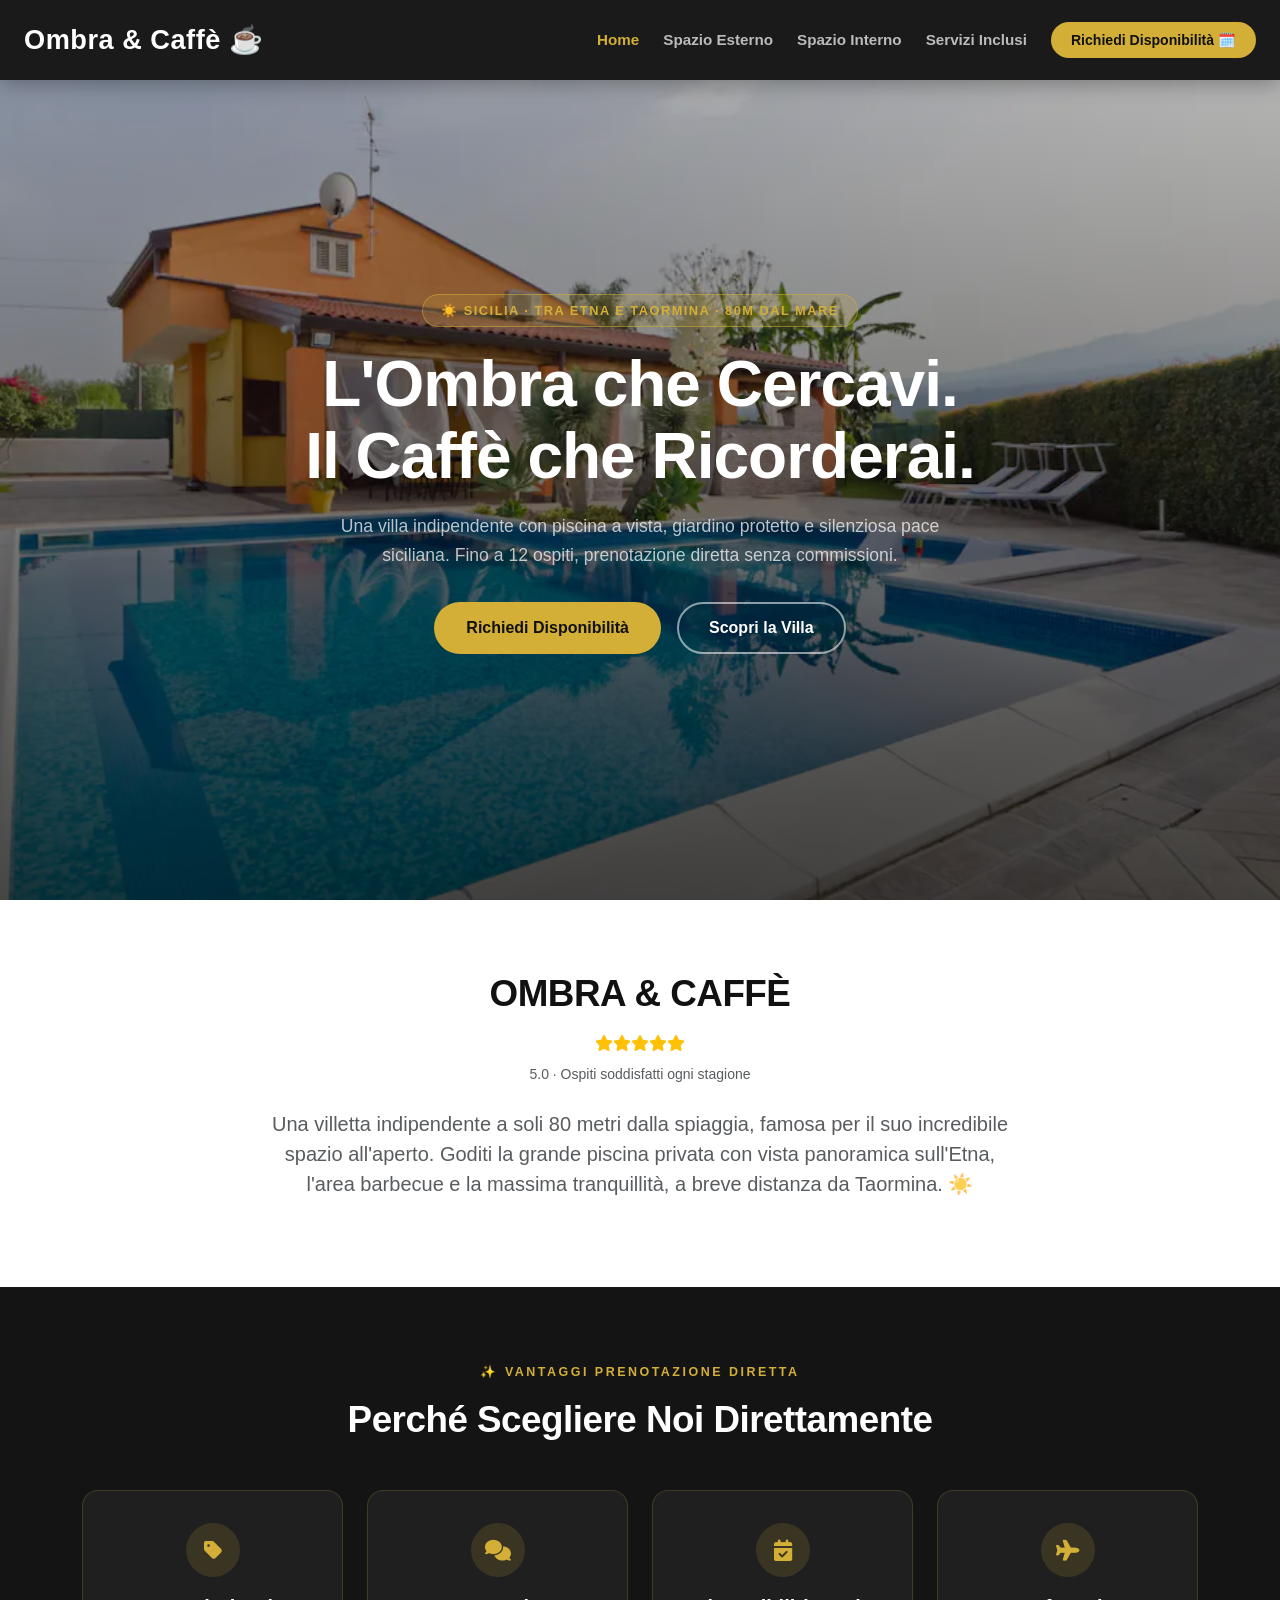
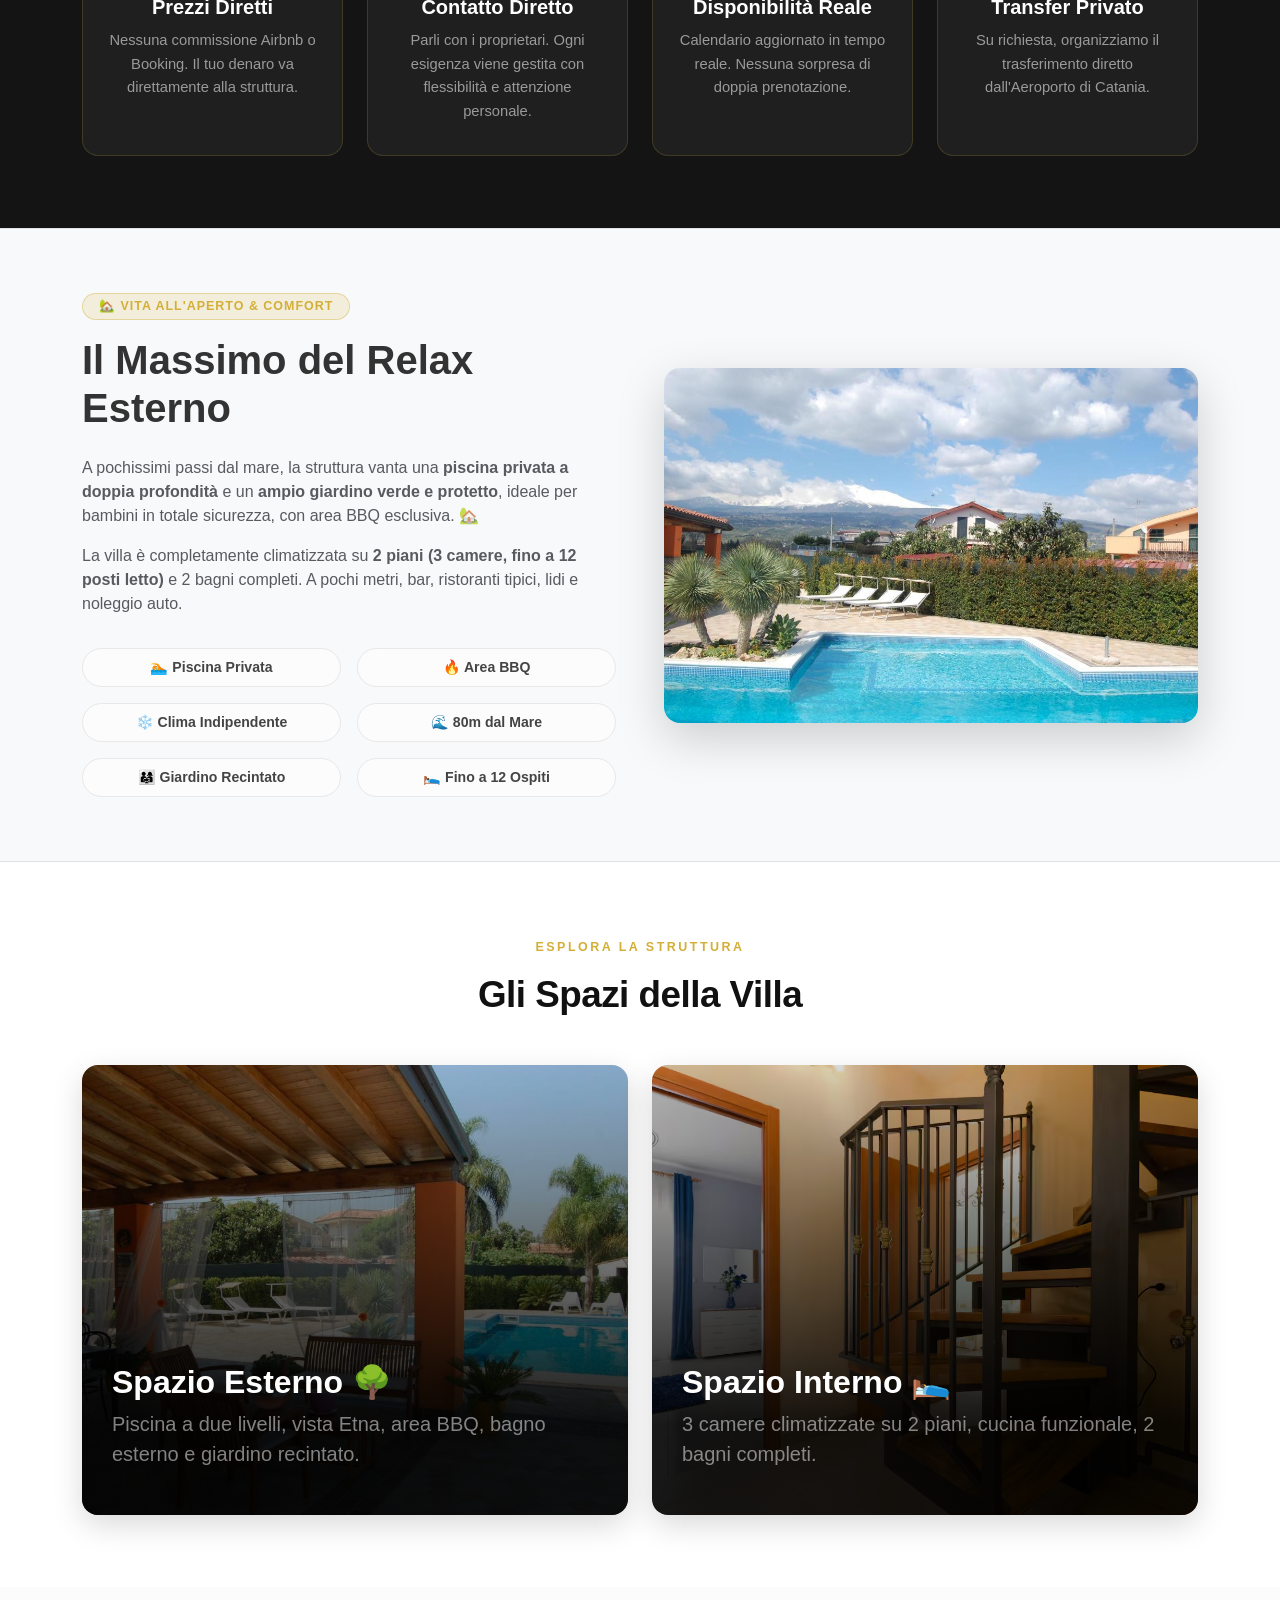
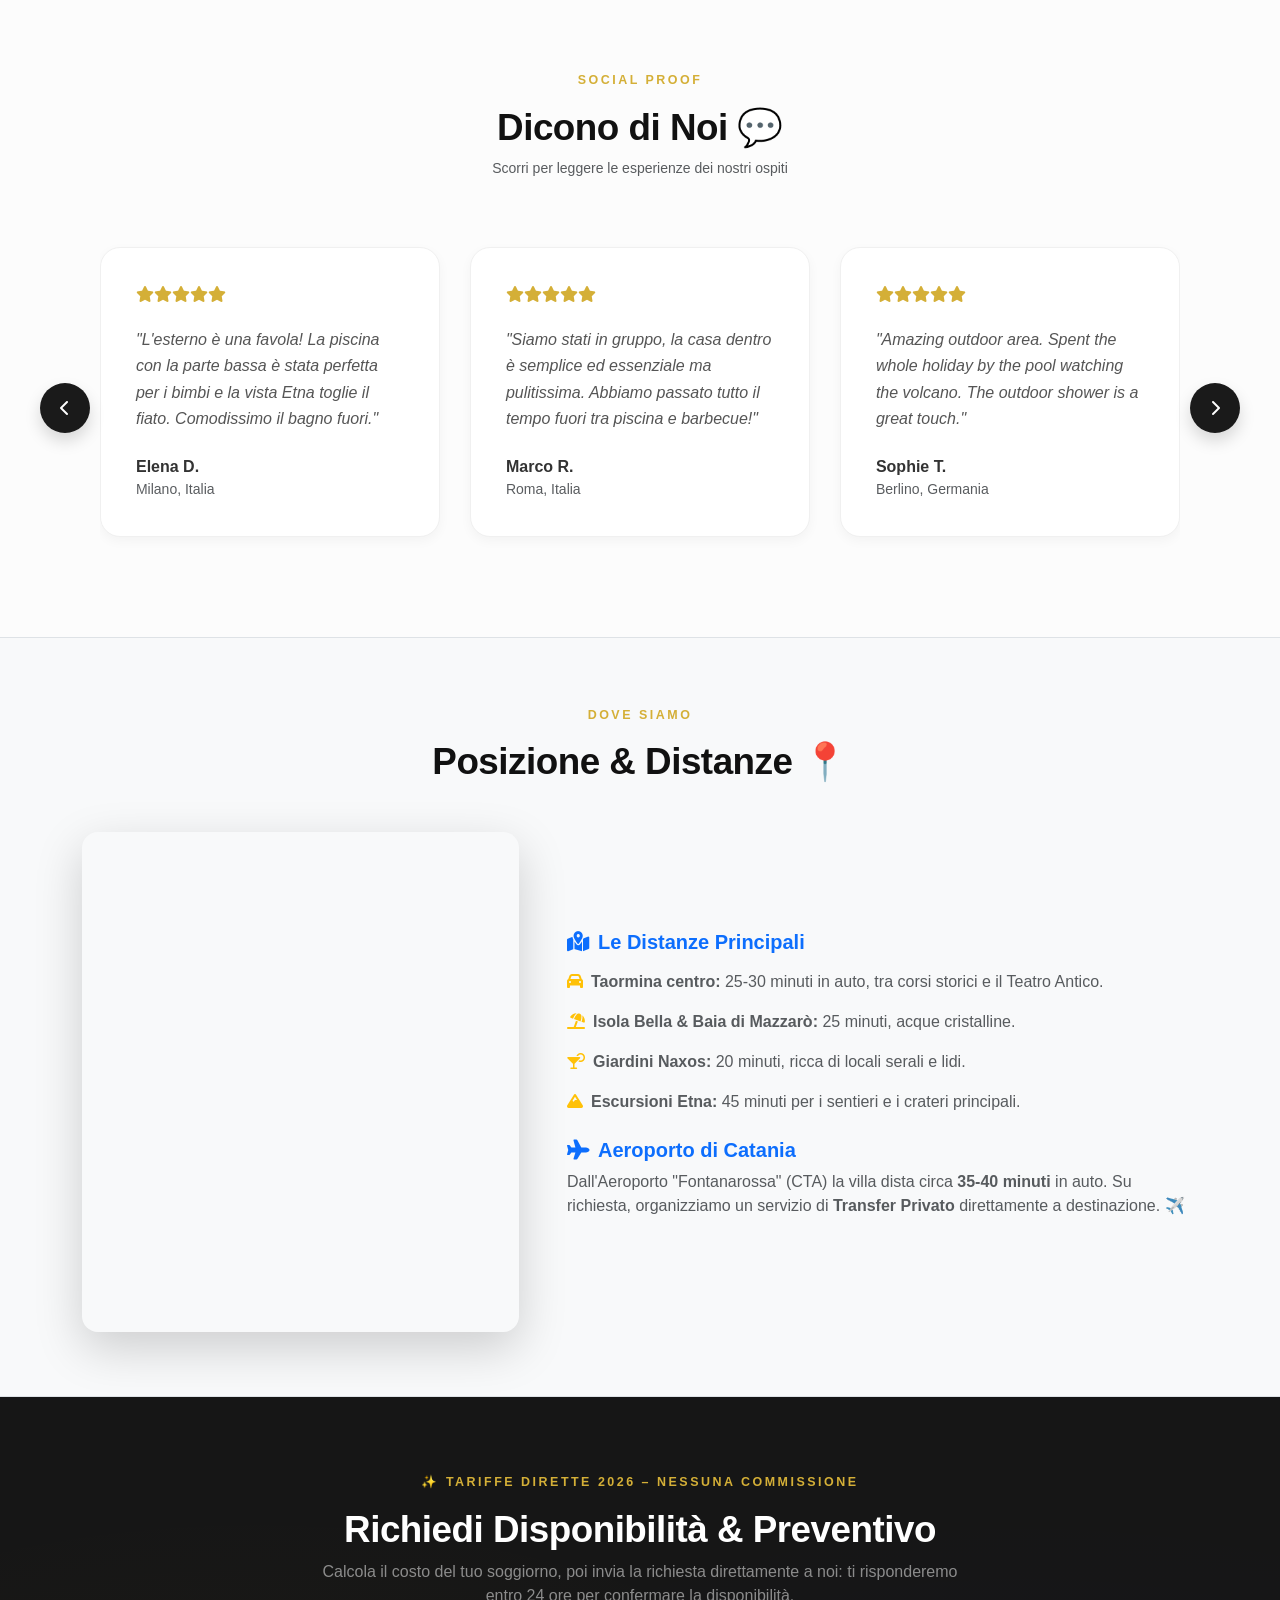
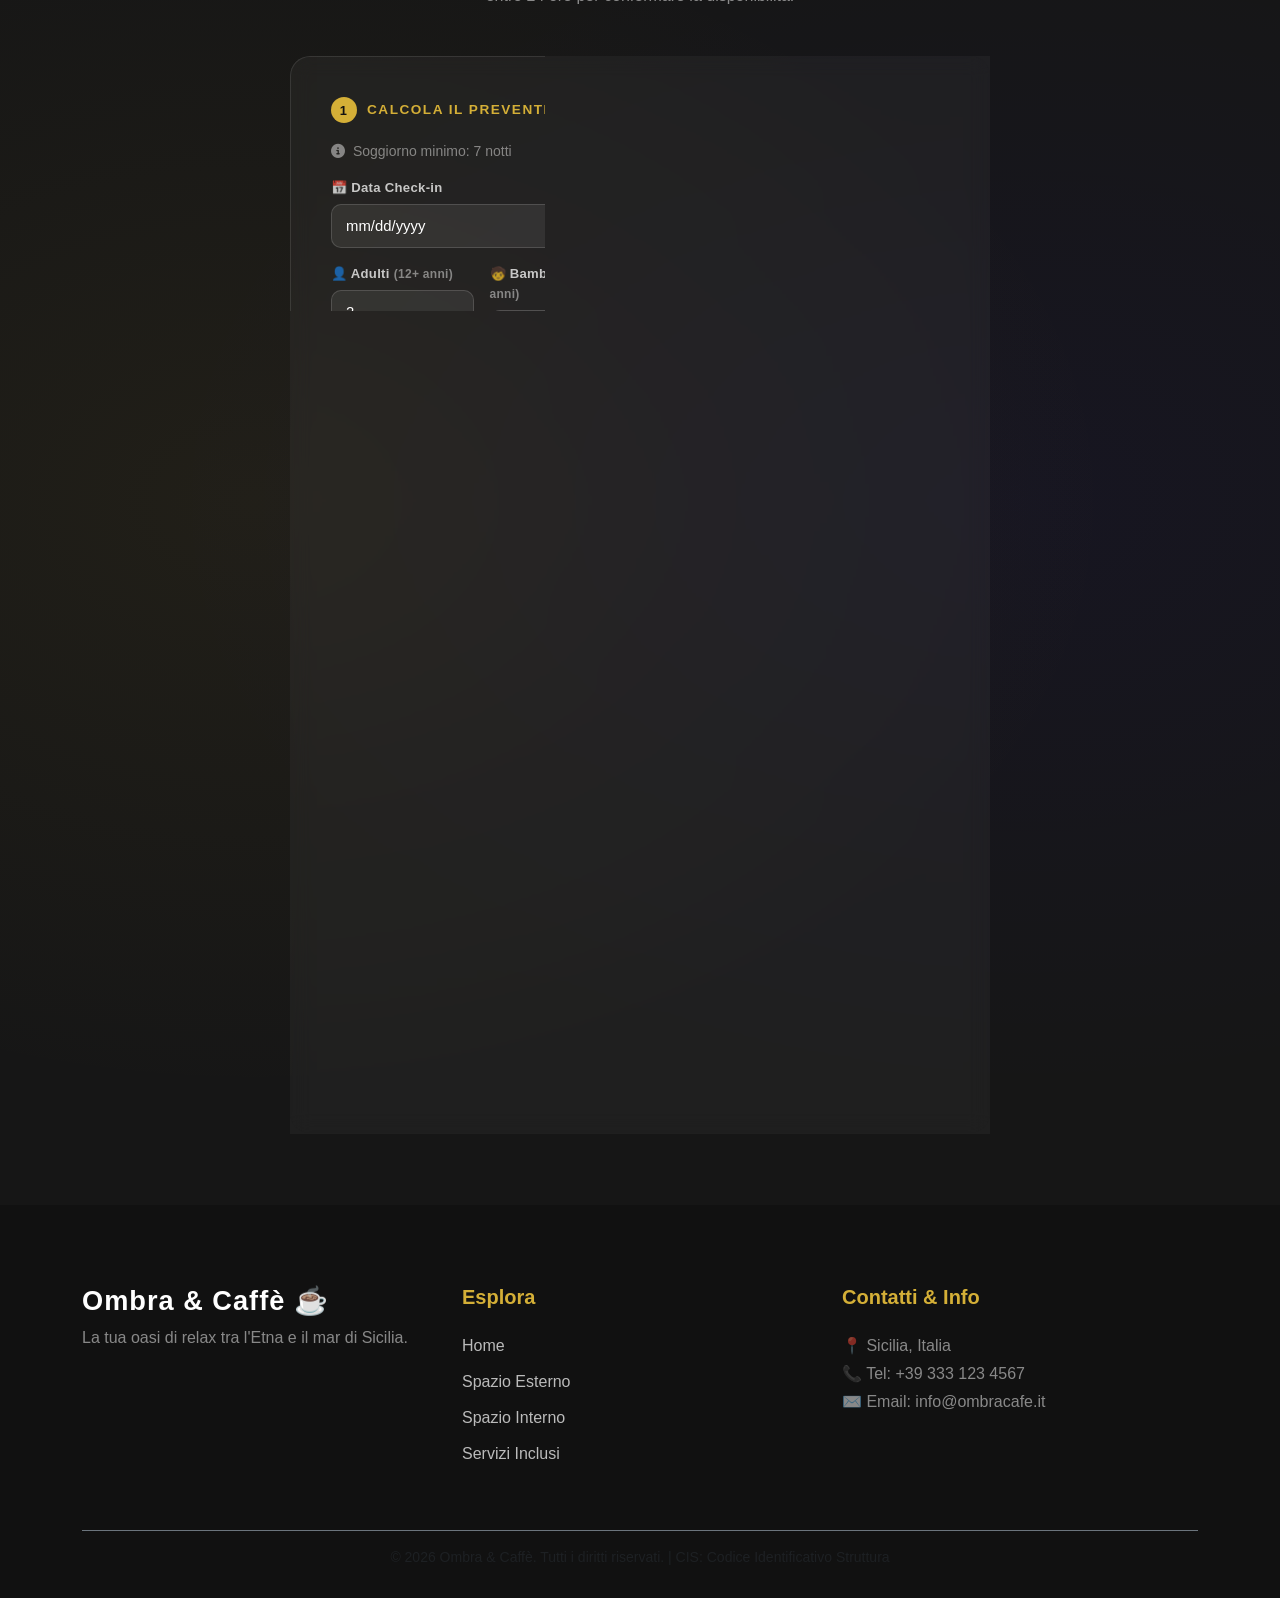
==== index.html @ 619bd46b "Update index.html" ====
<!DOCTYPE html>
<html lang="it" translate="no">
<head>
    <meta charset="UTF-8">
    <meta name="viewport" content="width=device-width, initial-scale=1.0">
    <title>Ombra & Caffè – Villa con Piscina, Vista Etna | Sicilia</title>
    <meta name="description" content="Villa esclusiva con piscina a doppia profondità, vista Etna, a 80 metri dal mare in Sicilia. Tra Taormina e l'Etna, fino a 12 ospiti. Prenota direttamente senza commissioni.">
    <link href="https://cdn.jsdelivr.net/npm/bootstrap@5.3.3/dist/css/bootstrap.min.css" rel="stylesheet">
    <link rel="stylesheet" href="https://cdnjs.cloudflare.com/ajax/libs/font-awesome/6.4.0/css/all.min.css">
    <link rel="stylesheet" href="css/style.css">
</head>
<body>

    <!-- NAVBAR -->
    <header class="main-header">
        <div class="nav-container">
            <div class="logo"><a href="index.html" translate="no">Ombra &amp; Caffè ☕</a></div>
            <button class="hamburger" id="hamburger" aria-label="Apri menu" aria-expanded="false">
                <span></span><span></span><span></span>
            </button>
            <nav class="navbar" id="mainNav">
                <ul>
                    <li><a href="index.html" class="active">Home</a></li>
                    <li><a href="pagine/spazio-esterno.html">Spazio Esterno</a></li>
                    <li><a href="pagine/spazio-interno.html">Spazio Interno</a></li>
                    <li><a href="pagine/servizi-inclusi.html">Servizi Inclusi</a></li>
                    <li><a href="#richiesta" class="nav-btn">Richiedi Disponibilità 🗓️</a></li>
                </ul>
            </nav>
        </div>
    </header>

    <!-- HERO -->
    <section class="hero-house-section" style="background-image: url('img/1.webp');">
        <div class="hero-overlay-dark d-flex align-items-center justify-content-center">
            <div class="text-center text-white px-3 mt-5 hero-content">
                <span class="hero-eyebrow">☀️ Sicilia · Tra Etna e Taormina · 80m dal Mare</span>
                <h1 class="hero-title">L'Ombra che Cercavi.<br>Il Caffè che Ricorderai.</h1>
                <p class="hero-sub">Una villa indipendente con piscina a vista, giardino protetto e silenziosa pace siciliana. Fino a 12 ospiti, prenotazione diretta senza commissioni.</p>
                <div class="hero-actions">
                    <a href="#richiesta" class="btn-gold">Richiedi Disponibilità</a>
                    <a href="#servizi" class="btn-ghost">Scopri la Villa</a>
                </div>
            </div>
        </div>
    </section>

    <!-- BRAND INTRO -->
    <section class="py-5 bg-white">
        <div class="container text-center py-4">
            <h2 class="section-title mb-3" translate="no">OMBRA &amp; CAFFÈ</h2>
            <div class="mb-2 text-warning">
                <i class="fas fa-star"></i><i class="fas fa-star"></i><i class="fas fa-star"></i><i class="fas fa-star"></i><i class="fas fa-star"></i>
            </div>
            <p class="text-muted small mb-4">5.0 · Ospiti soddisfatti ogni stagione</p>
            <p class="lead text-muted px-lg-5 mx-auto" style="max-width:850px;">
                Una villetta indipendente a soli <strong>80 metri dalla spiaggia</strong>, famosa per il suo incredibile spazio all'aperto. Goditi la grande piscina privata con vista panoramica sull'<strong>Etna</strong>, l'area barbecue e la massima tranquillità, a breve distanza da <strong>Taormina</strong>. ☀️
            </p>
        </div>
    </section>

    <!-- PUNTI DI FORZA (PERCHÉ PRENOTARE DIRETTO) -->
    <section class="py-5 bg-dark-brand text-white">
        <div class="container py-4 text-center">
            <span class="section-eyebrow-light">✨ Vantaggi Prenotazione Diretta</span>
            <h2 class="section-title-light mb-5 mt-2">Perché Scegliere Noi Direttamente</h2>
            <div class="row g-4 justify-content-center">
                <div class="col-md-3 col-sm-6">
                    <div class="perk-card">
                        <div class="perk-icon"><i class="fas fa-tag"></i></div>
                        <h5>Prezzi Diretti</h5>
                        <p>Nessuna commissione Airbnb o Booking. Il tuo denaro va direttamente alla struttura.</p>
                    </div>
                </div>
                <div class="col-md-3 col-sm-6">
                    <div class="perk-card">
                        <div class="perk-icon"><i class="fas fa-comments"></i></div>
                        <h5>Contatto Diretto</h5>
                        <p>Parli con i proprietari. Ogni esigenza viene gestita con flessibilità e attenzione personale.</p>
                    </div>
                </div>
                <div class="col-md-3 col-sm-6">
                    <div class="perk-card">
                        <div class="perk-icon"><i class="fas fa-calendar-check"></i></div>
                        <h5>Disponibilità Reale</h5>
                        <p>Calendario aggiornato in tempo reale. Nessuna sorpresa di doppia prenotazione.</p>
                    </div>
                </div>
                <div class="col-md-3 col-sm-6">
                    <div class="perk-card">
                        <div class="perk-icon"><i class="fas fa-plane"></i></div>
                        <h5>Transfer Privato</h5>
                        <p>Su richiesta, organizziamo il trasferimento diretto dall'Aeroporto di Catania.</p>
                    </div>
                </div>
            </div>
        </div>
    </section>

    <!-- DESCRIZIONE VILLA -->
    <section id="servizi" class="py-5 bg-light border-top border-bottom">
        <div class="container py-3">
            <div class="row align-items-center g-5">
                <div class="col-lg-6">
                    <span class="badge badge-gold mb-3">🏡 Vita all'Aperto & Comfort</span>
                    <h3 class="fw-bold display-6 mb-4">Il Massimo del Relax Esterno</h3>
                    <p class="text-muted">A pochissimi passi dal mare, la struttura vanta una <strong>piscina privata a doppia profondità</strong> e un <strong>ampio giardino verde e protetto</strong>, ideale per bambini in totale sicurezza, con area BBQ esclusiva. 🏡</p>
                    <p class="text-muted">La villa è completamente climatizzata su <strong>2 piani (3 camere, fino a 12 posti letto)</strong> e 2 bagni completi. A pochi metri, bar, ristoranti tipici, lidi e noleggio auto. </p>
                    <div class="row g-3 mt-3">
                        <div class="col-6"><div class="feature-pill">🏊 Piscina Privata</div></div>
                        <div class="col-6"><div class="feature-pill">🔥 Area BBQ</div></div>
                        <div class="col-6"><div class="feature-pill">❄️ Clima Indipendente</div></div>
                        <div class="col-6"><div class="feature-pill">🌊 80m dal Mare</div></div>
                        <div class="col-6"><div class="feature-pill">👨‍👩‍👧 Giardino Recintato</div></div>
                        <div class="col-6"><div class="feature-pill">🛌 Fino a 12 Ospiti</div></div>
                    </div>
                </div>
                <div class="col-lg-6">
                    <img src="img/3.png" alt="Villetta Vista Esterna" class="img-fluid rounded-4 shadow-lg w-100">
                </div>
            </div>
        </div>
    </section>

    <!-- GRIGLIA SPAZI -->
    <section class="py-5 bg-white">
        <div class="container py-4">
            <div class="text-center mb-5">
                <span class="section-eyebrow">Esplora la Struttura</span>
                <h2 class="section-title mt-2">Gli Spazi della Villa</h2>
            </div>
            <div class="row g-4">
                <div class="col-md-6">
                    <div class="space-card" style="background-image: url('img/4.png');">
                        <div class="card-overlay"></div>
                        <div class="card-content">
                            <h2><a href="pagine/spazio-esterno.html">Spazio Esterno 🌳</a></h2>
                            <p class="lead text-white-50 small">Piscina a due livelli, vista Etna, area BBQ, bagno esterno e giardino recintato.</p>
                        </div>
                    </div>
                </div>
                <div class="col-md-6">
                    <div class="space-card" style="background-image: url('img/5.png');">
                        <div class="card-overlay"></div>
                        <div class="card-content">
                            <h2><a href="pagine/spazio-interno.html">Spazio Interno 🛌</a></h2>
                            <p class="lead text-white-50 small">3 camere climatizzate su 2 piani, cucina funzionale, 2 bagni completi.</p>
                        </div>
                    </div>
                </div>
            </div>
        </div>
    </section>

    <!-- RECENSIONI -->
    <section class="reviews-section">
        <div class="container-fluid p-0">
            <div class="text-center mb-5">
                <span class="section-eyebrow">Social Proof</span>
                <h3 class="section-title mt-2">Dicono di Noi 💬</h3>
                <p class="text-muted small">Scorri per leggere le esperienze dei nostri ospiti</p>
            </div>
            <div class="reviews-container">
                <button id="review-btn-left" class="review-btn review-btn-left shadow" aria-label="Precedente"><i class="fas fa-chevron-left"></i></button>
                <button id="review-btn-right" class="review-btn review-btn-right shadow" aria-label="Successiva"><i class="fas fa-chevron-right"></i></button>
                <div class="review-viewport">
                    <div id="review-wrapper" class="review-wrapper">
                        <div class="review-card">
                            <div class="review-stars"><i class="fas fa-star"></i><i class="fas fa-star"></i><i class="fas fa-star"></i><i class="fas fa-star"></i><i class="fas fa-star"></i></div>
                            <p class="review-body">"L'esterno è una favola! La piscina con la parte bassa è stata perfetta per i bimbi e la vista Etna toglie il fiato. Comodissimo il bagno fuori."</p>
                            <h6 class="mb-0 fw-bold">Elena D.</h6>
                            <small class="text-muted">Milano, Italia</small>
                        </div>
                        <div class="review-card">
                            <div class="review-stars"><i class="fas fa-star"></i><i class="fas fa-star"></i><i class="fas fa-star"></i><i class="fas fa-star"></i><i class="fas fa-star"></i></div>
                            <p class="review-body">"Siamo stati in gruppo, la casa dentro è semplice ed essenziale ma pulitissima. Abbiamo passato tutto il tempo fuori tra piscina e barbecue!"</p>
                            <h6 class="mb-0 fw-bold">Marco R.</h6>
                            <small class="text-muted">Roma, Italia</small>
                        </div>
                        <div class="review-card">
                            <div class="review-stars"><i class="fas fa-star"></i><i class="fas fa-star"></i><i class="fas fa-star"></i><i class="fas fa-star"></i><i class="fas fa-star"></i></div>
                            <p class="review-body">"Amazing outdoor area. Spent the whole holiday by the pool watching the volcano. The outdoor shower is a great touch."</p>
                            <h6 class="mb-0 fw-bold">Sophie T.</h6>
                            <small class="text-muted">Berlino, Germania</small>
                        </div>
                        <div class="review-card">
                            <div class="review-stars"><i class="fas fa-star"></i><i class="fas fa-star"></i><i class="fas fa-star"></i><i class="fas fa-star"></i><i class="fas fa-star"></i></div>
                            <p class="review-body">"Abbiamo festeggiato il compleanno di nostro figlio qui con 10 persone. Spazio più che sufficiente, il BBQ è stato il protagonista della serata!"</p>
                            <h6 class="mb-0 fw-bold">Luca & Claudia B.</h6>
                            <small class="text-muted">Napoli, Italia</small>
                        </div>
                        <div class="review-card">
                            <div class="review-stars"><i class="fas fa-star"></i><i class="fas fa-star"></i><i class="fas fa-star"></i><i class="fas fa-star"></i><i class="fas fa-star"></i></div>
                            <p class="review-body">"Perfect location. 80 meters from the sea, 25 minutes from Taormina. We'll be back next summer without a doubt."</p>
                            <h6 class="mb-0 fw-bold">James & Sarah M.</h6>
                            <small class="text-muted">Londra, UK</small>
                        </div>
                    </div>
                </div>
            </div>
        </div>
    </section>

    <!-- POSIZIONE -->
    <section id="posizione" class="py-5 bg-light border-top border-bottom">
        <div class="container py-3">
            <div class="text-center mb-5">
                <span class="section-eyebrow">Dove Siamo</span>
                <h3 class="section-title mt-2">Posizione & Distanze 📍</h3>
            </div>
            <div class="row g-5 align-items-center">
                <div class="col-lg-5">
                    <div class="shadow-lg rounded-4 overflow-hidden" style="height:500px;">
                        <iframe src="https://www.google.com/maps/embed?pb=!1m18!1m12!1m3!1d2320.755101946723!2d15.204894009947283!3d37.752904313305145!2m3!1f0!2f0!3f0!3m2!1i1024!2i768!4f13.1!3m3!1m2!1s0x131405fac966bba5%3A0xd2f08422884482f2!2sOmbra%20E%20Caffe&#39;!5e1!3m2!1sit!2sit!4v1780174091628!5m2!1sit!2sit" width="100%" height="100%" style="border:0;" allowfullscreen="" loading="lazy" referrerpolicy="no-referrer-when-downgrade"></iframe>
                    </div>
                </div>
                <div class="col-lg-7">
                    <h4 class="text-primary fw-bold h5 mb-3"><i class="fas fa-map-marked-alt me-2"></i>Le Distanze Principali</h4>
                    <ul class="list-unstyled text-muted mb-4">
                        <li class="mb-3"><i class="fas fa-car text-warning me-2"></i><strong>Taormina centro:</strong> 25-30 minuti in auto, tra corsi storici e il Teatro Antico.</li>
                        <li class="mb-3"><i class="fas fa-umbrella-beach text-warning me-2"></i><strong>Isola Bella & Baia di Mazzarò:</strong> 25 minuti, acque cristalline.</li>
                        <li class="mb-3"><i class="fas fa-cocktail text-warning me-2"></i><strong>Giardini Naxos:</strong> 20 minuti, ricca di locali serali e lidi.</li>
                        <li class="mb-3"><i class="fas fa-mountain text-warning me-2"></i><strong>Escursioni Etna:</strong> 45 minuti per i sentieri e i crateri principali.</li>
                    </ul>
                    <h4 class="text-primary fw-bold h5 mb-2"><i class="fas fa-plane me-2"></i>Aeroporto di Catania</h4>
                    <p class="text-muted">Dall'Aeroporto "Fontanarossa" (CTA) la villa dista circa <strong>35-40 minuti</strong> in auto. Su richiesta, organizziamo un servizio di <strong>Transfer Privato</strong> direttamente a destinazione. ✈️</p>
                </div>
            </div>
        </div>
    </section>

    <!-- FORM RICHIESTA + PREVENTIVO UNIFICATI -->
    <section id="richiesta" class="py-5 booking-section text-white">
        <div class="container py-4">
            <div class="text-center mx-auto mb-5" style="max-width:650px;">
                <span class="section-eyebrow-light">✨ Tariffe Dirette 2026 – Nessuna Commissione</span>
                <h3 class="section-title-light mt-2">Richiedi Disponibilità &amp; Preventivo</h3>
                <p class="text-white-50">Calcola il costo del tuo soggiorno, poi invia la richiesta direttamente a noi: ti risponderemo entro 24 ore per confermare la disponibilità.</p>
            </div>

            <form id="bookingForm" class="booking-card mx-auto" style="max-width:700px;" action="https://api.web3forms.com/submit" method="POST">

                <!-- CONFIGURAZIONE WEB3FORMS -->
                <input type="hidden" name="access_key" value="8a60b6bf-a972-461e-a8af-70504431ed6b">
                <input type="hidden" name="subject" value="Nuova Richiesta di Disponibilità - Ombra & Caffè">
                <input type="hidden" name="from_name" value="Sito Ombra & Caffè">
                <!-- Honeypot anti-spam: campo invisibile, deve restare vuoto -->
                <input type="checkbox" name="botcheck" style="display:none" tabindex="-1" autocomplete="off">

                <!-- STEP 1: PREVENTIVO -->
                <div class="booking-step-label">
                    <span class="step-number">1</span> Calcola il Preventivo
                </div>
                <p class="small mb-3" style="color: rgba(255,255,255,0.45);"><i class="fas fa-info-circle me-1"></i> Soggiorno minimo: 7 notti</p>
                <div class="row g-3 mb-3">
                    <div class="col-md-6">
                        <label class="form-label-dark">📅 Data Check-in</label>
                        <input type="date" id="checkin" name="checkin" class="form-control form-dark" required>
                    </div>
                    <div class="col-md-6">
                        <label class="form-label-dark">📅 Data Check-out</label>
                        <input type="date" id="checkout" name="checkout" class="form-control form-dark" required>
                    </div>
                    <div class="col-md-3 col-6">
                        <label class="form-label-dark">👤 Adulti <span style="color:rgba(255,255,255,0.45);font-size:0.75rem;">(12+ anni)</span></label>
                        <select id="adulti" name="adulti" class="form-select form-dark">
                            <option value="1">1</option>
                            <option value="2" selected>2</option>
                            <option value="3">3</option>
                            <option value="4">4</option>
                            <option value="5">5</option>
                            <option value="6">6</option>
                            <option value="7">7</option>
                            <option value="8">8</option>
                            <option value="9">9</option>
                            <option value="10">10</option>
                            <option value="11">11</option>
                            <option value="12">12</option>
                        </select>
                    </div>
                    <div class="col-md-3 col-6">
                        <label class="form-label-dark">🧒 Bambini <span style="color:rgba(255,255,255,0.45);font-size:0.75rem;">(2–11 anni)</span></label>
                        <select id="bambini" name="bambini" class="form-select form-dark">
                            <option value="0" selected>0</option>
                            <option value="1">1</option>
                            <option value="2">2</option>
                            <option value="3">3</option>
                            <option value="4">4</option>
                            <option value="5">5</option>
                            <option value="6">6</option>
                            <option value="7">7</option>
                            <option value="8">8</option>
                        </select>
                    </div>
                    <div class="col-md-3 col-6">
                        <label class="form-label-dark">👶 Neonati <span style="color:#a0c4a0;font-size:0.75rem;">(&lt;2 anni · gratis!)</span></label>
                        <select id="bambini-gratis" name="bambini_sotto_2anni" class="form-select form-dark">
                            <option value="0" selected>0</option>
                            <option value="1">1</option>
                            <option value="2">2</option>
                            <option value="3">3</option>
                            <option value="4">4</option>
                        </select>
                    </div>
                    <div class="col-md-3 col-6">
                        <label class="form-label-dark">🐾 Animali</label>
                        <select id="animali" name="animali" class="form-select form-dark">
                            <option value="no" selected>No</option>
                            <option value="si">Sì (+€100)</option>
                        </select>
                    </div>
                    <div class="col-12">
                        <div id="ospiti-counter" class="ospiti-counter-info"></div>
                        <p class="small mb-0" style="color:rgba(255,255,255,0.4);margin-top:6px;">ℹ️ Tariffa base per 1–4 persone · Ogni persona in più: +€20/notte · Max 12 ospiti (esclusi neonati &lt;2 anni)</p>
                    </div>
                </div>

                <button type="button" id="btnCalcola" class="btn-calcola w-100 mb-3">
                    <i class="fas fa-calculator me-2"></i> Calcola Tariffa Stimata
                </button>

                <!-- RISULTATO PREVENTIVO -->
                <div id="risultatoBox" class="d-none preventivo-result mb-4">
                    <div class="d-flex align-items-center gap-2 mb-2">
                        <i class="fas fa-check-circle text-success"></i>
                        <strong>Stima Calcolata</strong>
                    </div>
                    <p id="dettaglioNotti" class="small mb-2 text-muted-dark"></p>
                    <div class="preventivo-total" id="prezzoFinale"></div>
                    <p class="small text-muted-dark mt-2 mb-0">💡 Questa è una stima. Il prezzo definitivo sarà confermato via email.</p>
                </div>
                <div id="erroreBox" class="alert alert-danger d-none mb-3 text-center"></div>

                <hr class="booking-divider">

                <!-- STEP 2: DATI PERSONALI -->
                <div class="booking-step-label">
                    <span class="step-number">2</span> I Tuoi Dati per la Richiesta
                </div>
                <div class="row g-3 mb-3">
                    <div class="col-md-6">
                        <label class="form-label-dark">Nome *</label>
                        <input type="text" id="req-nome" name="nome" class="form-control form-dark" placeholder="Il tuo nome" required>
                    </div>
                    <div class="col-md-6">
                        <label class="form-label-dark">Cognome *</label>
                        <input type="text" id="req-cognome" name="cognome" class="form-control form-dark" placeholder="Il tuo cognome" required>
                    </div>
                    <div class="col-md-6">
                        <label class="form-label-dark">Email *</label>
                        <input type="email" id="req-email" name="email" class="form-control form-dark" placeholder="tuaemail@esempio.com" required>
                    </div>
                    <div class="col-md-6">
                        <label class="form-label-dark">Telefono</label>
                        <input type="tel" id="req-tel" name="telefono" class="form-control form-dark" placeholder="+39 333 123 4567">
                    </div>
                    <div class="col-12">
                        <label class="form-label-dark">Richieste Speciali o Note</label>
                        <textarea id="req-note" name="note" class="form-control form-dark" rows="3" placeholder="Culla, transfer aeroporto, allergie, orario di arrivo previsto..."></textarea>
                    </div>
                    <!-- Campo nascosto: riepilogo preventivo calcolato, compilato via JS prima dell'invio -->
                    <input type="hidden" id="preventivo-riepilogo" name="preventivo_calcolato" value="Non calcolato">
                    <div class="col-12">
                        <label class="form-check-label-dark">
                            <input type="checkbox" id="req-privacy" class="me-2" required>
                            Accetto la <a href="#" class="link-gold">Privacy Policy</a> e il trattamento dei dati per la gestione della richiesta. *
                        </label>
                    </div>
                </div>

                <button type="submit" id="btnInvia" class="btn-gold-solid w-100">
                    <i class="fas fa-paper-plane me-2"></i> Invia Richiesta di Disponibilità
                </button>

                <!-- FEEDBACK INVIO -->
                <div id="successoInvio" class="d-none mt-4 successo-box text-center">
                    <i class="fas fa-check-circle fa-2x text-success mb-3"></i>
                    <h5 class="fw-bold mb-1">Richiesta Inviata!</h5>
                    <p class="small mb-0">Ti risponderemo entro 24 ore all'indirizzo email indicato per confermare disponibilità e dettagli.</p>
                </div>
                <div id="errorInvio" class="alert alert-danger d-none mt-3 text-center"></div>

                <p class="small text-center mt-4" style="color: rgba(255,255,255,0.35);">
                    🔒 Prenotazione diretta · Nessuna commissione · Risposta garantita entro 24h
                </p>
            </form>
        </div>
    </section>

    <!-- FOOTER -->
    <footer class="main-footer">
        <div class="container footer-grid">
            <div class="row g-4">
                <div class="col-lg-4 footer-brand text-start">
                    <h4 translate="no">Ombra &amp; Caffè ☕</h4>
                    <p class="text-white-50">La tua oasi di relax tra l'Etna e il mar di Sicilia.</p>
                </div>
                <div class="col-lg-4 text-start">
                    <h5>Esplora</h5>
                    <ul class="list-unstyled">
                        <li><a href="index.html">Home</a></li>
                        <li><a href="pagine/spazio-esterno.html">Spazio Esterno</a></li>
                        <li><a href="pagine/spazio-interno.html">Spazio Interno</a></li>
                        <li><a href="pagine/servizi-inclusi.html">Servizi Inclusi</a></li>
                    </ul>
                </div>
                <div class="col-lg-4 text-start">
                    <h5>Contatti & Info</h5>
                    <p class="text-white-50 mb-1">📍 Sicilia, Italia</p>
                    <p class="text-white-50 mb-1">📞 Tel: +39 333 123 4567</p>
                    <p class="text-white-50">✉️ Email: info@ombracafe.it</p>
                </div>
            </div>
            <div class="text-center mt-5 pt-3 border-top border-secondary">
                <p class="small text-muted mb-0">© 2026 Ombra & Caffè. Tutti i diritti riservati. | CIS: Codice Identificativo Struttura</p>
            </div>
        </div>
    </footer>

    <script src="https://cdn.jsdelivr.net/npm/bootstrap@5.3.3/dist/js/bootstrap.bundle.min.js"></script>
    <script src="js/script.js"></script>
</body>
</html>
---- css/style.css ----
/* ================================================
   OMBRA & CAFFÈ — CSS MIGLIORATO
   ================================================ */

:root {
    --gold: #d4af37;
    --gold-light: #e8c84a;
    --dark-bg: #111111;
    --dark-nav: #1a1a1a;
    --dark-booking: #161616;
    --dark-card: #222222;
    --blue-cta: rgb(37, 14, 246);
    --text-muted-nav: #bbbbbb;
    --white: #ffffff;
    --off-white: #fcfcfc;
}

/* ---- BASE ---- */
*, *::before, *::after { box-sizing: border-box; }
html { scroll-behavior: smooth; }

body {
    font-family: 'Segoe UI', Roboto, Helvetica, Arial, sans-serif;
    color: #333;
    overflow-x: hidden;
    background-color: var(--white);
}

/* ---- NAVBAR ---- */
.main-header {
    background-color: var(--dark-nav);
    position: fixed;
    top: 0; left: 0;
    width: 100%;
    height: 80px;
    z-index: 1050;
    box-shadow: 0 4px 20px rgba(0,0,0,0.3);
}

.nav-container {
    max-width: 1300px;
    margin: 0 auto;
    padding: 0 24px;
    height: 100%;
    display: flex;
    justify-content: space-between;
    align-items: center;
}

.logo a {
    font-size: 1.7rem;
    font-weight: 800;
    color: var(--white);
    text-decoration: none;
    letter-spacing: 0.5px;
}

.navbar ul {
    list-style: none;
    display: flex;
    align-items: center;
    gap: 24px;
    margin: 0; padding: 0;
}

.navbar ul li a {
    text-decoration: none;
    color: var(--text-muted-nav);
    font-weight: 600;
    font-size: 0.95rem;
    transition: color 0.3s ease;
}

.navbar ul li a:hover,
.navbar ul li a.active {
    color: var(--gold);
}

.navbar ul li a.nav-btn {
    background-color: var(--gold);
    color: var(--dark-bg) !important;
    padding: 10px 20px;
    border-radius: 50px;
    font-weight: 700;
    font-size: 0.88rem;
    transition: all 0.3s ease;
    white-space: nowrap;
}

.navbar ul li a.nav-btn:hover {
    background-color: var(--gold-light);
    transform: translateY(-2px);
    box-shadow: 0 6px 20px rgba(212, 175, 55, 0.35);
}

/* Hamburger */
.hamburger {
    display: none;
    flex-direction: column;
    justify-content: space-between;
    width: 28px; height: 20px;
    background: none; border: none;
    cursor: pointer; padding: 0;
    z-index: 1060;
}
.hamburger span {
    display: block;
    width: 100%; height: 2px;
    background: var(--white);
    border-radius: 2px;
    transition: all 0.3s ease;
}
.hamburger.open span:nth-child(1) { transform: translateY(9px) rotate(45deg); }
.hamburger.open span:nth-child(2) { opacity: 0; }
.hamburger.open span:nth-child(3) { transform: translateY(-9px) rotate(-45deg); }

/* ---- HERO ---- */
.hero-house-section {
    position: relative;
    height: 100vh;
    min-height: 600px;
    background-size: cover;
    background-position: center;
    background-repeat: no-repeat;
}

.hero-overlay-dark {
    position: absolute;
    inset: 0;
    background: linear-gradient(to bottom, rgba(0,0,0,0.25) 0%, rgba(0,0,0,0.72) 100%);
}

.hero-content { max-width: 780px; }

.hero-eyebrow {
    display: inline-block;
    background: rgba(212,175,55,0.18);
    border: 1px solid rgba(212,175,55,0.5);
    color: var(--gold);
    padding: 6px 18px;
    border-radius: 50px;
    font-size: 0.8rem;
    font-weight: 700;
    letter-spacing: 1.5px;
    text-transform: uppercase;
    margin-bottom: 22px;
}

.hero-title {
    font-size: clamp(2.4rem, 5vw, 4rem);
    font-weight: 800;
    line-height: 1.12;
    letter-spacing: -1px;
    color: var(--white);
    margin-bottom: 20px;
}

.hero-sub {
    font-size: 1.1rem;
    color: rgba(255,255,255,0.72);
    max-width: 600px;
    margin: 0 auto 32px;
    line-height: 1.65;
}

.hero-actions {
    display: flex;
    gap: 16px;
    justify-content: center;
    flex-wrap: wrap;
}

.btn-gold {
    display: inline-block;
    background: var(--gold);
    color: var(--dark-bg);
    padding: 14px 32px;
    border-radius: 50px;
    font-weight: 700;
    text-decoration: none;
    font-size: 1rem;
    transition: all 0.3s ease;
}
.btn-gold:hover {
    background: var(--gold-light);
    transform: translateY(-2px);
    box-shadow: 0 8px 24px rgba(212,175,55,0.4);
    color: var(--dark-bg);
}

.btn-ghost {
    display: inline-block;
    border: 2px solid rgba(255,255,255,0.55);
    color: var(--white);
    padding: 12px 30px;
    border-radius: 50px;
    font-weight: 600;
    text-decoration: none;
    font-size: 1rem;
    transition: all 0.3s ease;
}
.btn-ghost:hover {
    border-color: var(--white);
    background: rgba(255,255,255,0.12);
    color: var(--white);
}

.hero-trust { display: flex; gap: 10px; align-items: center; justify-content: center; }
.hero-trust-text { color: rgba(255,255,255,0.65); font-size: 0.88rem; }

/* ---- SECTION TITLES ---- */
.section-eyebrow {
    display: inline-block;
    color: var(--gold);
    font-size: 0.78rem;
    font-weight: 700;
    letter-spacing: 2.5px;
    text-transform: uppercase;
    margin-bottom: 8px;
}
.section-eyebrow-light {
    display: inline-block;
    color: var(--gold);
    font-size: 0.78rem;
    font-weight: 700;
    letter-spacing: 2.5px;
    text-transform: uppercase;
    margin-bottom: 8px;
}
.section-title {
    font-size: clamp(1.7rem, 3vw, 2.3rem);
    font-weight: 800;
    letter-spacing: -0.5px;
    color: #111;
}
.section-title-light {
    font-size: clamp(1.7rem, 3vw, 2.3rem);
    font-weight: 800;
    letter-spacing: -0.5px;
    color: var(--white);
}

/* ---- PERK CARDS (PRENOTAZIONE DIRETTA) ---- */
.bg-dark-brand { background: #141414; }

.perk-card {
    background: rgba(255,255,255,0.05);
    border: 1px solid rgba(212,175,55,0.18);
    border-radius: 16px;
    padding: 32px 24px;
    text-align: center;
    transition: all 0.3s ease;
    height: 100%;
}
.perk-card:hover {
    background: rgba(212,175,55,0.07);
    border-color: rgba(212,175,55,0.45);
    transform: translateY(-5px);
}
.perk-icon {
    width: 54px; height: 54px;
    border-radius: 50%;
    background: rgba(212,175,55,0.15);
    color: var(--gold);
    font-size: 1.3rem;
    display: flex; align-items: center; justify-content: center;
    margin: 0 auto 18px;
}
.perk-card h5 { color: var(--white); font-weight: 700; margin-bottom: 10px; }
.perk-card p { color: rgba(255,255,255,0.55); font-size: 0.92rem; margin: 0; line-height: 1.6; }

/* ---- BADGE & PILLS ---- */
.badge-gold {
    background: rgba(212,175,55,0.15);
    color: var(--gold);
    border: 1px solid rgba(212,175,55,0.4);
    border-radius: 50px;
    padding: 6px 16px;
    font-size: 0.78rem;
    font-weight: 700;
    letter-spacing: 1px;
    text-transform: uppercase;
}

.feature-pill {
    background: var(--off-white);
    border: 1px solid #e8e8e8;
    border-radius: 50px;
    padding: 8px 16px;
    font-size: 0.88rem;
    font-weight: 600;
    color: #444;
    text-align: center;
    transition: all 0.2s;
}
.feature-pill:hover {
    border-color: var(--gold);
    color: #111;
}

/* ---- SPACE CARDS ---- */
.space-card {
    position: relative;
    height: 450px;
    background-size: cover;
    background-position: center;
    border-radius: 16px;
    overflow: hidden;
    box-shadow: 0 10px 30px rgba(0,0,0,0.15);
    transition: transform 0.4s ease;
}
.space-card:hover { transform: translateY(-8px); }
.card-overlay {
    position: absolute;
    inset: 0;
    background: linear-gradient(to top, rgba(0,0,0,0.9) 20%, rgba(0,0,0,0.15));
    z-index: 1;
}
.card-content {
    position: absolute;
    bottom: 0; left: 0;
    width: 100%;
    padding: 30px;
    z-index: 2;
}
.card-content h2 a {
    color: var(--white);
    text-decoration: none;
    font-size: 2rem;
    font-weight: 700;
}
.card-content h2 a:hover { color: var(--gold); }

/* ---- REVIEWS ---- */
.reviews-section {
    padding: 80px 0;
    background-color: var(--off-white);
    overflow: hidden;
}
.reviews-container {
    max-width: 1200px;
    margin: 0 auto;
    position: relative;
    padding: 0 60px;
}
.review-viewport { overflow: hidden; width: 100%; }
.review-wrapper {
    display: flex;
    gap: 30px;
    padding: 20px 0;
}
.review-card {
    flex: 0 0 calc((100% - 60px) / 3);
    background: var(--white);
    padding: 35px;
    border-radius: 20px;
    border: 1px solid #f0f0f0;
    transition: transform 0.4s ease, box-shadow 0.4s ease, border-color 0.4s ease;
    box-shadow: 0 4px 12px rgba(0,0,0,0.04);
    box-sizing: border-box;
}
.review-card:hover {
    transform: translateY(-5px);
    box-shadow: 0 20px 40px rgba(0,0,0,0.08);
    border-color: var(--gold);
}
.review-stars { color: var(--gold); margin-bottom: 20px; font-size: 1rem; }
.review-body { font-style: italic; line-height: 1.65; color: #555; margin-bottom: 25px; }
.review-btn {
    position: absolute;
    top: 55%;
    transform: translateY(-50%);
    background: var(--dark-nav);
    color: var(--white);
    border: none;
    width: 50px; height: 50px;
    border-radius: 50%;
    display: flex; align-items: center; justify-content: center;
    cursor: pointer;
    z-index: 10;
    transition: all 0.3s ease;
    box-shadow: 0 4px 15px rgba(0,0,0,0.15);
}
.review-btn:hover { background: var(--gold); transform: translateY(-50%) scale(1.1); }
.review-btn-left { left: 0; }
.review-btn-right { right: 0; }

/* ---- BOOKING SECTION ---- */
.booking-section {
    background: var(--dark-booking);
    background-image: radial-gradient(ellipse at 20% 50%, rgba(212,175,55,0.06) 0%, transparent 60%),
                      radial-gradient(ellipse at 80% 50%, rgba(37,14,246,0.05) 0%, transparent 60%);
}

.booking-card {
    background: rgba(255,255,255,0.04);
    border: 1px solid rgba(255,255,255,0.1);
    border-radius: 20px;
    padding: 40px;
    backdrop-filter: blur(10px);
}

.booking-step-label {
    color: var(--gold);
    font-size: 0.85rem;
    font-weight: 700;
    letter-spacing: 1.5px;
    text-transform: uppercase;
    margin-bottom: 18px;
    display: flex;
    align-items: center;
    gap: 10px;
}

.step-number {
    width: 26px; height: 26px;
    background: var(--gold);
    color: #111;
    border-radius: 50%;
    font-size: 0.8rem;
    font-weight: 800;
    display: inline-flex;
    align-items: center;
    justify-content: center;
    flex-shrink: 0;
}

.form-label-dark {
    display: block;
    color: rgba(255,255,255,0.75);
    font-size: 0.82rem;
    font-weight: 600;
    margin-bottom: 6px;
    letter-spacing: 0.3px;
}

.form-dark {
    background: rgba(255,255,255,0.07) !important;
    border: 1px solid rgba(255,255,255,0.15) !important;
    color: var(--white) !important;
    border-radius: 10px !important;
    padding: 10px 14px !important;
    transition: border-color 0.3s ease !important;
    font-size: 0.93rem !important;
}
.form-dark:focus {
    background: rgba(255,255,255,0.1) !important;
    border-color: var(--gold) !important;
    box-shadow: 0 0 0 3px rgba(212,175,55,0.15) !important;
    outline: none !important;
    color: var(--white) !important;
}
.form-dark option {
    background: #222;
    color: var(--white);
}

.btn-calcola {
    background: transparent;
    border: 2px solid rgba(212,175,55,0.6);
    color: var(--gold);
    padding: 12px 24px;
    border-radius: 12px;
    font-weight: 700;
    font-size: 0.95rem;
    cursor: pointer;
    transition: all 0.3s ease;
    display: flex;
    align-items: center;
    justify-content: center;
    gap: 8px;
}
.btn-calcola:hover {
    background: rgba(212,175,55,0.1);
    border-color: var(--gold);
    transform: translateY(-1px);
}

.preventivo-result {
    background: rgba(212,175,55,0.08);
    border: 1px solid rgba(212,175,55,0.3);
    border-radius: 14px;
    padding: 20px 24px;
}
.text-muted-dark { color: rgba(255,255,255,0.5); }

.preventivo-total {
    font-size: 2.2rem;
    font-weight: 800;
    color: var(--gold);
    letter-spacing: -1px;
}

.booking-divider {
    border-color: rgba(255,255,255,0.1);
    margin: 30px 0;
}

.form-check-label-dark {
    color: rgba(255,255,255,0.6);
    font-size: 0.85rem;
    cursor: pointer;
}
.form-check-label-dark a.link-gold { color: var(--gold); }

.btn-gold-solid {
    background: var(--gold);
    color: #111;
    border: none;
    padding: 16px 24px;
    border-radius: 14px;
    font-weight: 800;
    font-size: 1rem;
    cursor: pointer;
    transition: all 0.3s ease;
    display: flex;
    align-items: center;
    justify-content: center;
    gap: 10px;
    width: 100%;
}
.btn-gold-solid:hover {
    background: var(--gold-light);
    transform: translateY(-2px);
    box-shadow: 0 8px 28px rgba(212,175,55,0.35);
}

.successo-box {
    background: rgba(16,185,129,0.1);
    border: 1px solid rgba(16,185,129,0.35);
    border-radius: 14px;
    padding: 28px 24px;
    color: var(--white);
}

/* ---- FOOTER ---- */
.main-footer {
    background-color: var(--dark-bg);
    color: var(--white);
    padding: 80px 0 30px;
}
.main-footer h4 { font-size: 1.7rem; font-weight: 700; letter-spacing: 1px; }
.main-footer h5 { color: var(--gold); font-weight: 600; margin-bottom: 25px; }
.main-footer ul li { margin-bottom: 12px; }
.main-footer a { color: var(--text-muted-nav); text-decoration: none; transition: color 0.3s; }
.main-footer a:hover { color: var(--white); }

/* ---- RESPONSIVE ---- */
@media (max-width: 991px) {
    .review-card { flex: 0 0 calc((100% - 30px) / 2); }
}

@media (max-width: 767px) {
    .hamburger { display: flex; }

    .navbar {
        display: none;
        position: fixed;
        top: 80px; left: 0;
        width: 100%;
        background: var(--dark-nav);
        padding: 24px;
        border-top: 1px solid rgba(255,255,255,0.08);
        box-shadow: 0 10px 30px rgba(0,0,0,0.4);
    }
    .navbar.open { display: block; }
    .navbar ul {
        flex-direction: column;
        gap: 0;
        align-items: flex-start;
    }
    .navbar ul li { width: 100%; padding: 10px 0; border-bottom: 1px solid rgba(255,255,255,0.07); }
    .navbar ul li:last-child { border-bottom: none; padding-top: 16px; }
    .navbar ul li a.nav-btn { display: inline-block; }

    .hero-title { font-size: 2.1rem; }
    .hero-sub { font-size: 1rem; }
    .hero-actions { flex-direction: column; align-items: center; }
    .btn-gold, .btn-ghost { width: 100%; max-width: 300px; text-align: center; }

    .reviews-container { padding: 0 15px; }
    .review-card { flex: 0 0 100%; }
    .review-btn { display: none; }
    .review-viewport { overflow-x: auto; }

    .booking-card { padding: 24px 18px; }
    .space-card { height: 340px; }
}

@media (max-width: 480px) {
    .perk-card { padding: 24px 16px; }
    .feature-pill { font-size: 0.82rem; padding: 7px 12px; }
}
/* ================================================
   OSPITI COUNTER INFO
   ================================================ */
.ospiti-counter-info {
    background: rgba(255,255,255,0.08);
    border: 1px solid rgba(255,255,255,0.15);
    border-radius: 8px;
    padding: 10px 14px;
    font-size: 0.875rem;
    color: #a0c4a0;
    min-height: 42px;
    transition: all 0.3s ease;
}
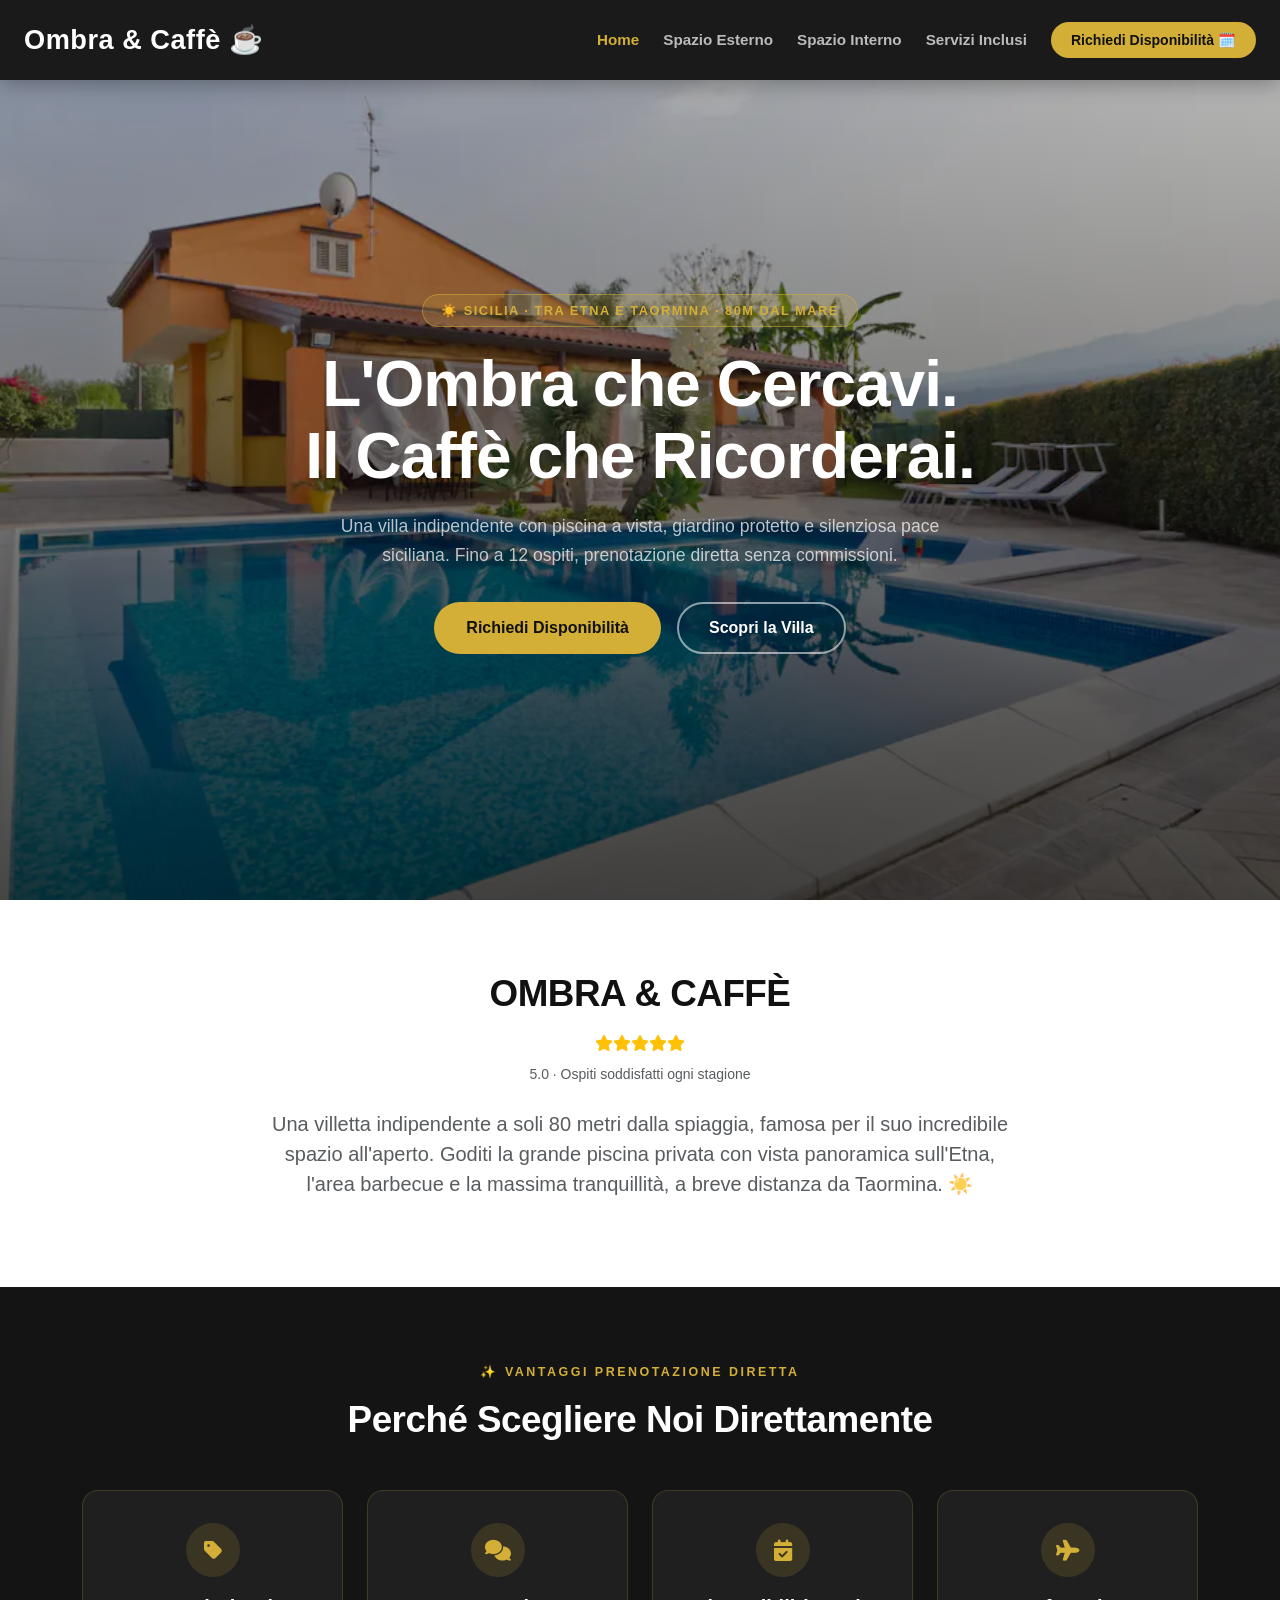
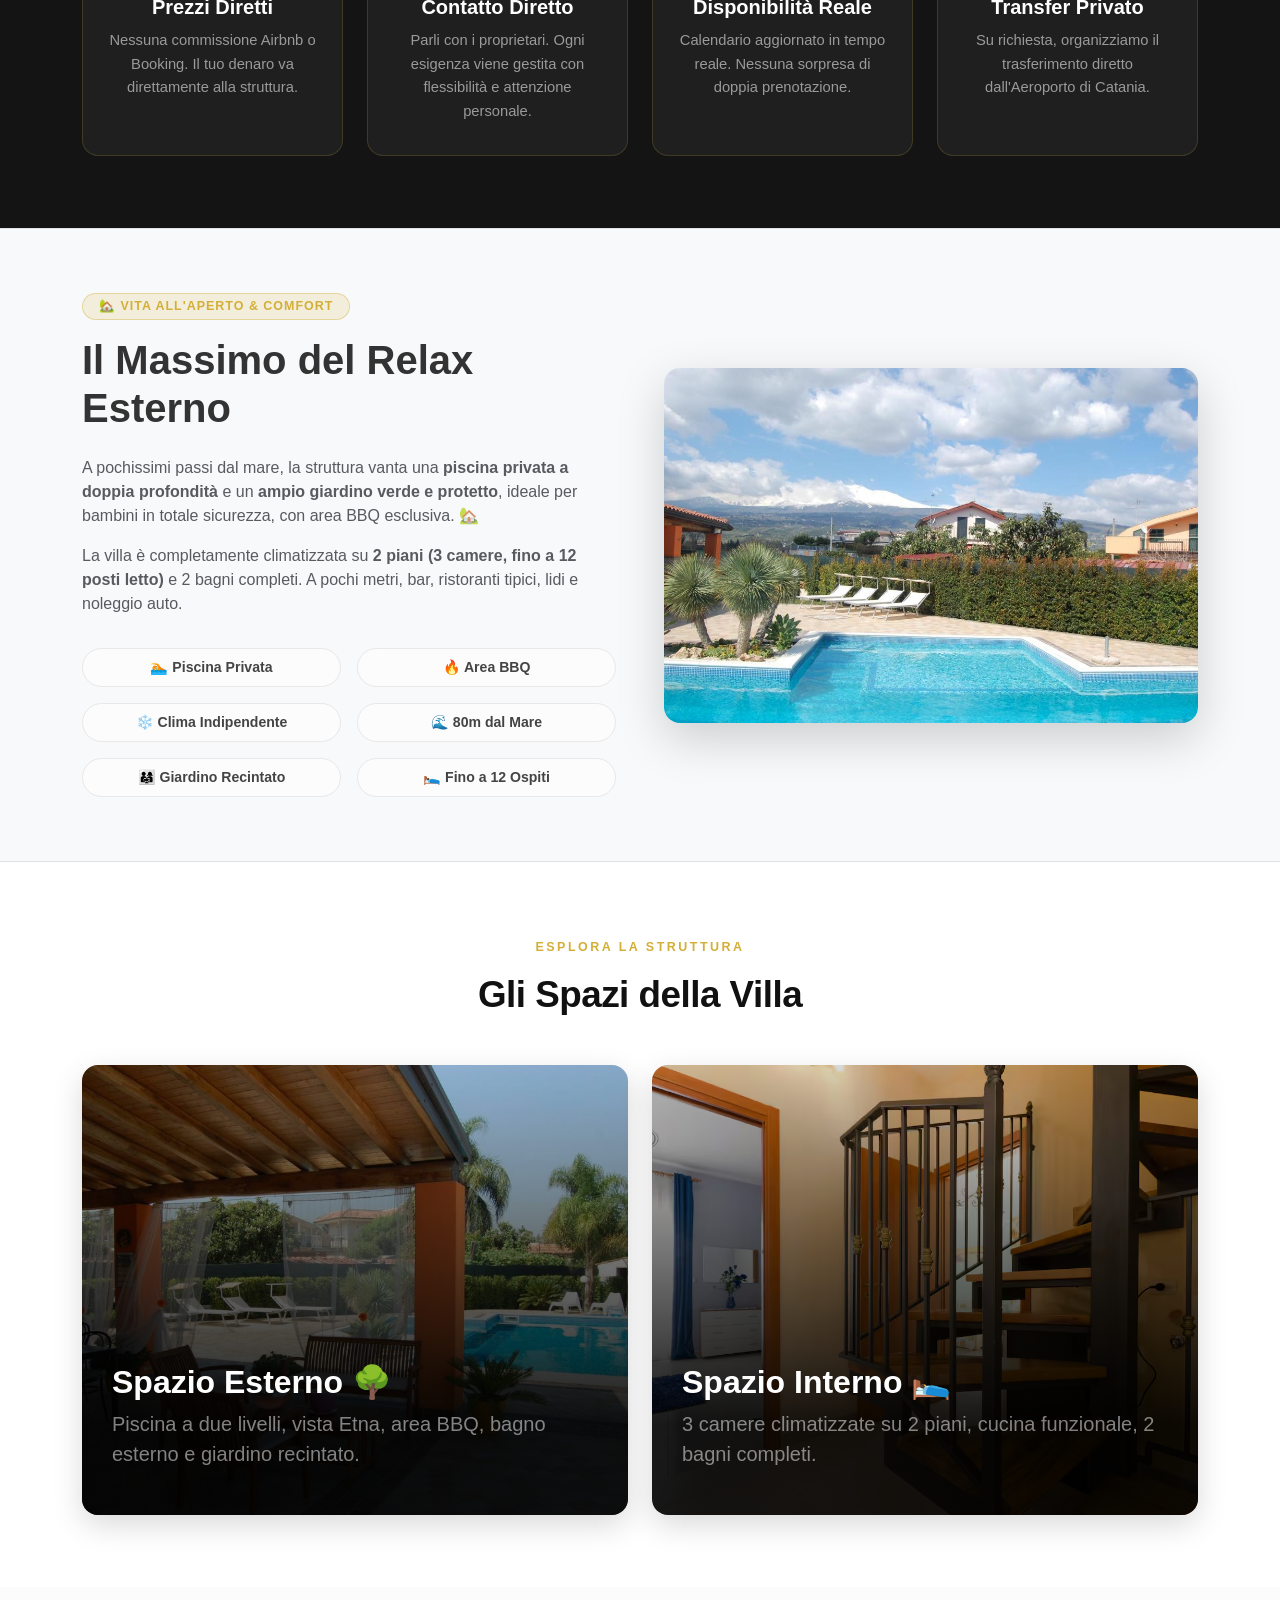
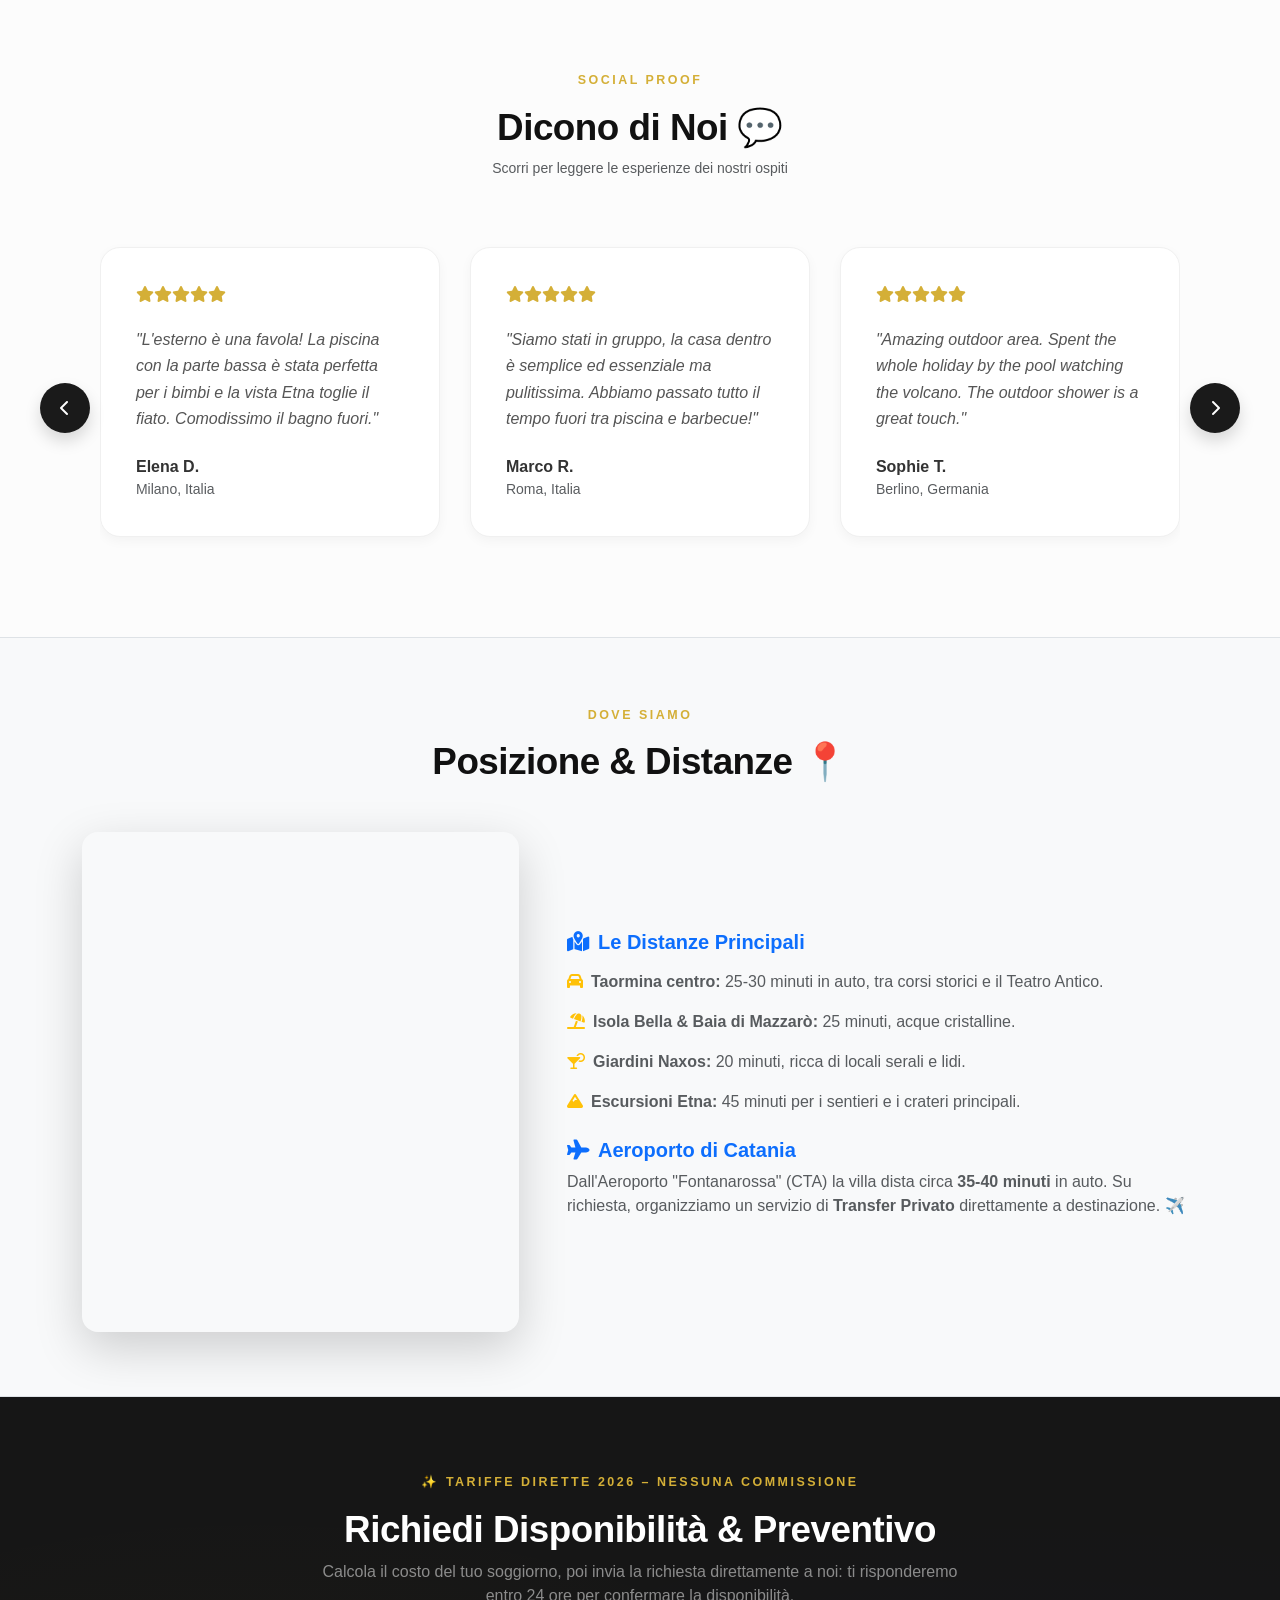
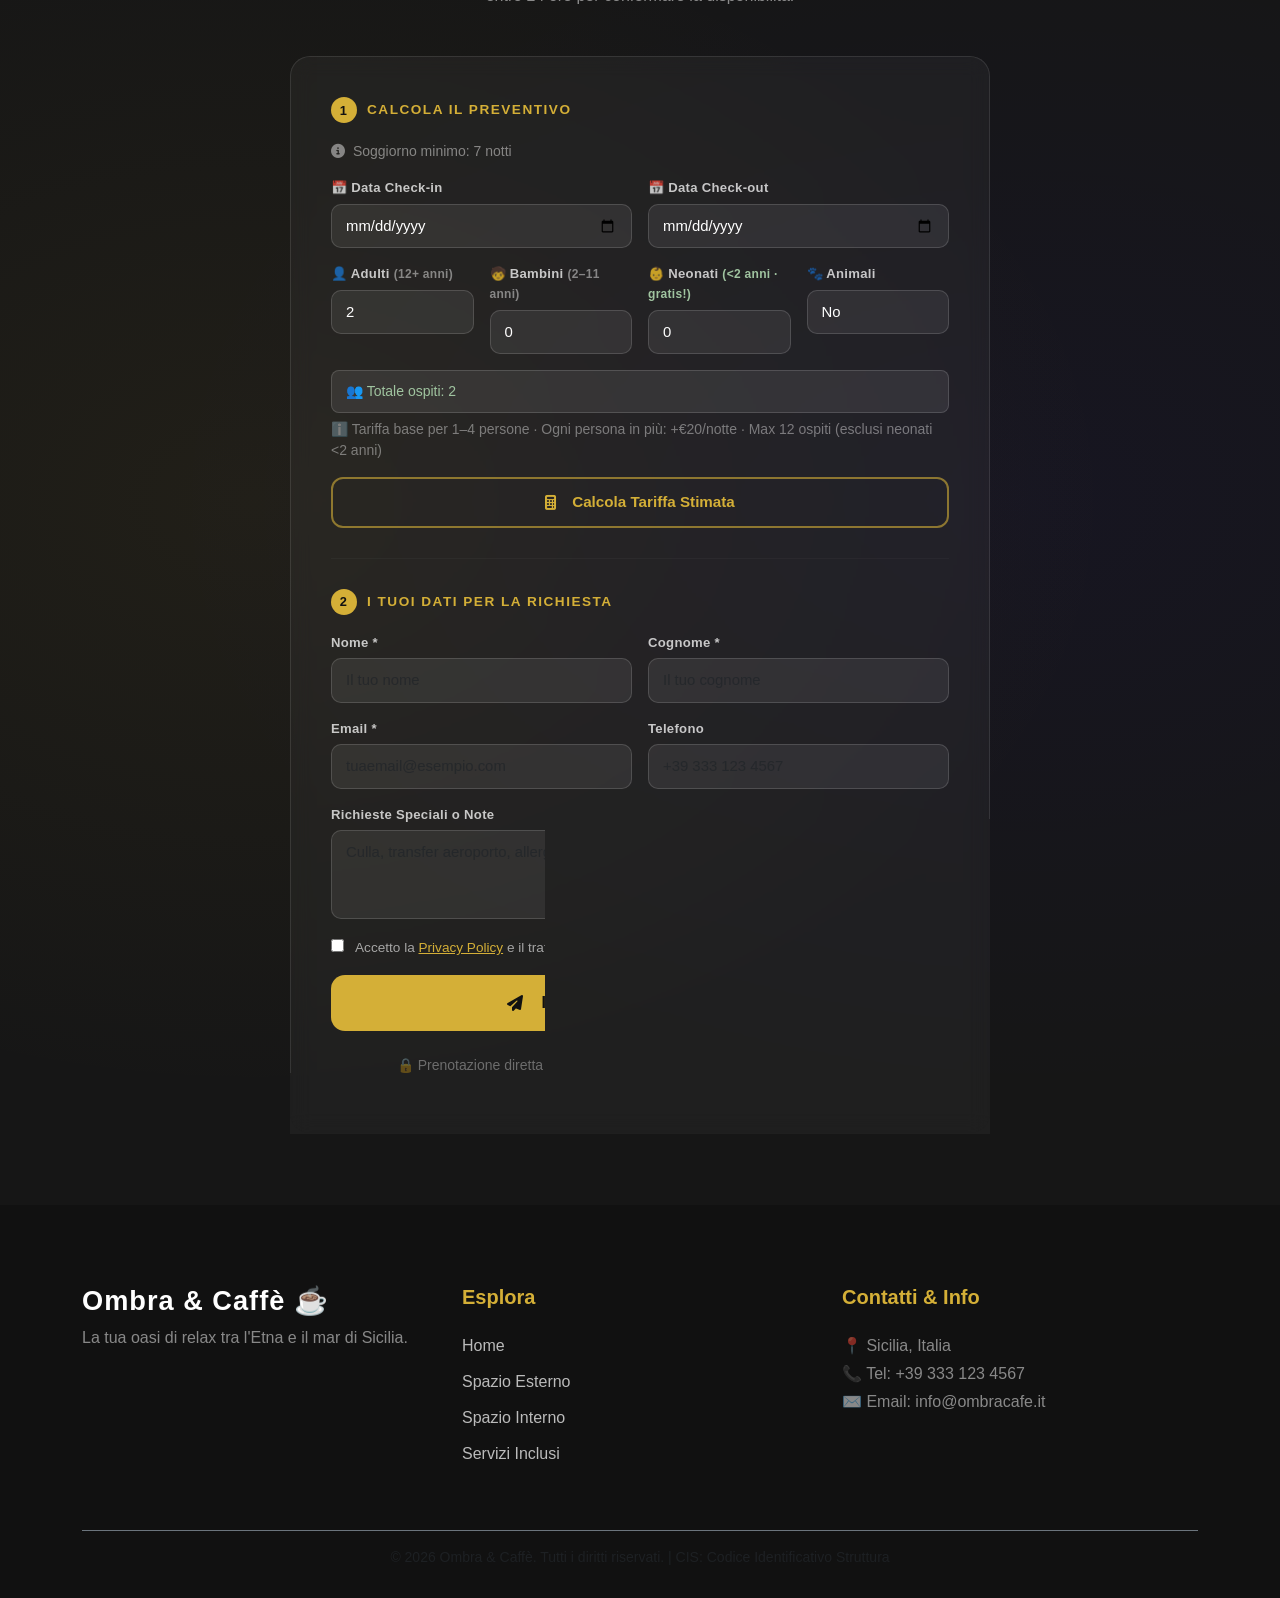
==== commit 1fd236e7: "Update index.html" ====
--- a/index.html
+++ b/index.html
@@ -238,14 +238,14 @@
                 <p class="text-white-50">Calcola il costo del tuo soggiorno, poi invia la richiesta direttamente a noi: ti risponderemo entro 24 ore per confermare la disponibilità.</p>
             </div>
 
-            <form id="bookingForm" class="booking-card mx-auto" style="max-width:700px;" action="https://api.web3forms.com/submit" method="POST">
+            <form id="bookingForm" class="booking-card mx-auto" style="max-width:700px;">
 
                 <!-- CONFIGURAZIONE WEB3FORMS -->
-                <input type="hidden" name="access_key" value="8a60b6bf-a972-461e-a8af-70504431ed6b">
+                <input type="hidden" name="access_key" value="LA_TUA_ACCESS_KEY_QUI">
                 <input type="hidden" name="subject" value="Nuova Richiesta di Disponibilità - Ombra & Caffè">
                 <input type="hidden" name="from_name" value="Sito Ombra & Caffè">
                 <!-- Honeypot anti-spam: campo invisibile, deve restare vuoto -->
-                <input type="checkbox" name="botcheck" style="display:none" tabindex="-1" autocomplete="off">
+                <input type="hidden" name="botcheck" value="">
 
                 <!-- STEP 1: PREVENTIVO -->
                 <div class="booking-step-label">
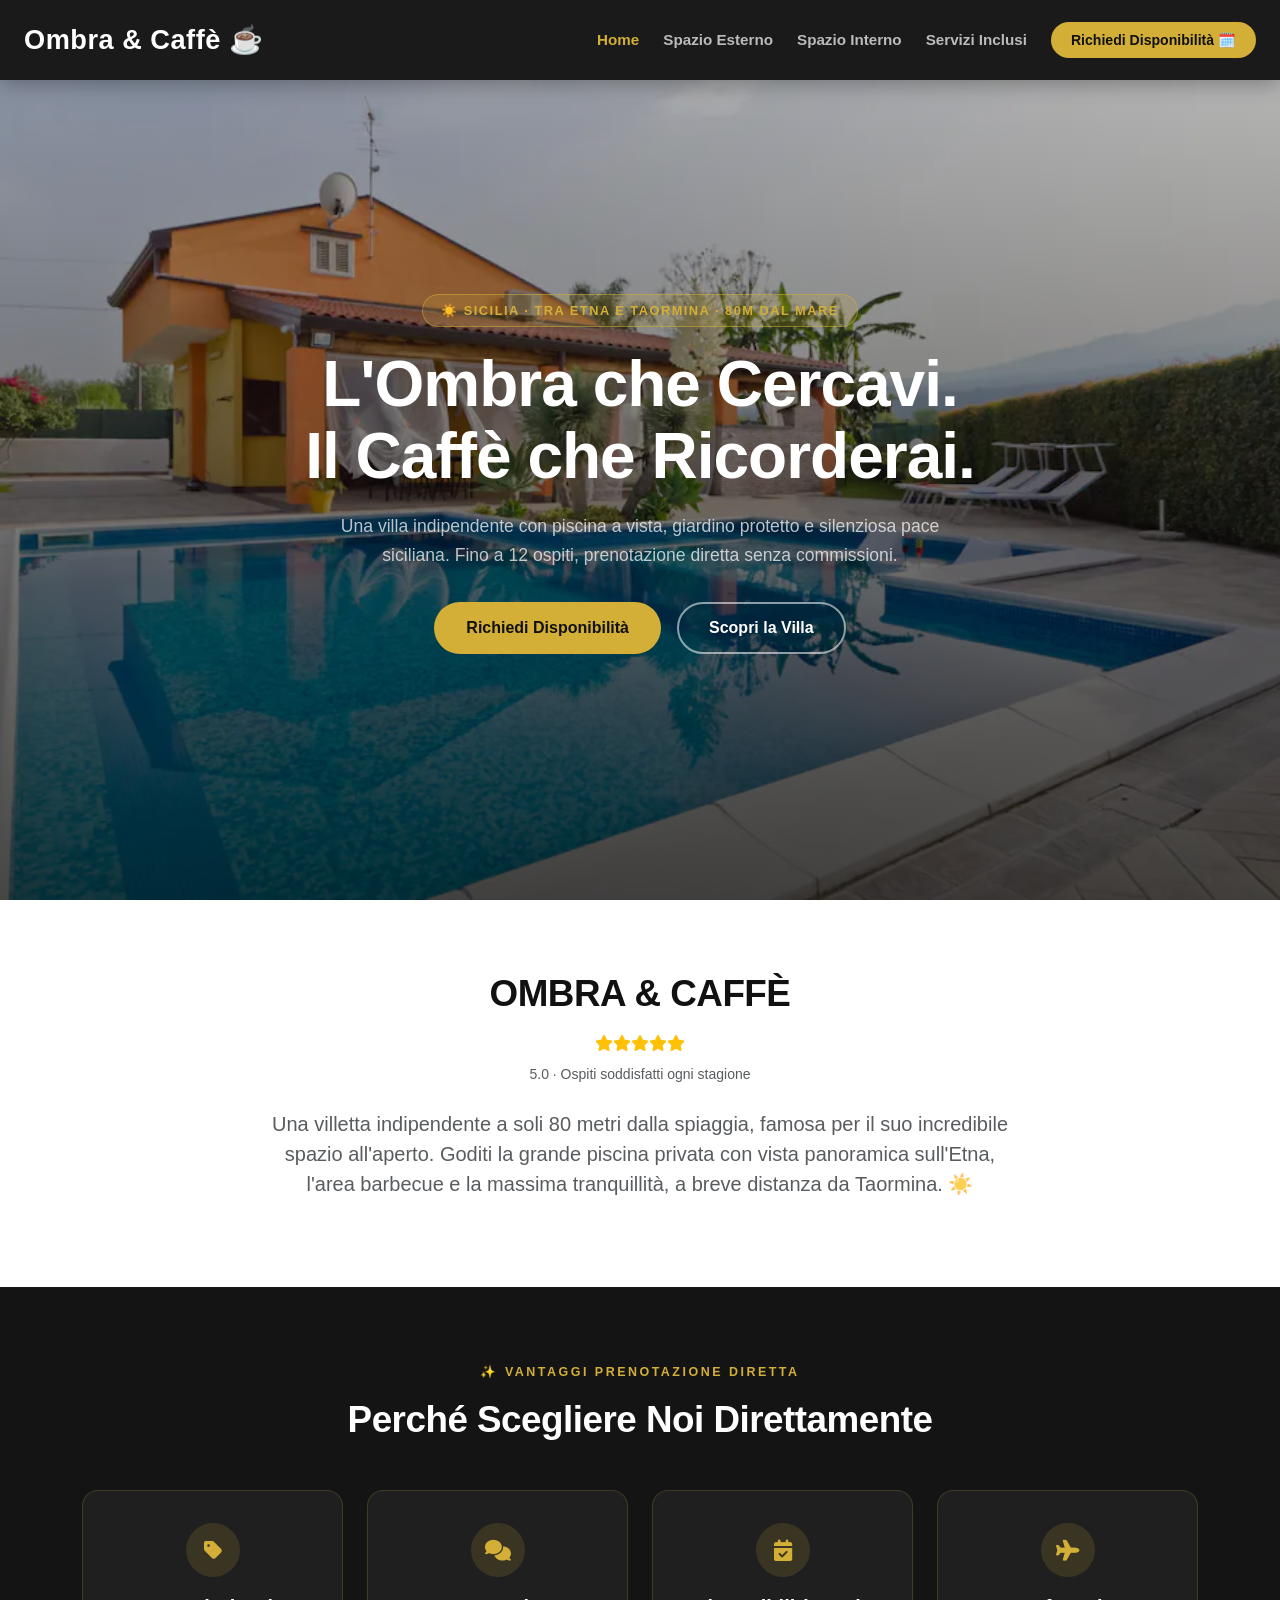
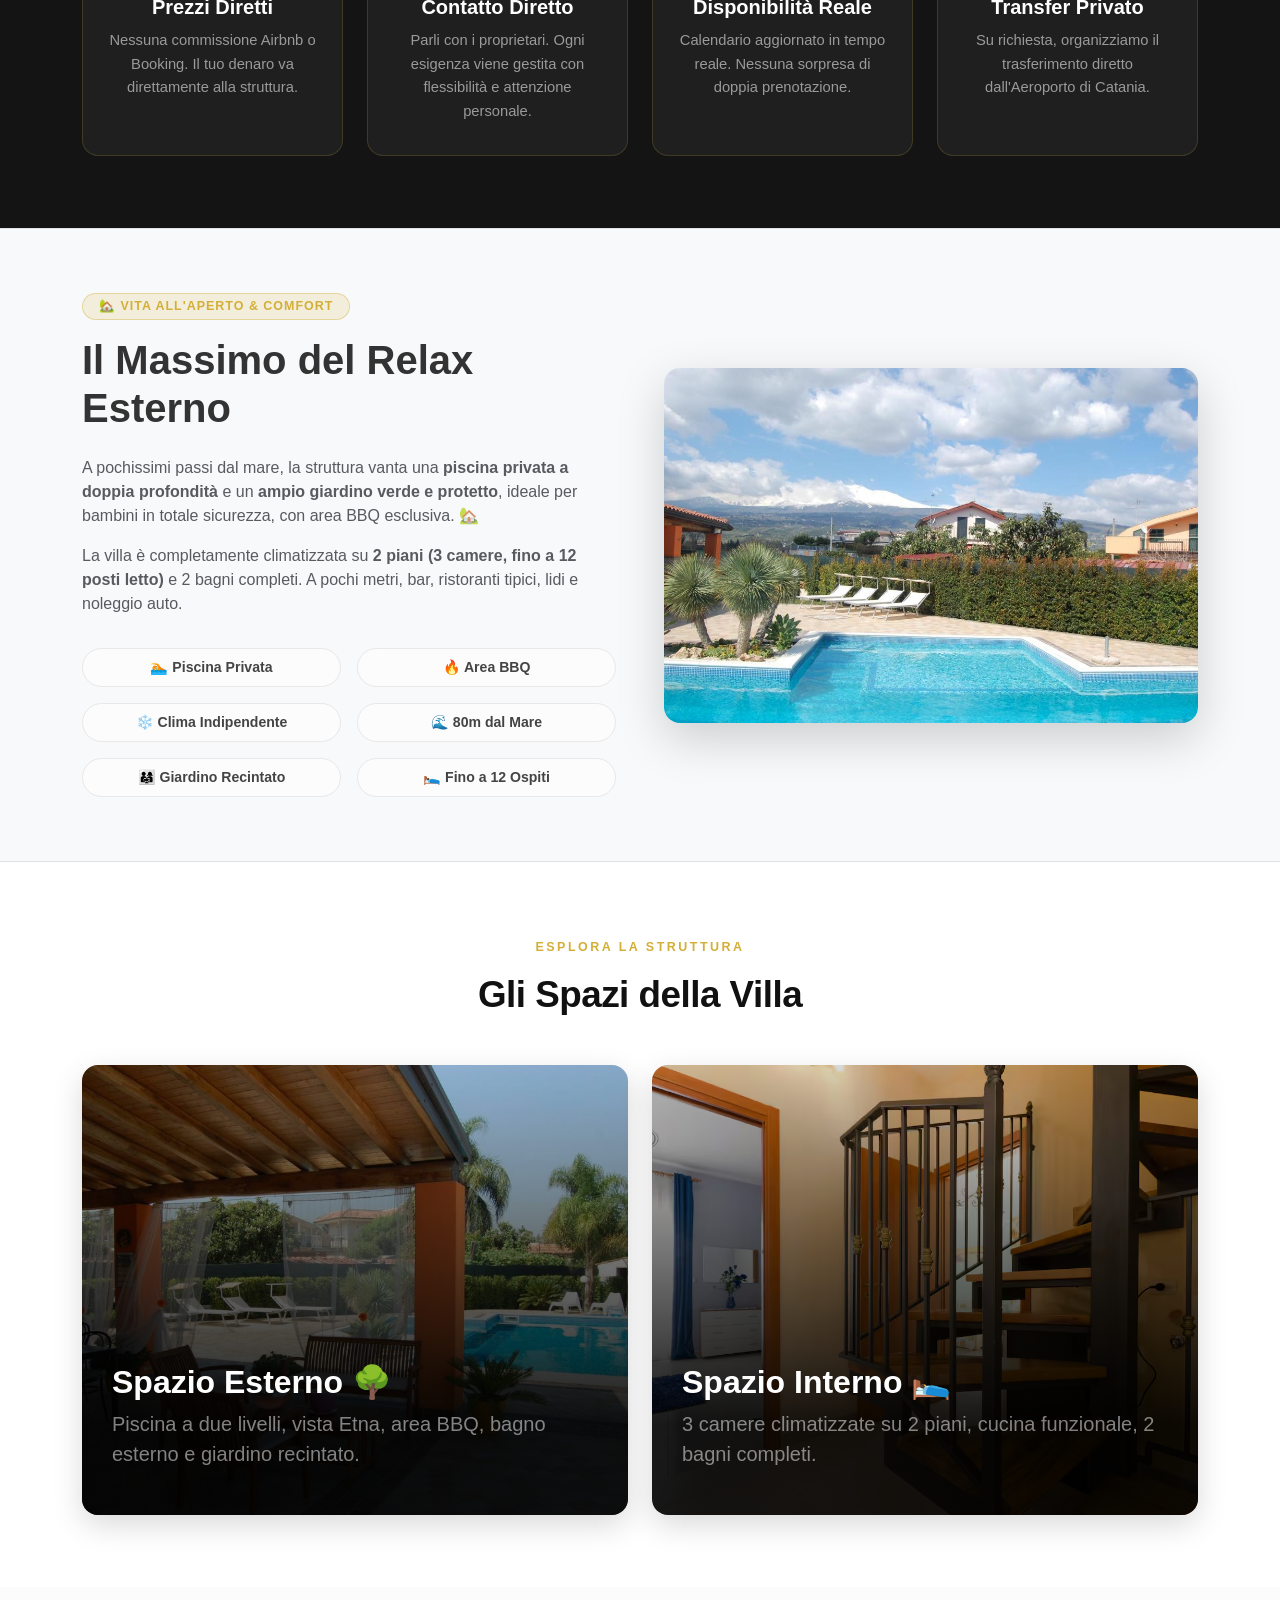
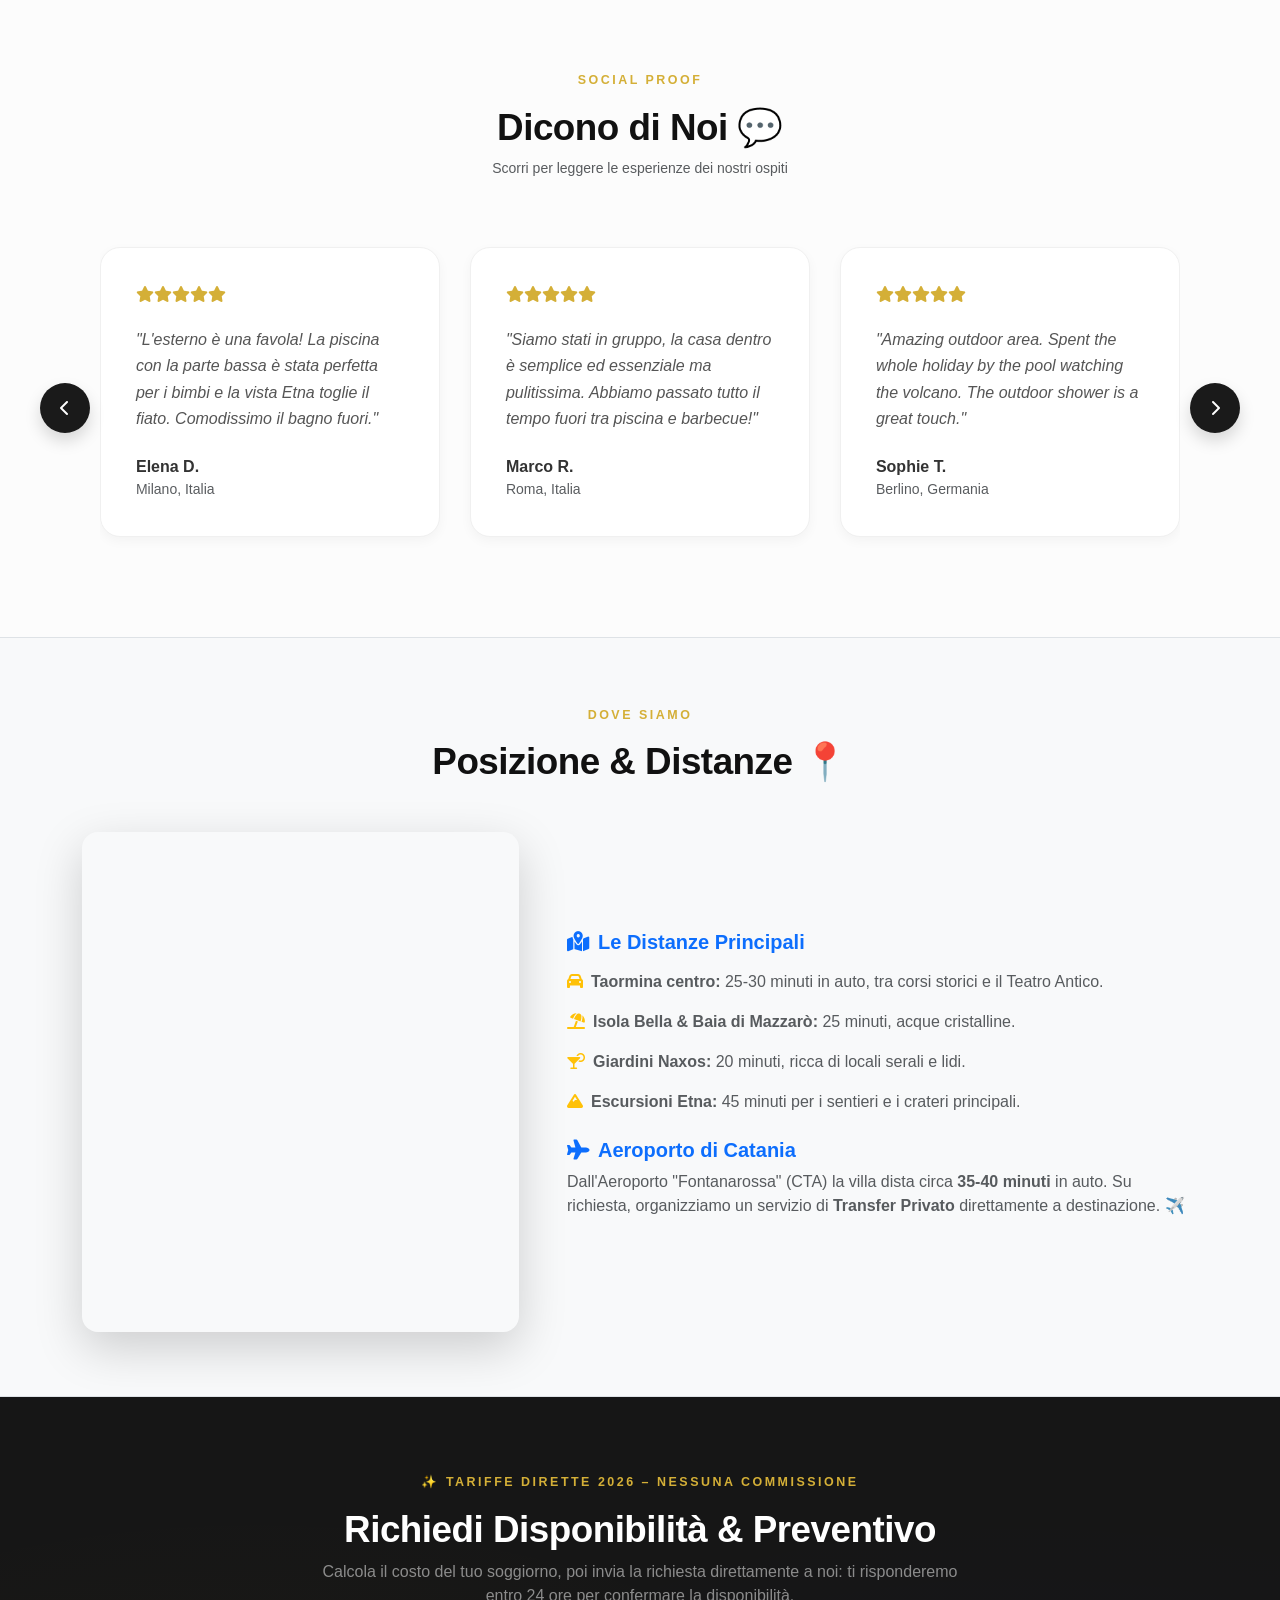
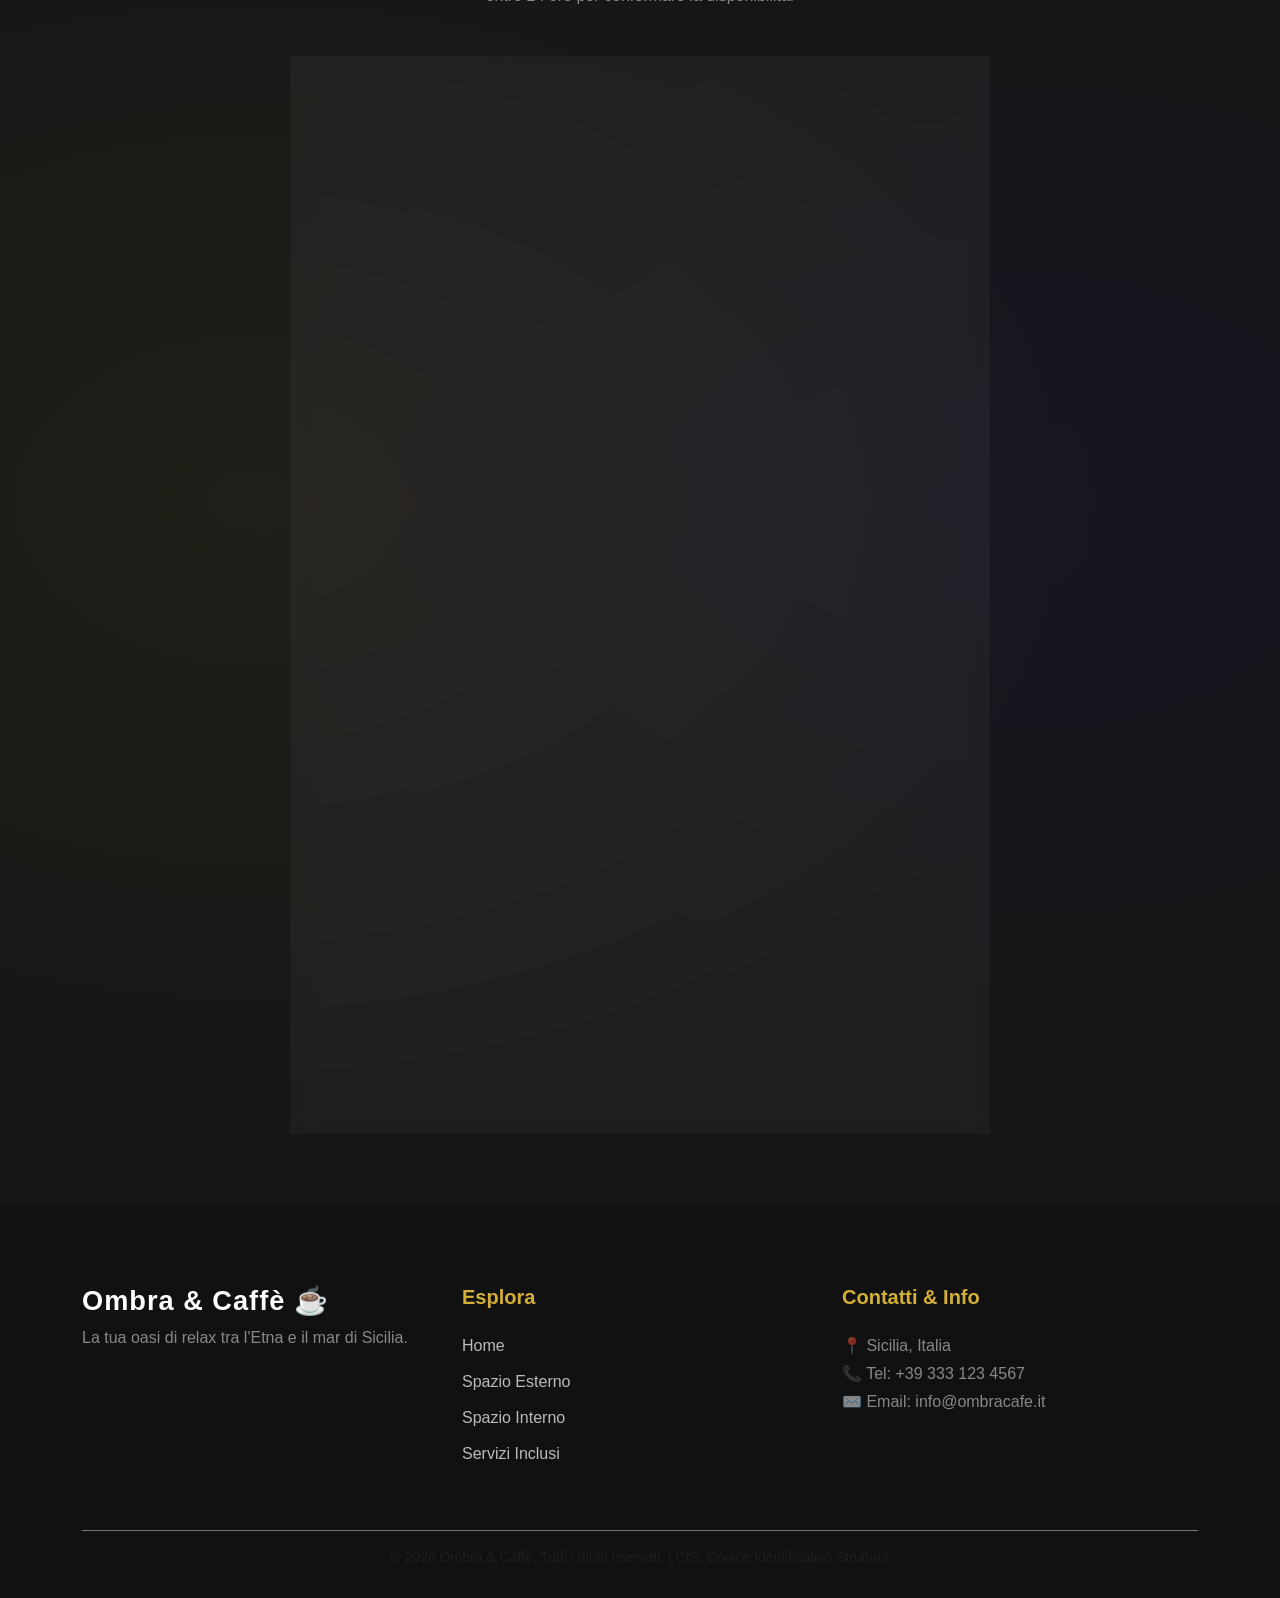
==== commit b84141cc: "Update index.html" ====
--- a/index.html
+++ b/index.html
@@ -2,6 +2,7 @@
 <html lang="it" translate="no">
 <head>
     <meta charset="UTF-8">
+    <meta http-equiv="Content-Security-Policy" content="default-src 'self'; script-src 'self' 'unsafe-inline' https://cdn.jsdelivr.net https://cdnjs.cloudflare.com; style-src 'self' 'unsafe-inline' https://cdn.jsdelivr.net https://cdnjs.cloudflare.com https://fonts.googleapis.com; font-src 'self' https://cdnjs.cloudflare.com https://fonts.gstatic.com; connect-src 'self' https://api.web3forms.com; img-src 'self' data: https:; media-src 'self';">
     <meta name="viewport" content="width=device-width, initial-scale=1.0">
     <title>Ombra & Caffè – Villa con Piscina, Vista Etna | Sicilia</title>
     <meta name="description" content="Villa esclusiva con piscina a doppia profondità, vista Etna, a 80 metri dal mare in Sicilia. Tra Taormina e l'Etna, fino a 12 ospiti. Prenota direttamente senza commissioni.">
@@ -241,7 +242,7 @@
             <form id="bookingForm" class="booking-card mx-auto" style="max-width:700px;">
 
                 <!-- CONFIGURAZIONE WEB3FORMS -->
-                <input type="hidden" name="access_key" value="LA_TUA_ACCESS_KEY_QUI">
+                <input type="hidden" name="access_key" value="8a60b6bf-a972-461e-a8af-70504431ed6b">
                 <input type="hidden" name="subject" value="Nuova Richiesta di Disponibilità - Ombra & Caffè">
                 <input type="hidden" name="from_name" value="Sito Ombra & Caffè">
                 <!-- Honeypot anti-spam: campo invisibile, deve restare vuoto -->
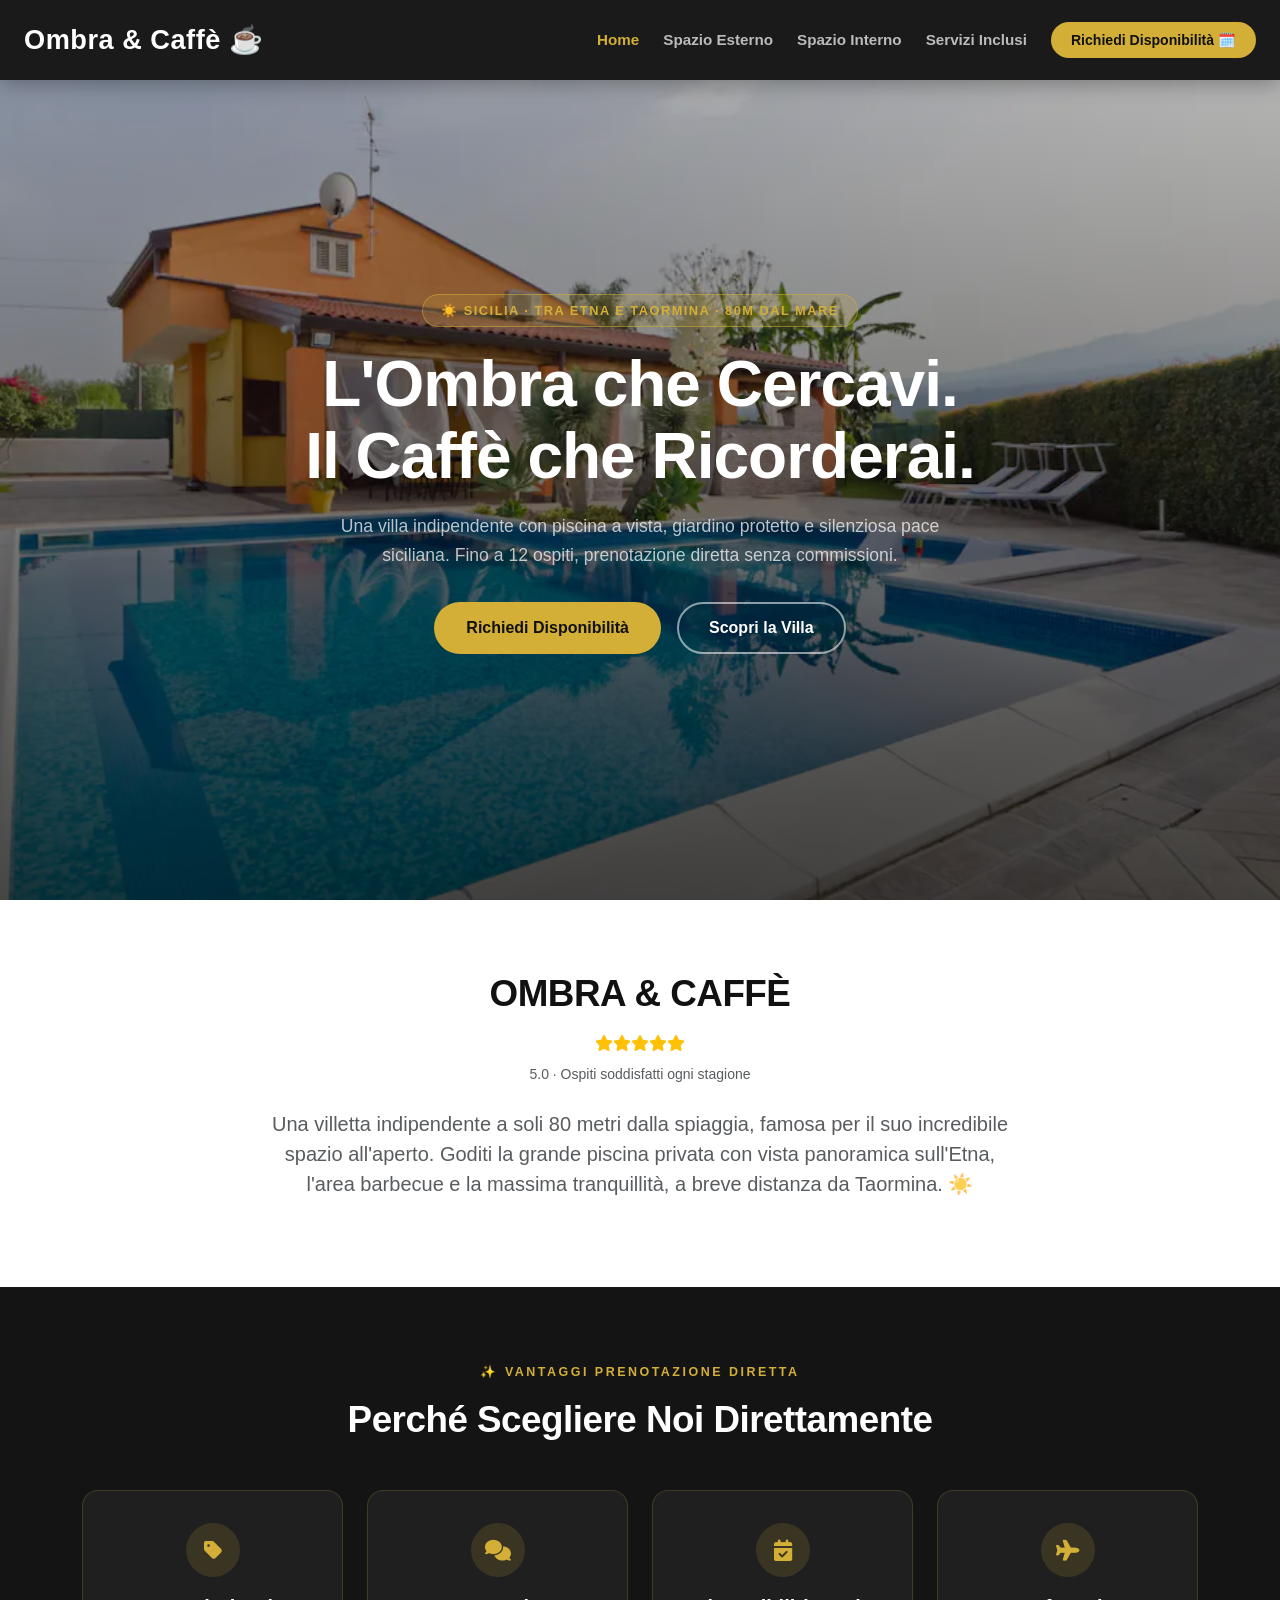
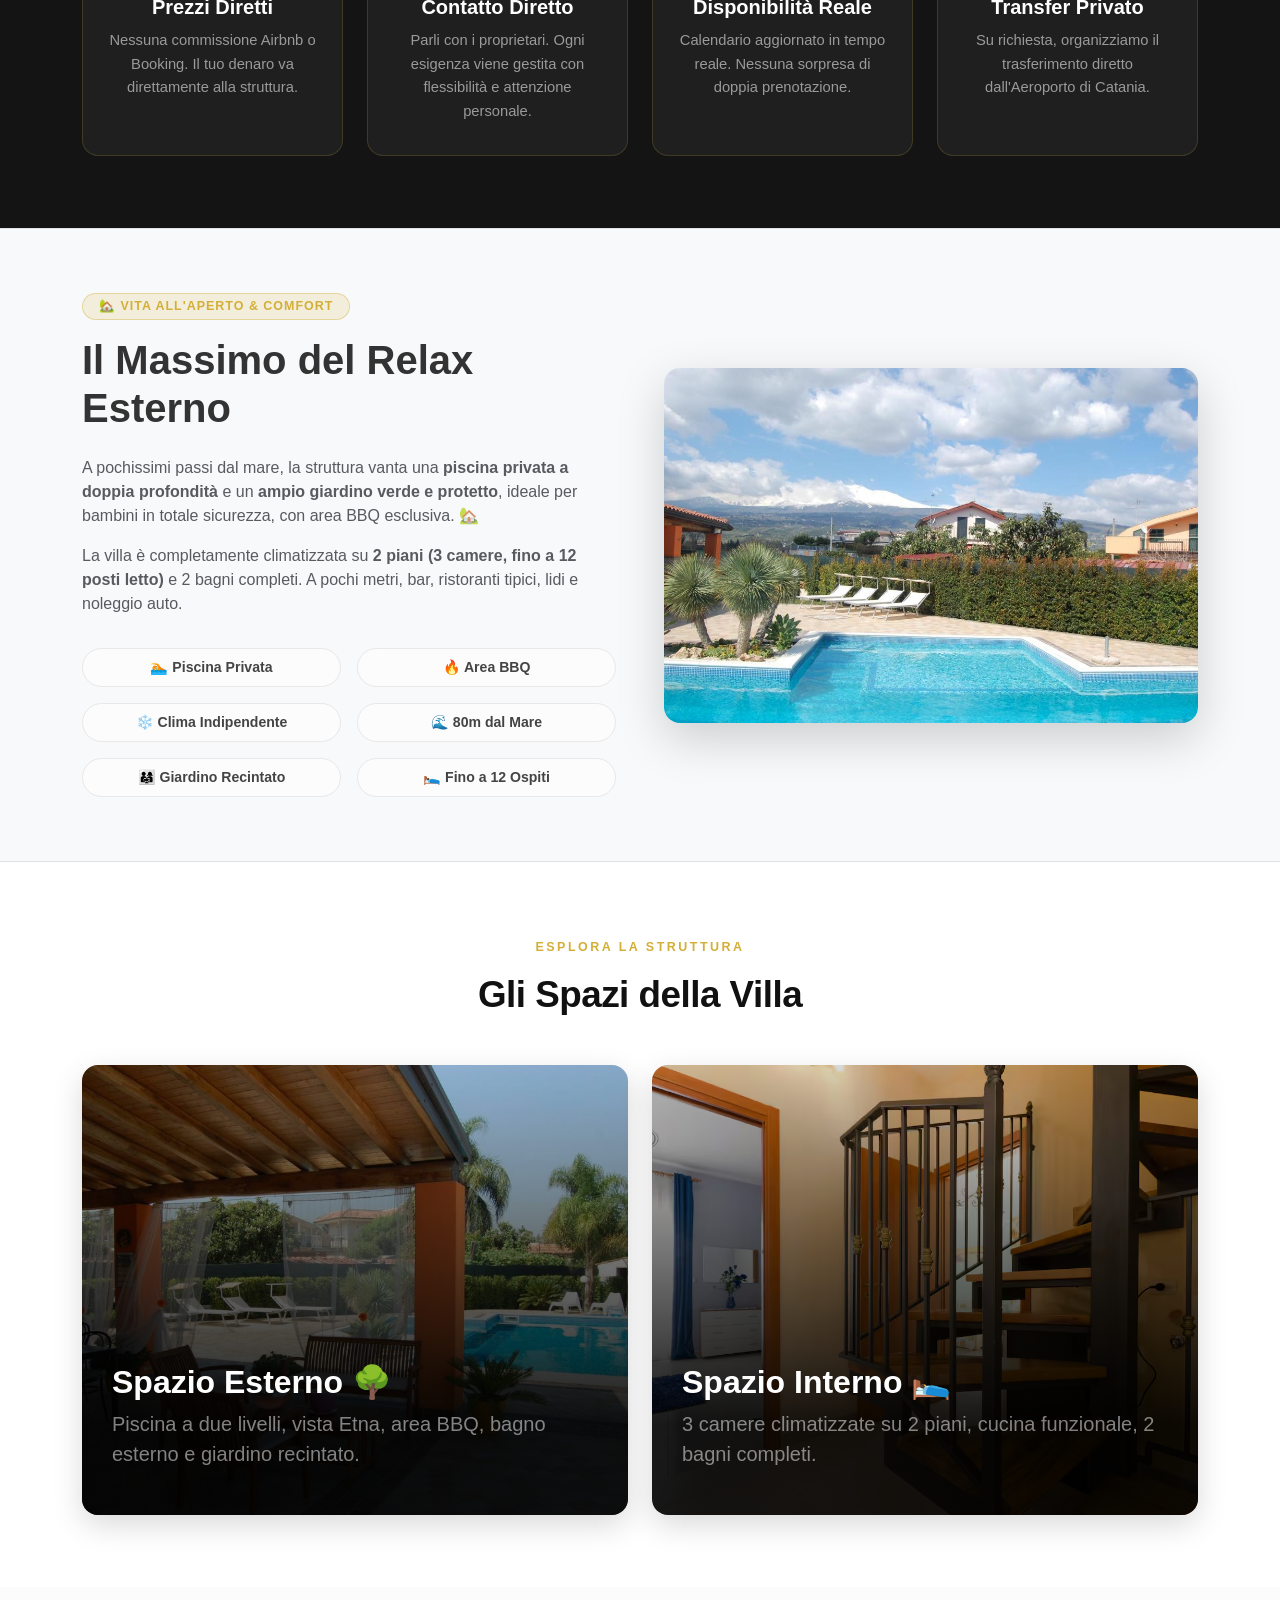
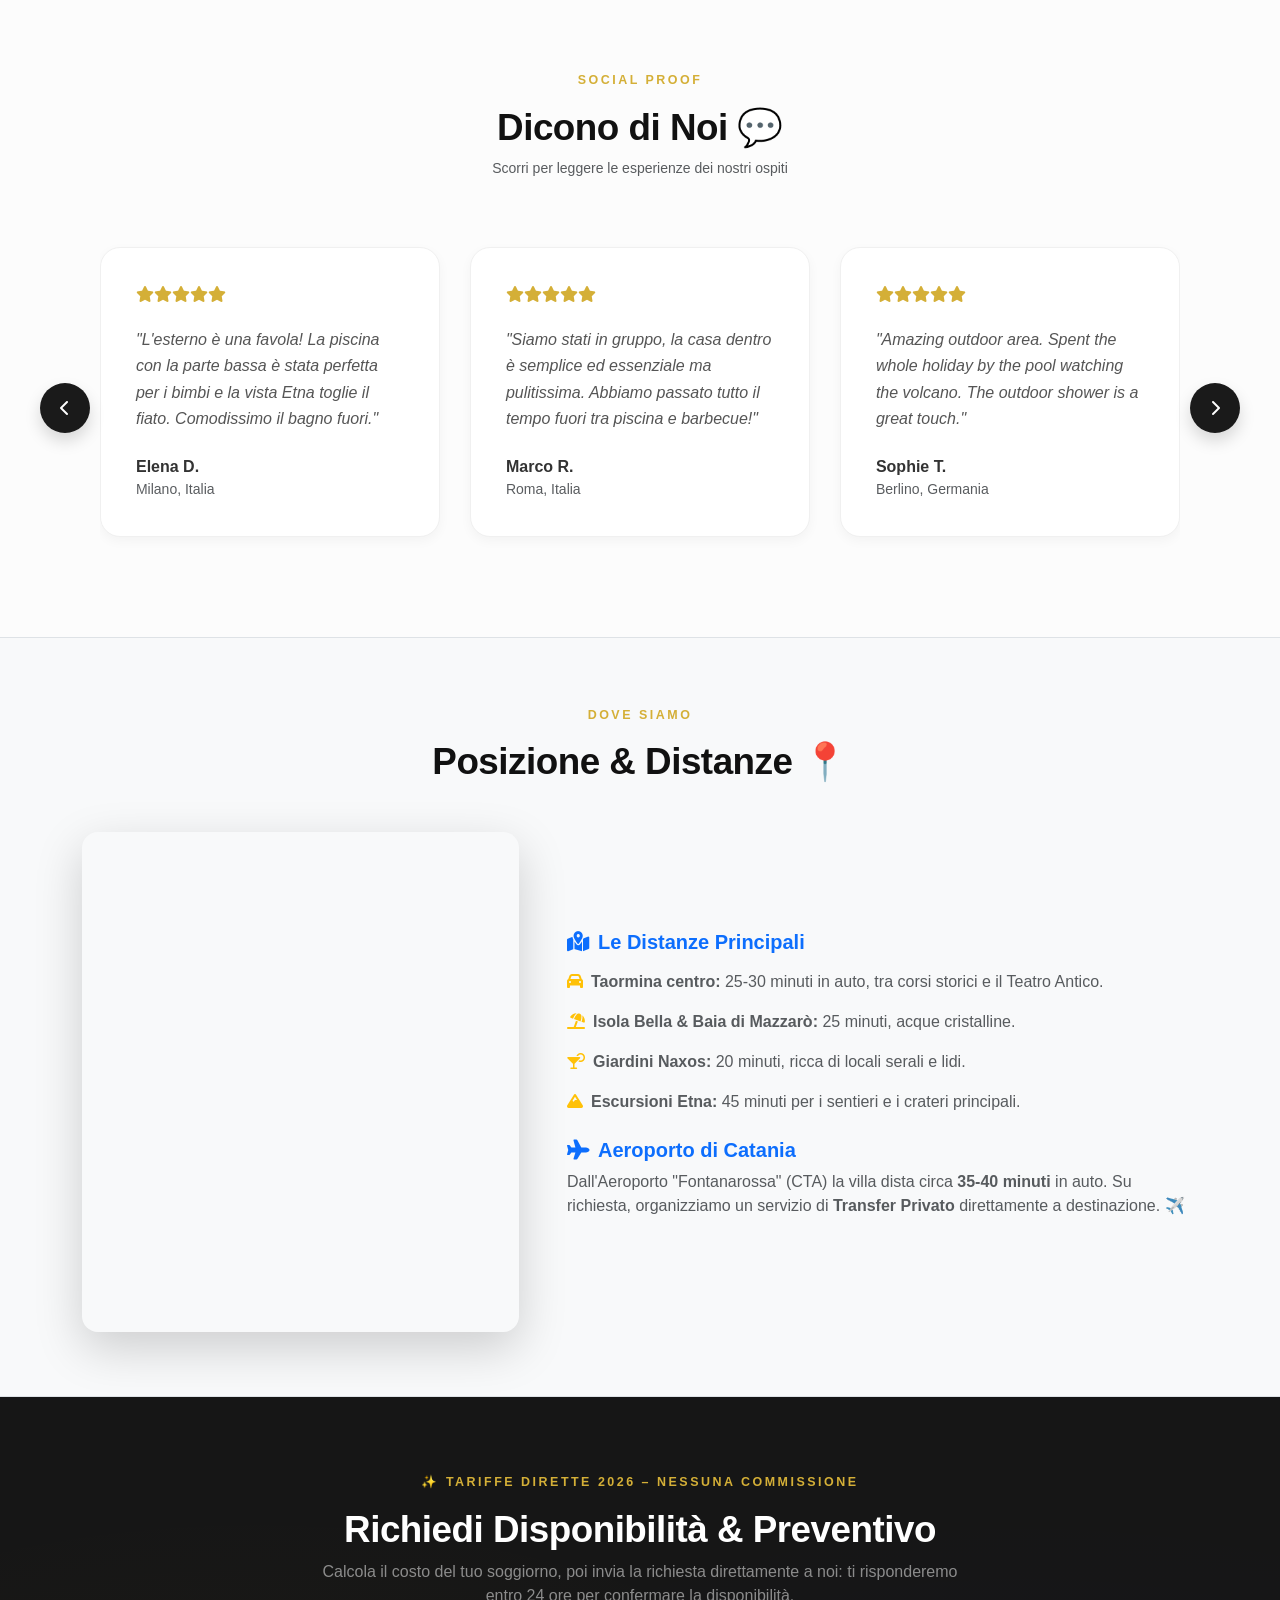
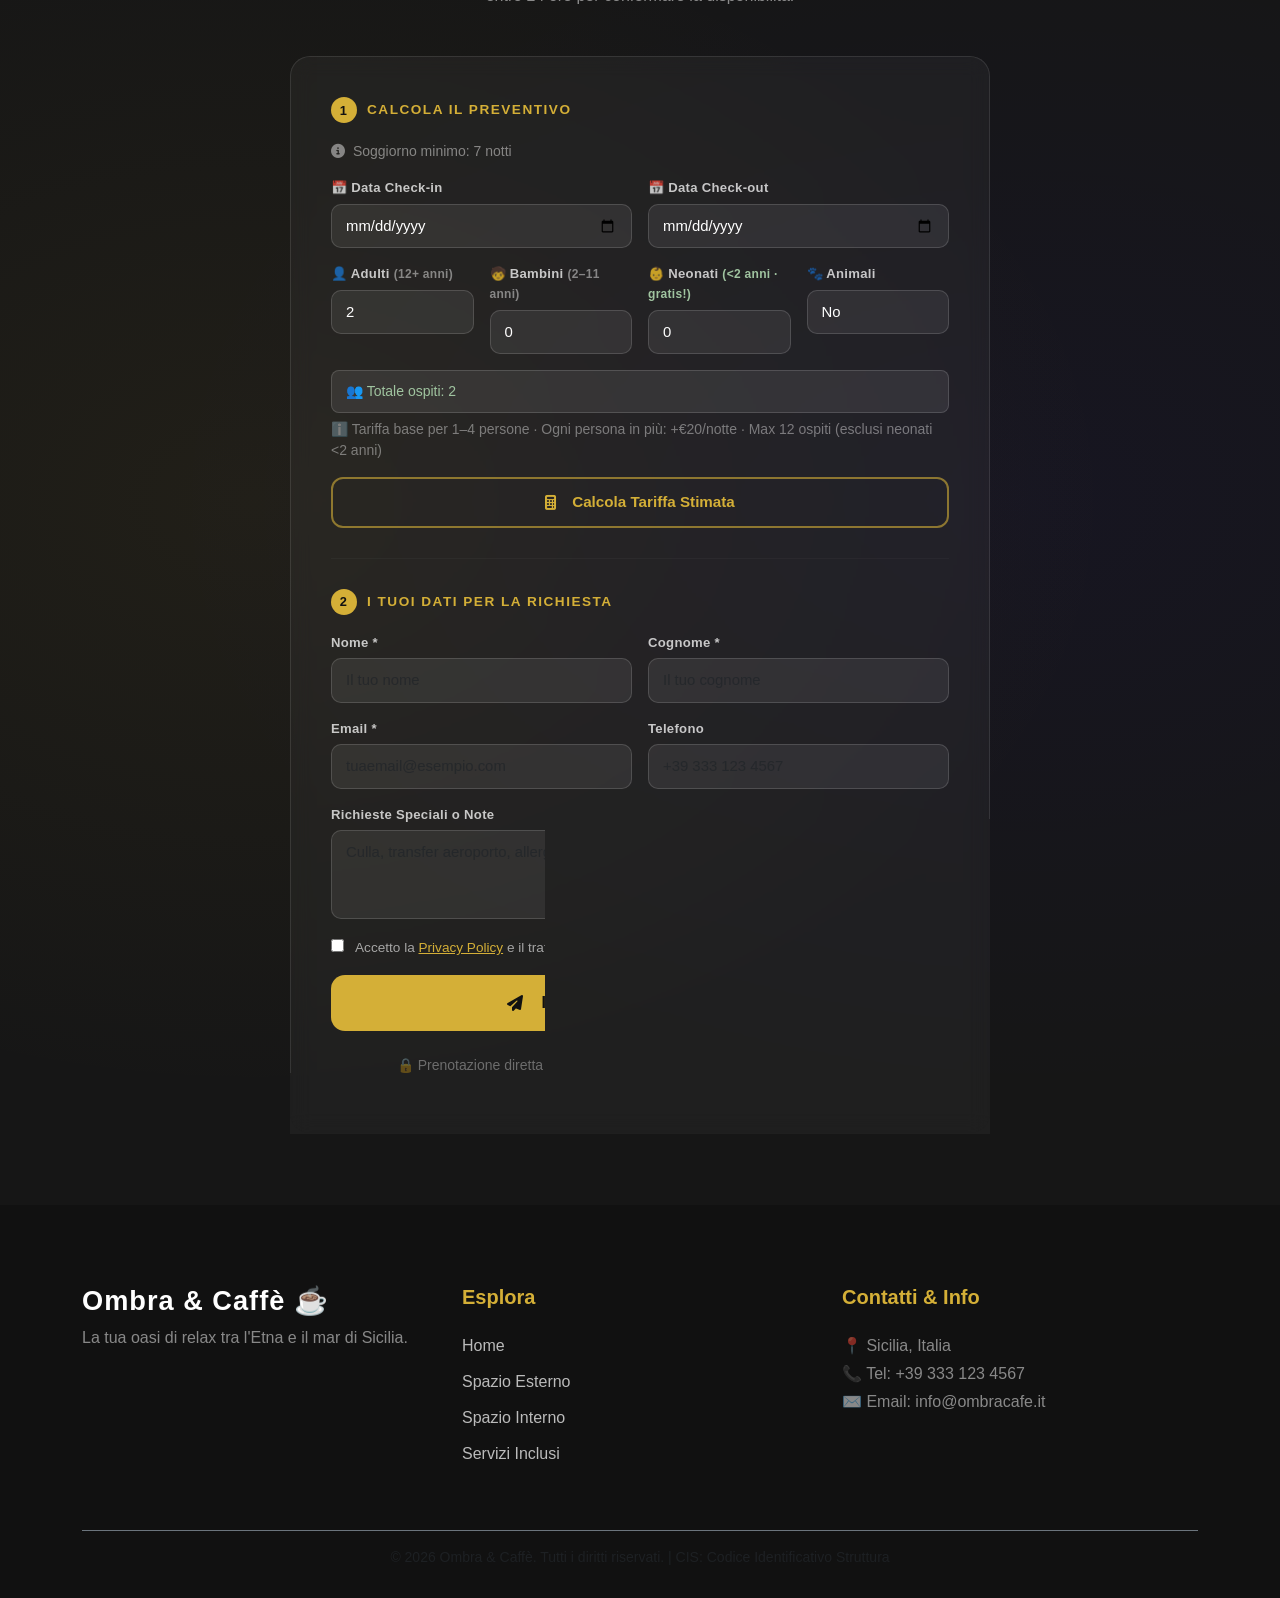
==== commit 1c2834b5: "Update index.html" ====
--- a/index.html
+++ b/index.html
@@ -4,8 +4,11 @@
     <meta charset="UTF-8">
     <meta http-equiv="Content-Security-Policy" content="default-src 'self'; script-src 'self' 'unsafe-inline' https://cdn.jsdelivr.net https://cdnjs.cloudflare.com; style-src 'self' 'unsafe-inline' https://cdn.jsdelivr.net https://cdnjs.cloudflare.com https://fonts.googleapis.com; font-src 'self' https://cdnjs.cloudflare.com https://fonts.gstatic.com; connect-src 'self' https://api.web3forms.com; img-src 'self' data: https:; media-src 'self';">
     <meta name="viewport" content="width=device-width, initial-scale=1.0">
+    <meta name="description" content="Ombra e Caffè - Casa vacanze a [città]. Prenota il tuo soggiorno immerso nella natura. Fino a 12 ospiti.">
+<meta name="keywords" content="casa vacanze, Ombra e Caffè, affitto vacanze, [città], [regione]">
+<meta property="og:title" content="Ombra e Caffè ☕ - Casa Vacanze">
+<meta property="og:description" content="Prenota la tua vacanza ad Ombra e Caffè...">
     <title>Ombra & Caffè – Villa con Piscina, Vista Etna | Sicilia</title>
-    <meta name="description" content="Villa esclusiva con piscina a doppia profondità, vista Etna, a 80 metri dal mare in Sicilia. Tra Taormina e l'Etna, fino a 12 ospiti. Prenota direttamente senza commissioni.">
     <link href="https://cdn.jsdelivr.net/npm/bootstrap@5.3.3/dist/css/bootstrap.min.css" rel="stylesheet">
     <link rel="stylesheet" href="https://cdnjs.cloudflare.com/ajax/libs/font-awesome/6.4.0/css/all.min.css">
     <link rel="stylesheet" href="css/style.css">
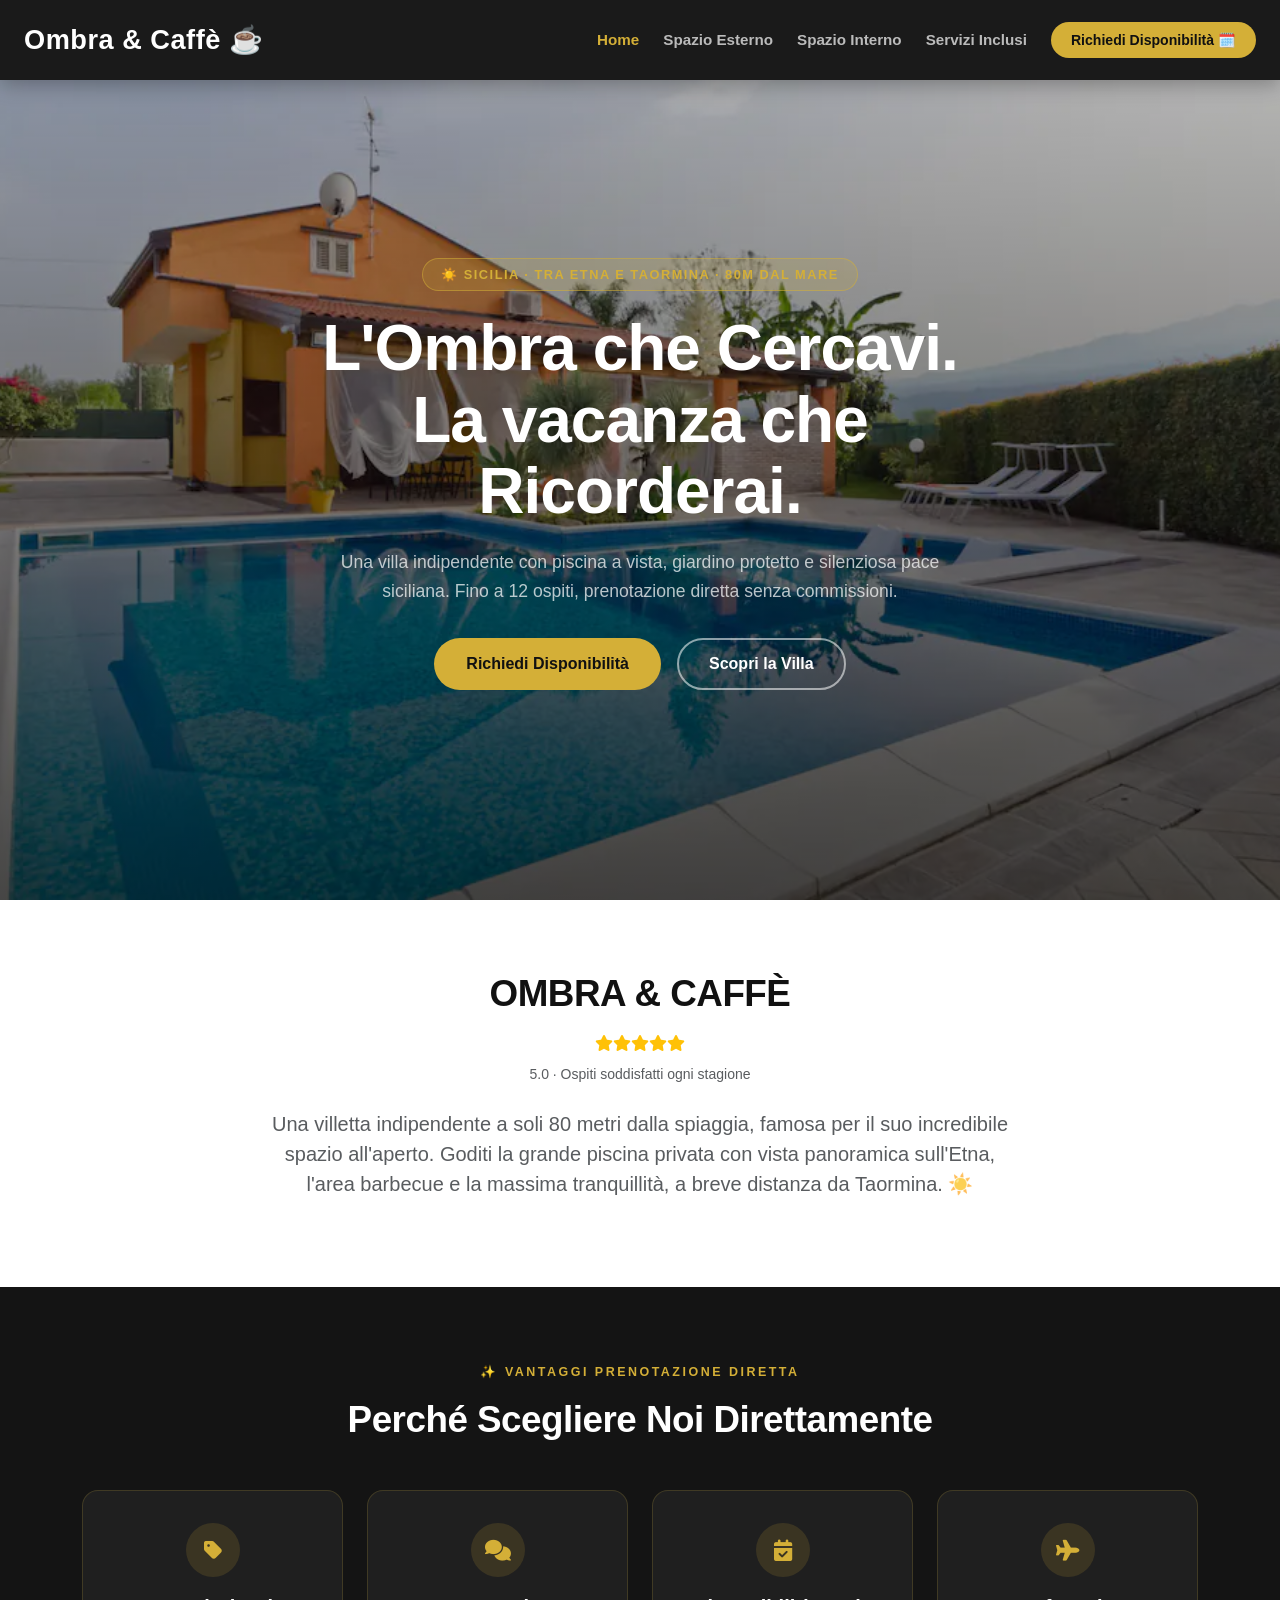
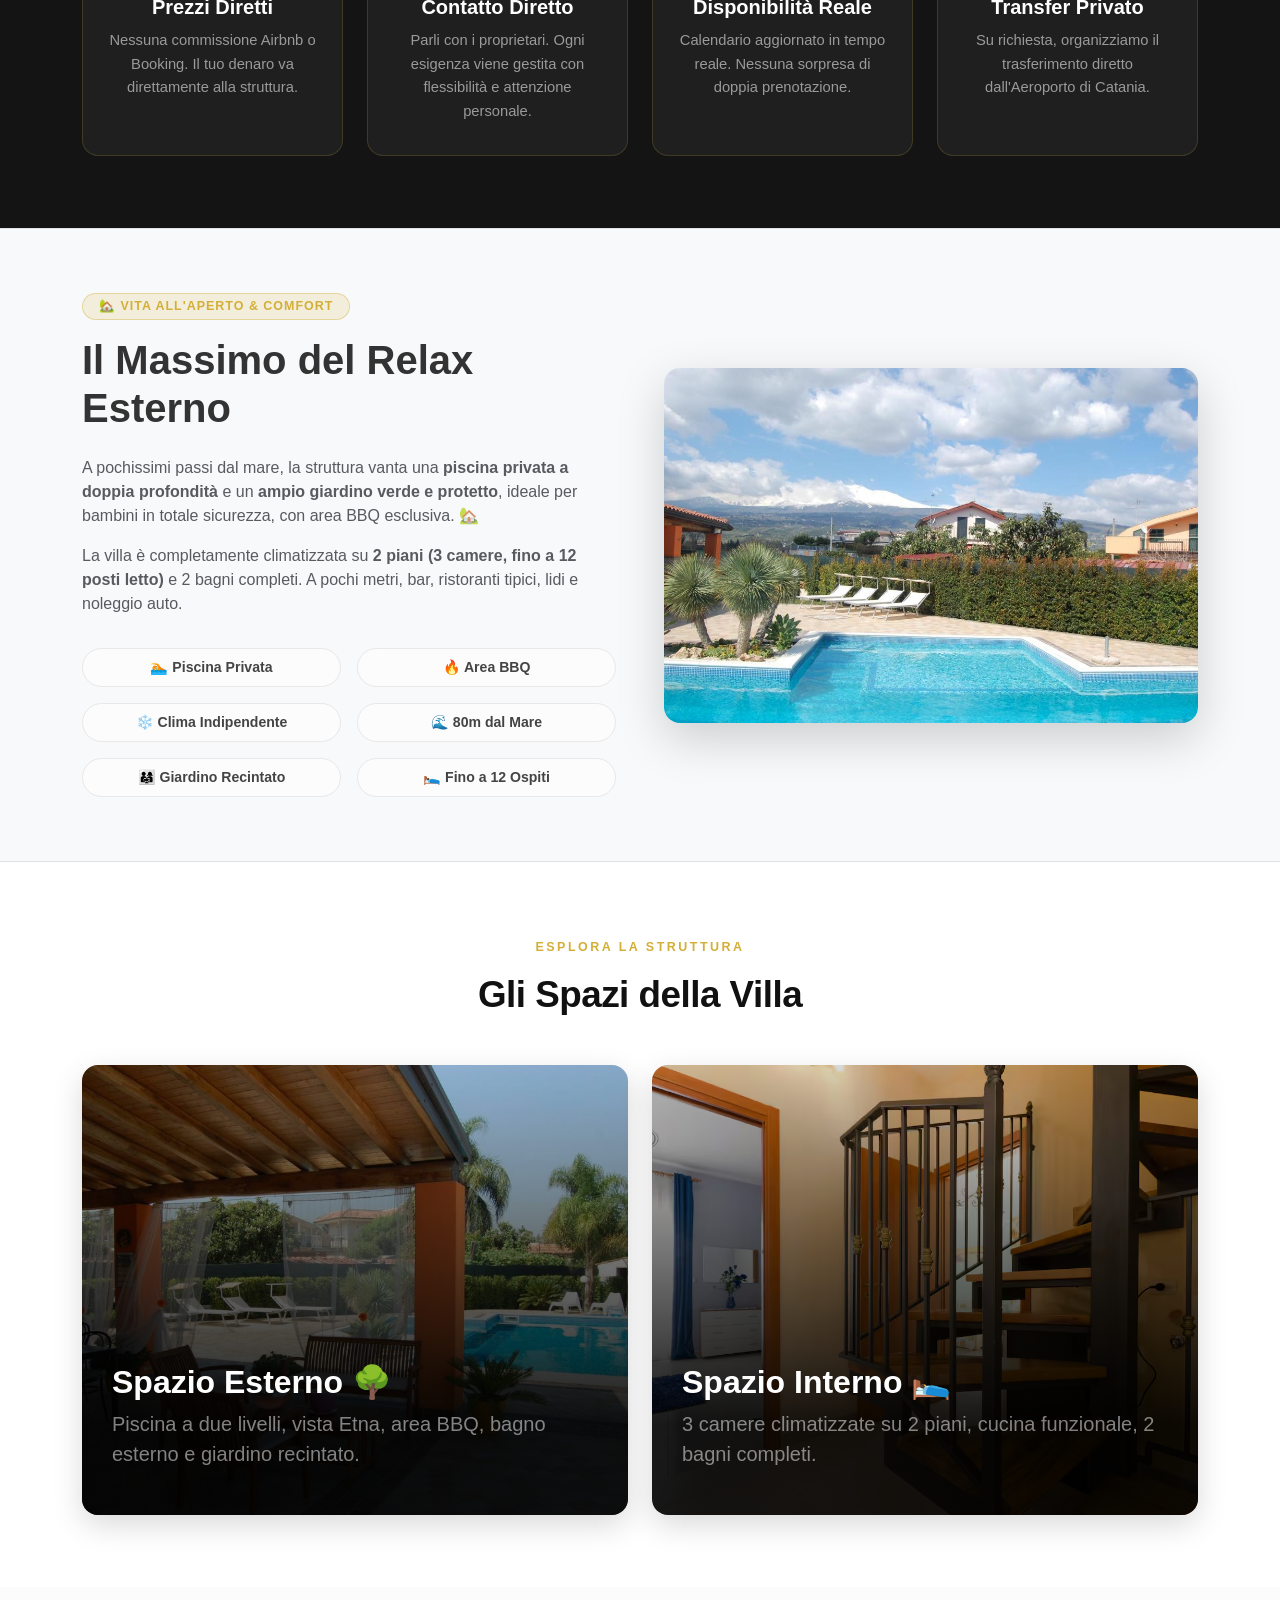
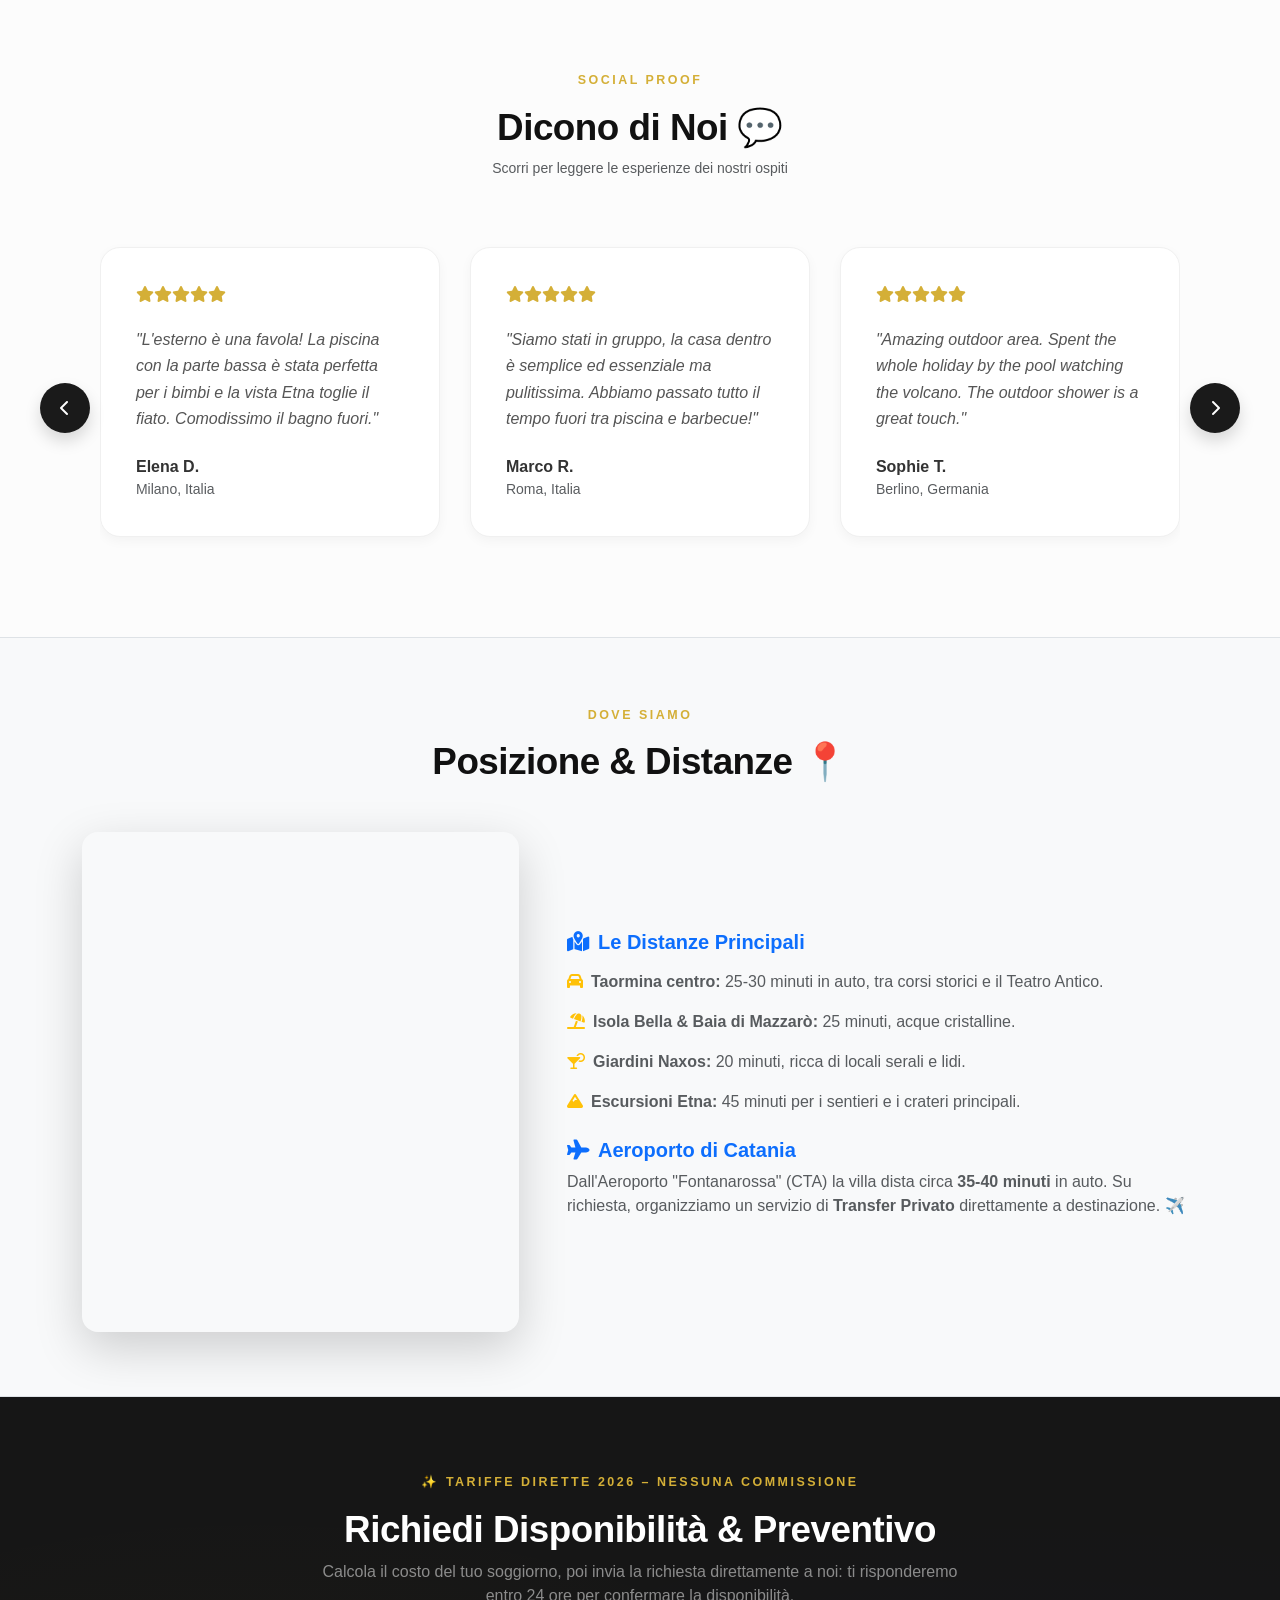
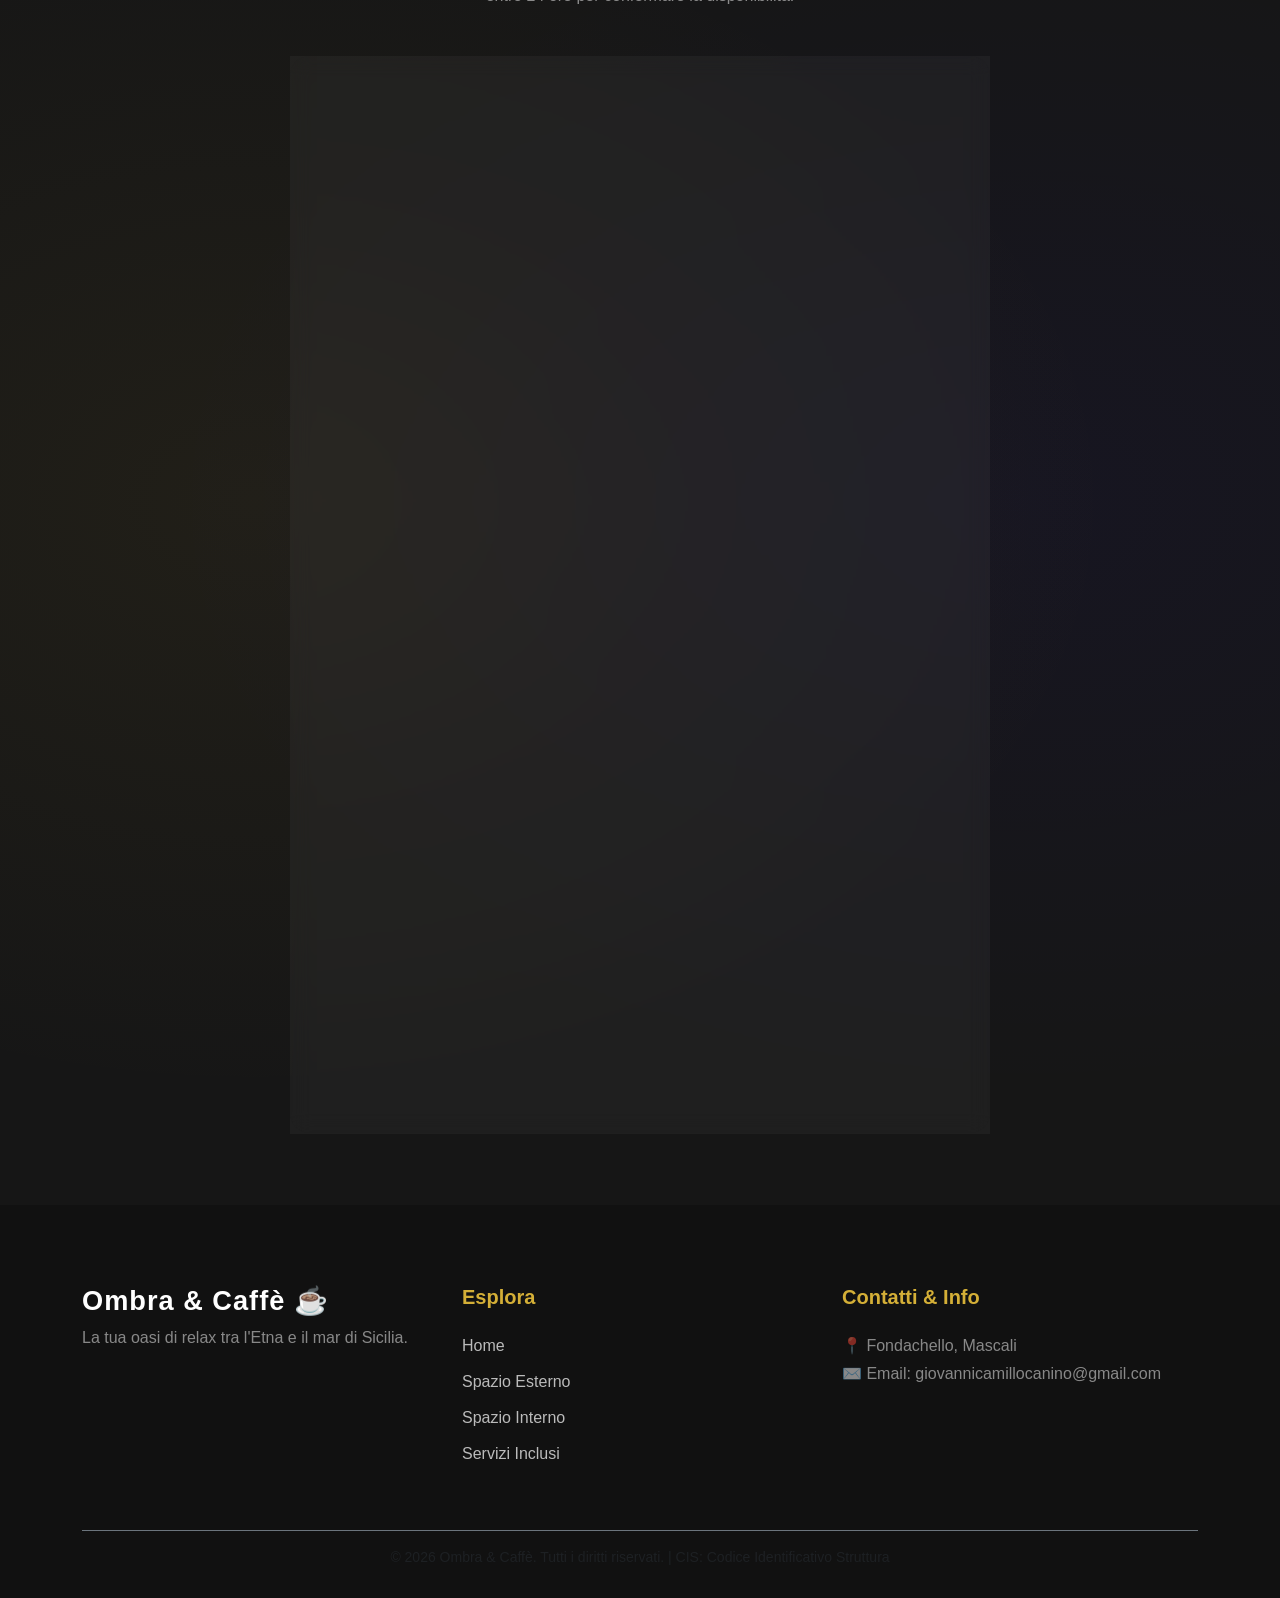
==== commit 5c2a44b2: "Update index.html" ====
--- a/index.html
+++ b/index.html
@@ -1,5 +1,5 @@
 <!DOCTYPE html>
-<html lang="it" translate="no">
+<html lang="it">
 <head>
     <meta charset="UTF-8">
     <meta http-equiv="Content-Security-Policy" content="default-src 'self'; script-src 'self' 'unsafe-inline' https://cdn.jsdelivr.net https://cdnjs.cloudflare.com; style-src 'self' 'unsafe-inline' https://cdn.jsdelivr.net https://cdnjs.cloudflare.com https://fonts.googleapis.com; font-src 'self' https://cdnjs.cloudflare.com https://fonts.gstatic.com; connect-src 'self' https://api.web3forms.com; img-src 'self' data: https:; media-src 'self';">
@@ -39,7 +39,7 @@
         <div class="hero-overlay-dark d-flex align-items-center justify-content-center">
             <div class="text-center text-white px-3 mt-5 hero-content">
                 <span class="hero-eyebrow">☀️ Sicilia · Tra Etna e Taormina · 80m dal Mare</span>
-                <h1 class="hero-title">L'Ombra che Cercavi.<br>Il Caffè che Ricorderai.</h1>
+                <h1 class="hero-title">L'Ombra che Cercavi.<br>La vacanza che Ricorderai.</h1>
                 <p class="hero-sub">Una villa indipendente con piscina a vista, giardino protetto e silenziosa pace siciliana. Fino a 12 ospiti, prenotazione diretta senza commissioni.</p>
                 <div class="hero-actions">
                     <a href="#richiesta" class="btn-gold">Richiedi Disponibilità</a>
@@ -410,9 +410,8 @@
                 </div>
                 <div class="col-lg-4 text-start">
                     <h5>Contatti & Info</h5>
-                    <p class="text-white-50 mb-1">📍 Sicilia, Italia</p>
-                    <p class="text-white-50 mb-1">📞 Tel: +39 333 123 4567</p>
-                    <p class="text-white-50">✉️ Email: info@ombracafe.it</p>
+                    <p class="text-white-50 mb-1">📍 Fondachello, Mascali</p>
+                    <p class="text-white-50">✉️ Email: giovannicamillocanino@gmail.com </p>
                 </div>
             </div>
             <div class="text-center mt-5 pt-3 border-top border-secondary">
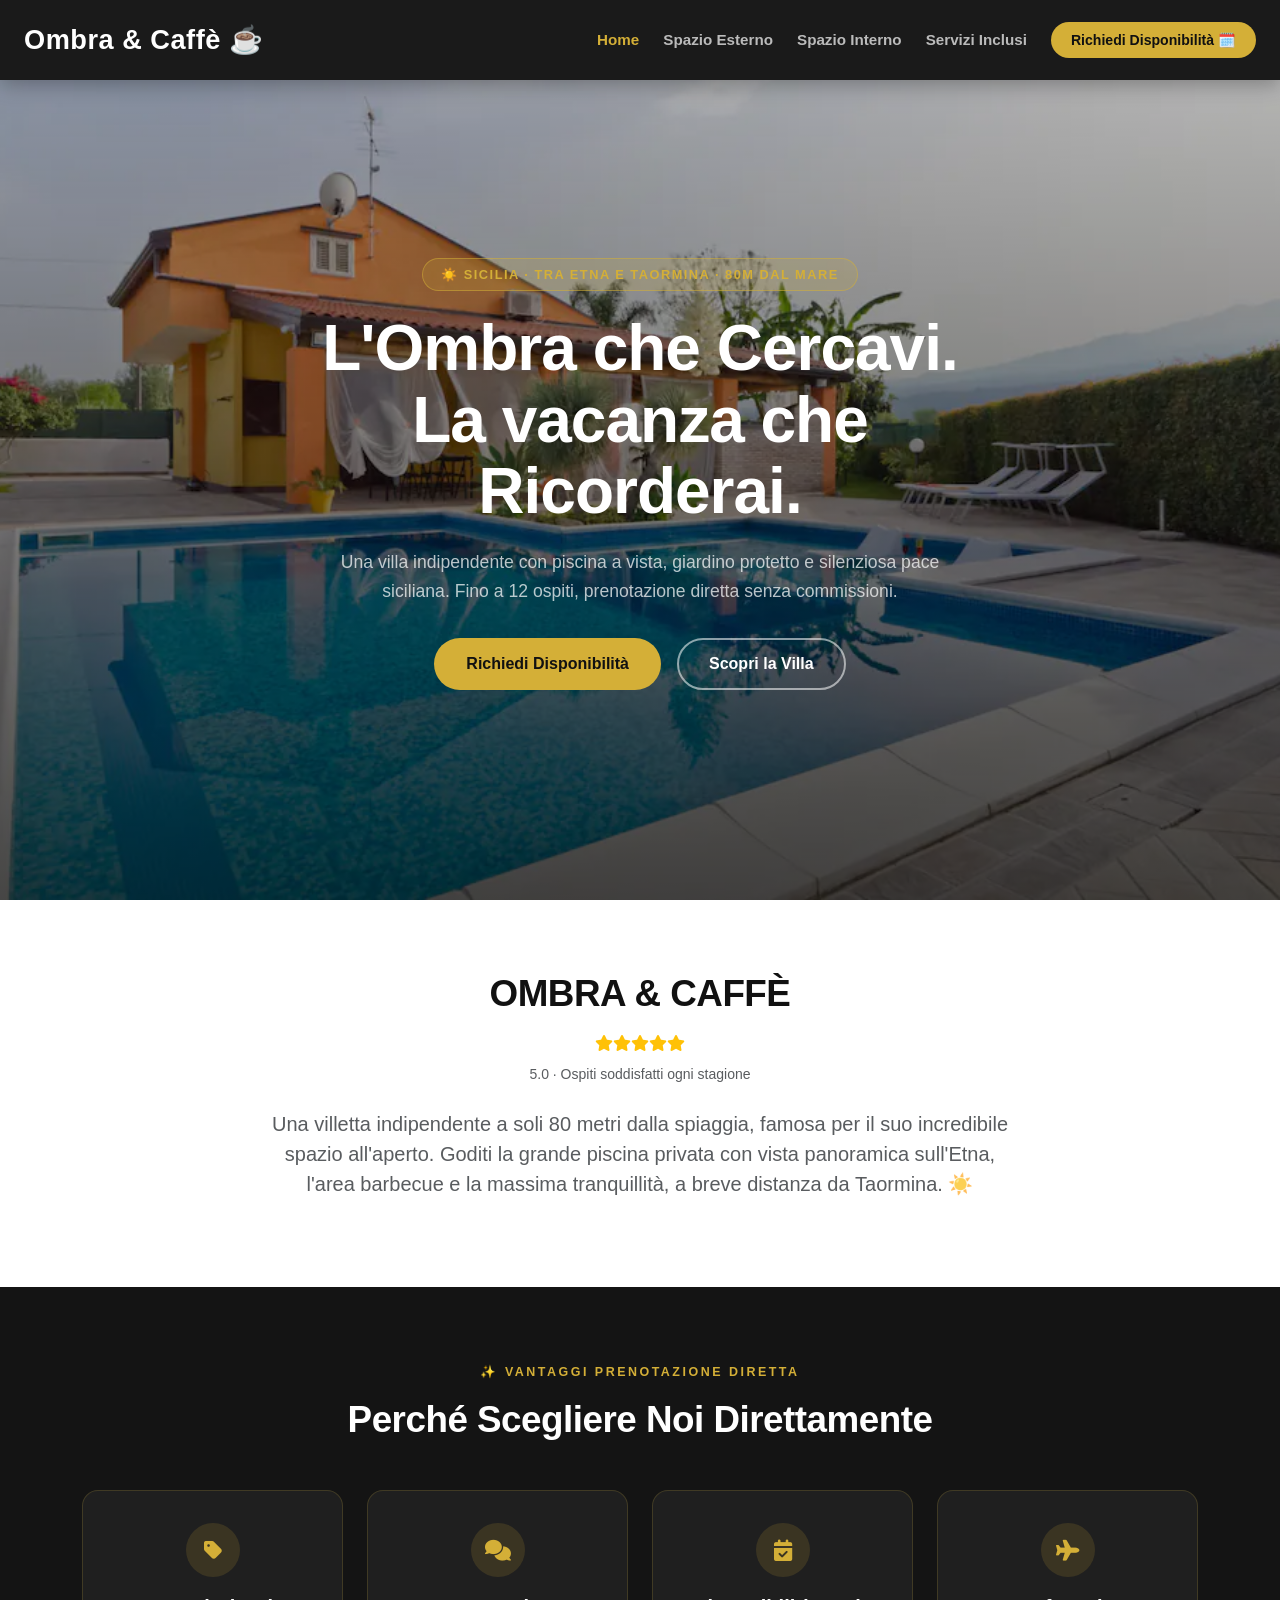
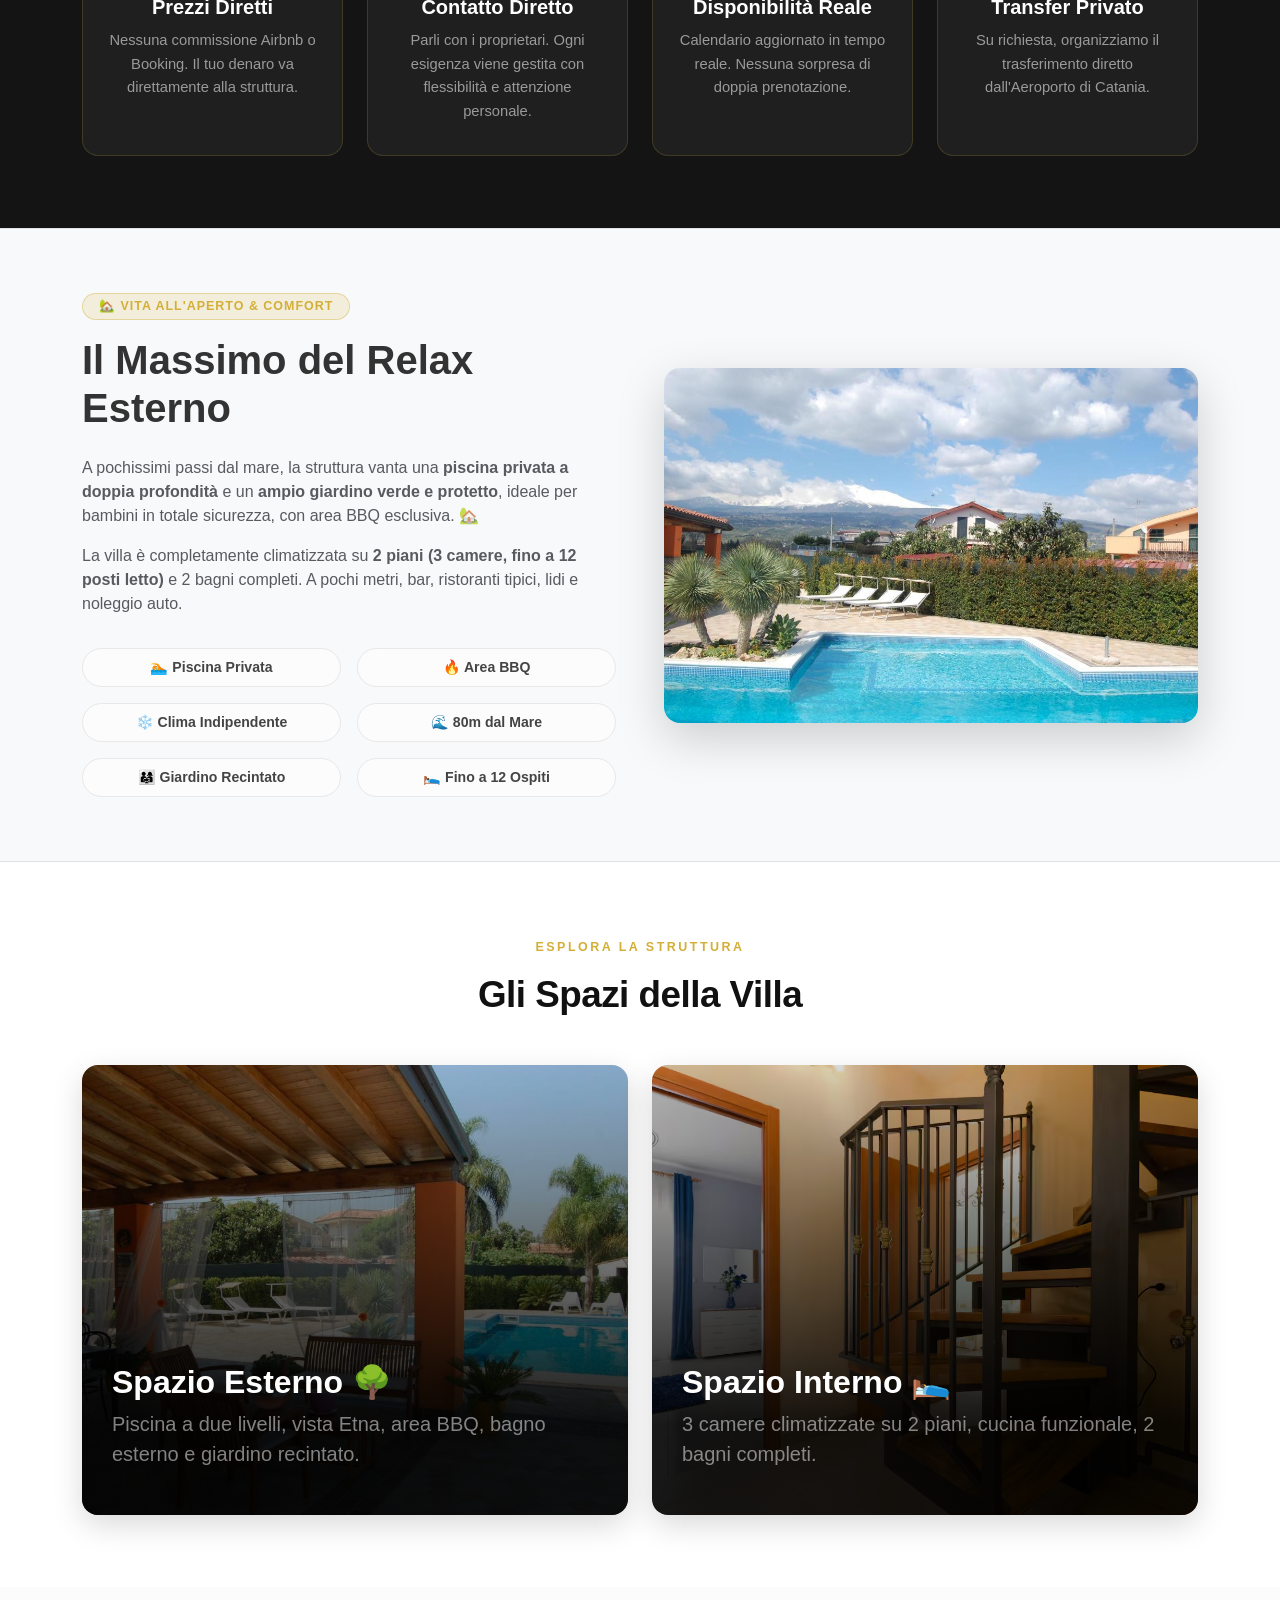
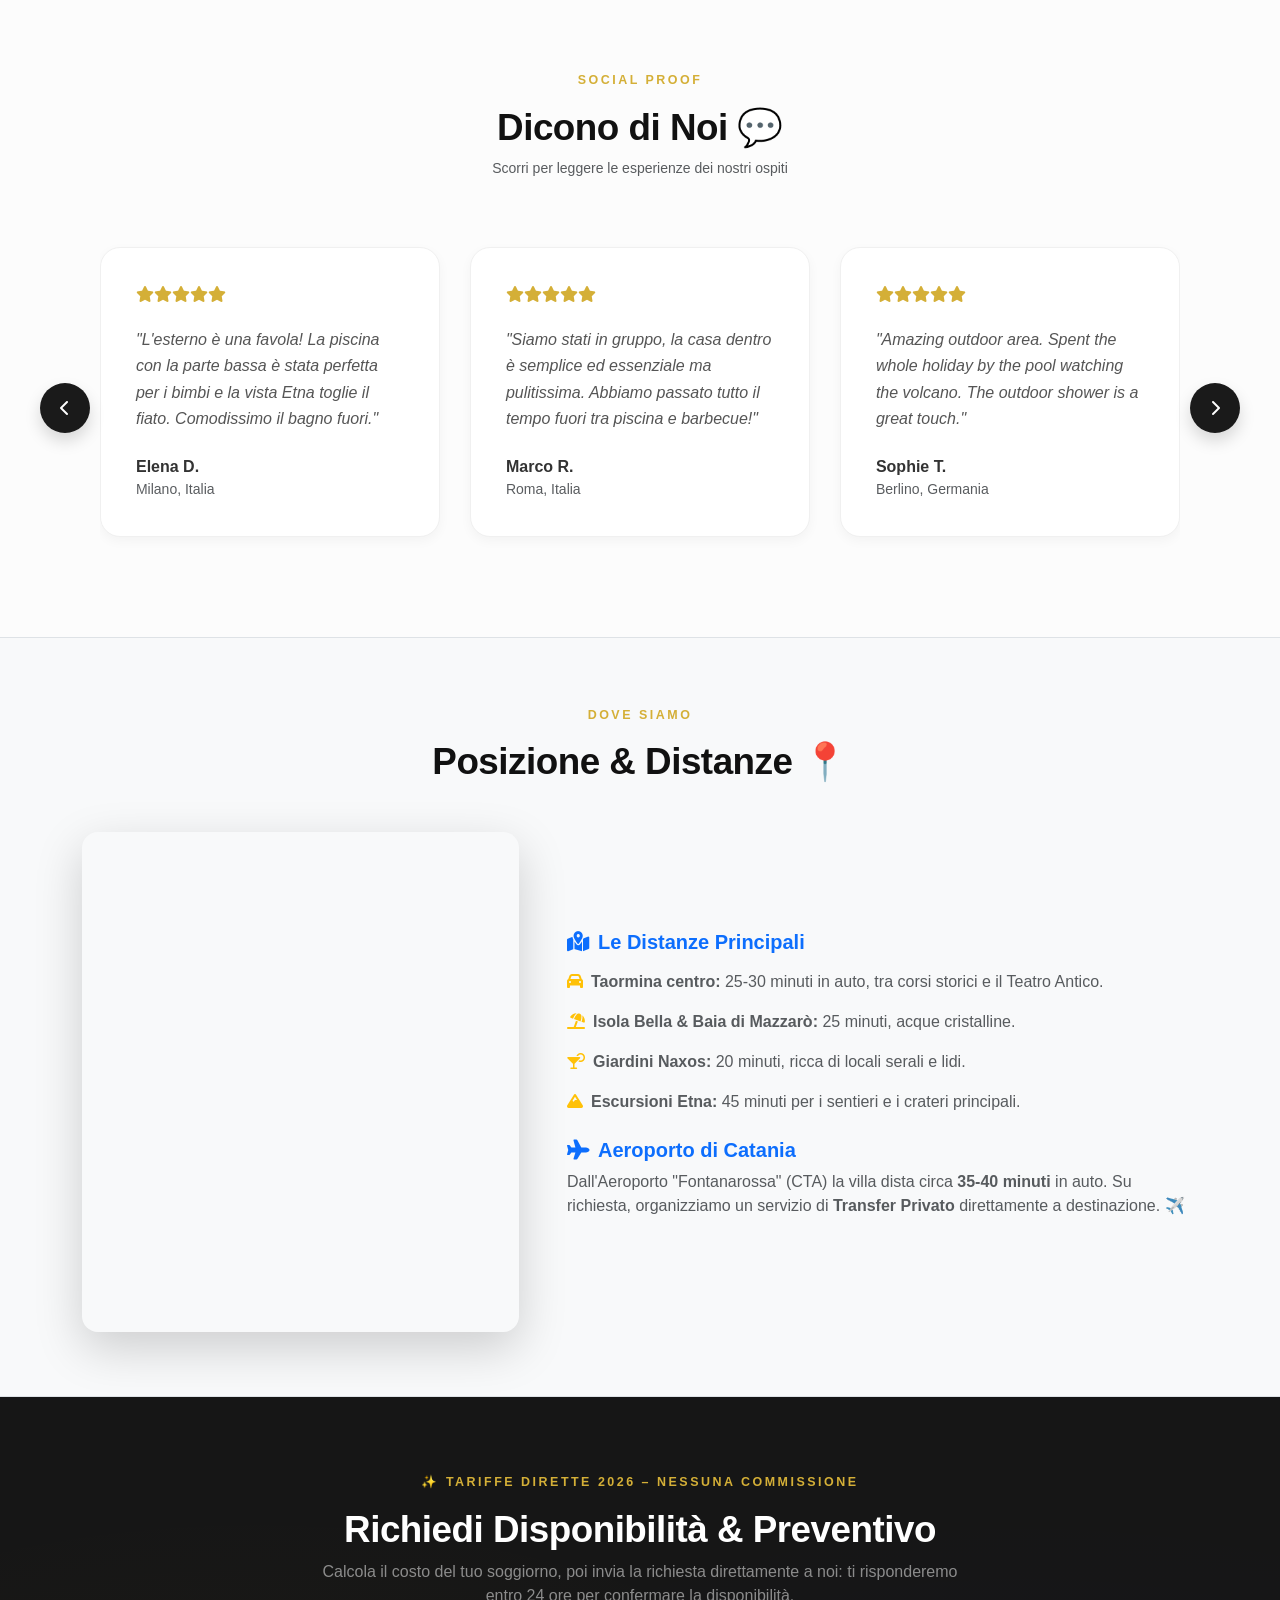
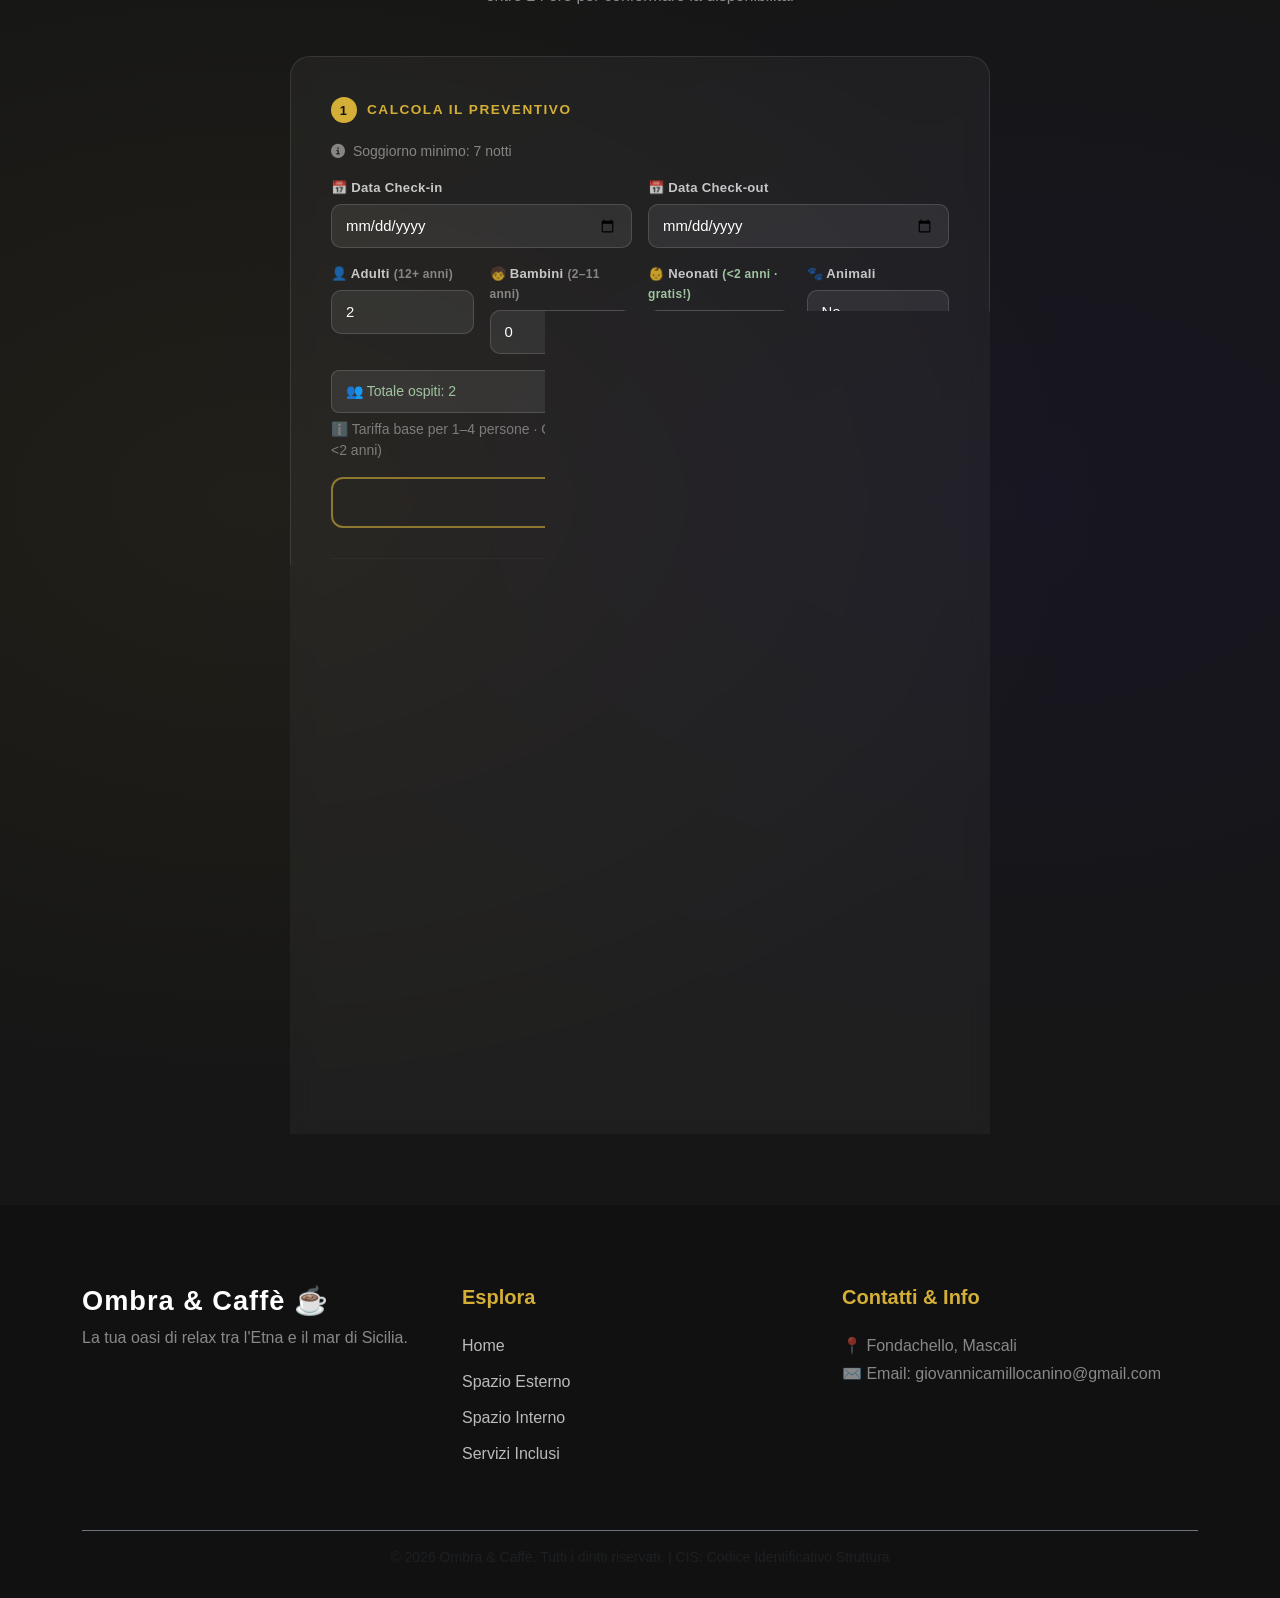
==== commit 8d510b41: "Update index.html" ====
--- a/index.html
+++ b/index.html
@@ -215,7 +215,7 @@
             <div class="row g-5 align-items-center">
                 <div class="col-lg-5">
                     <div class="shadow-lg rounded-4 overflow-hidden" style="height:500px;">
-                        <iframe src="https://www.google.com/maps/embed?pb=!1m18!1m12!1m3!1d2320.755101946723!2d15.204894009947283!3d37.752904313305145!2m3!1f0!2f0!3f0!3m2!1i1024!2i768!4f13.1!3m3!1m2!1s0x131405fac966bba5%3A0xd2f08422884482f2!2sOmbra%20E%20Caffe&#39;!5e1!3m2!1sit!2sit!4v1780174091628!5m2!1sit!2sit" width="100%" height="100%" style="border:0;" allowfullscreen="" loading="lazy" referrerpolicy="no-referrer-when-downgrade"></iframe>
+                        <iframe src="https://www.google.com/maps/embed?pb=!1m18!1m12!1m3!1d2320.755101946722!2d15.204894009947287!3d37.75290431330513!2m3!1f0!2f0!3f0!3m2!1i1024!2i768!4f13.1!3m3!1m2!1s0x131405fac966bba5%3A0xd2f08422884482f2!2sOmbra%20E%20Caffe&#39;!5e1!3m2!1sit!2stw!4v1782229862768!5m2!1sit!2stw" width="100%" height="100%" style="border:0;" allowfullscreen="" loading="lazy" referrerpolicy="no-referrer-when-downgrade"></iframe>
                     </div>
                 </div>
                 <div class="col-lg-7">
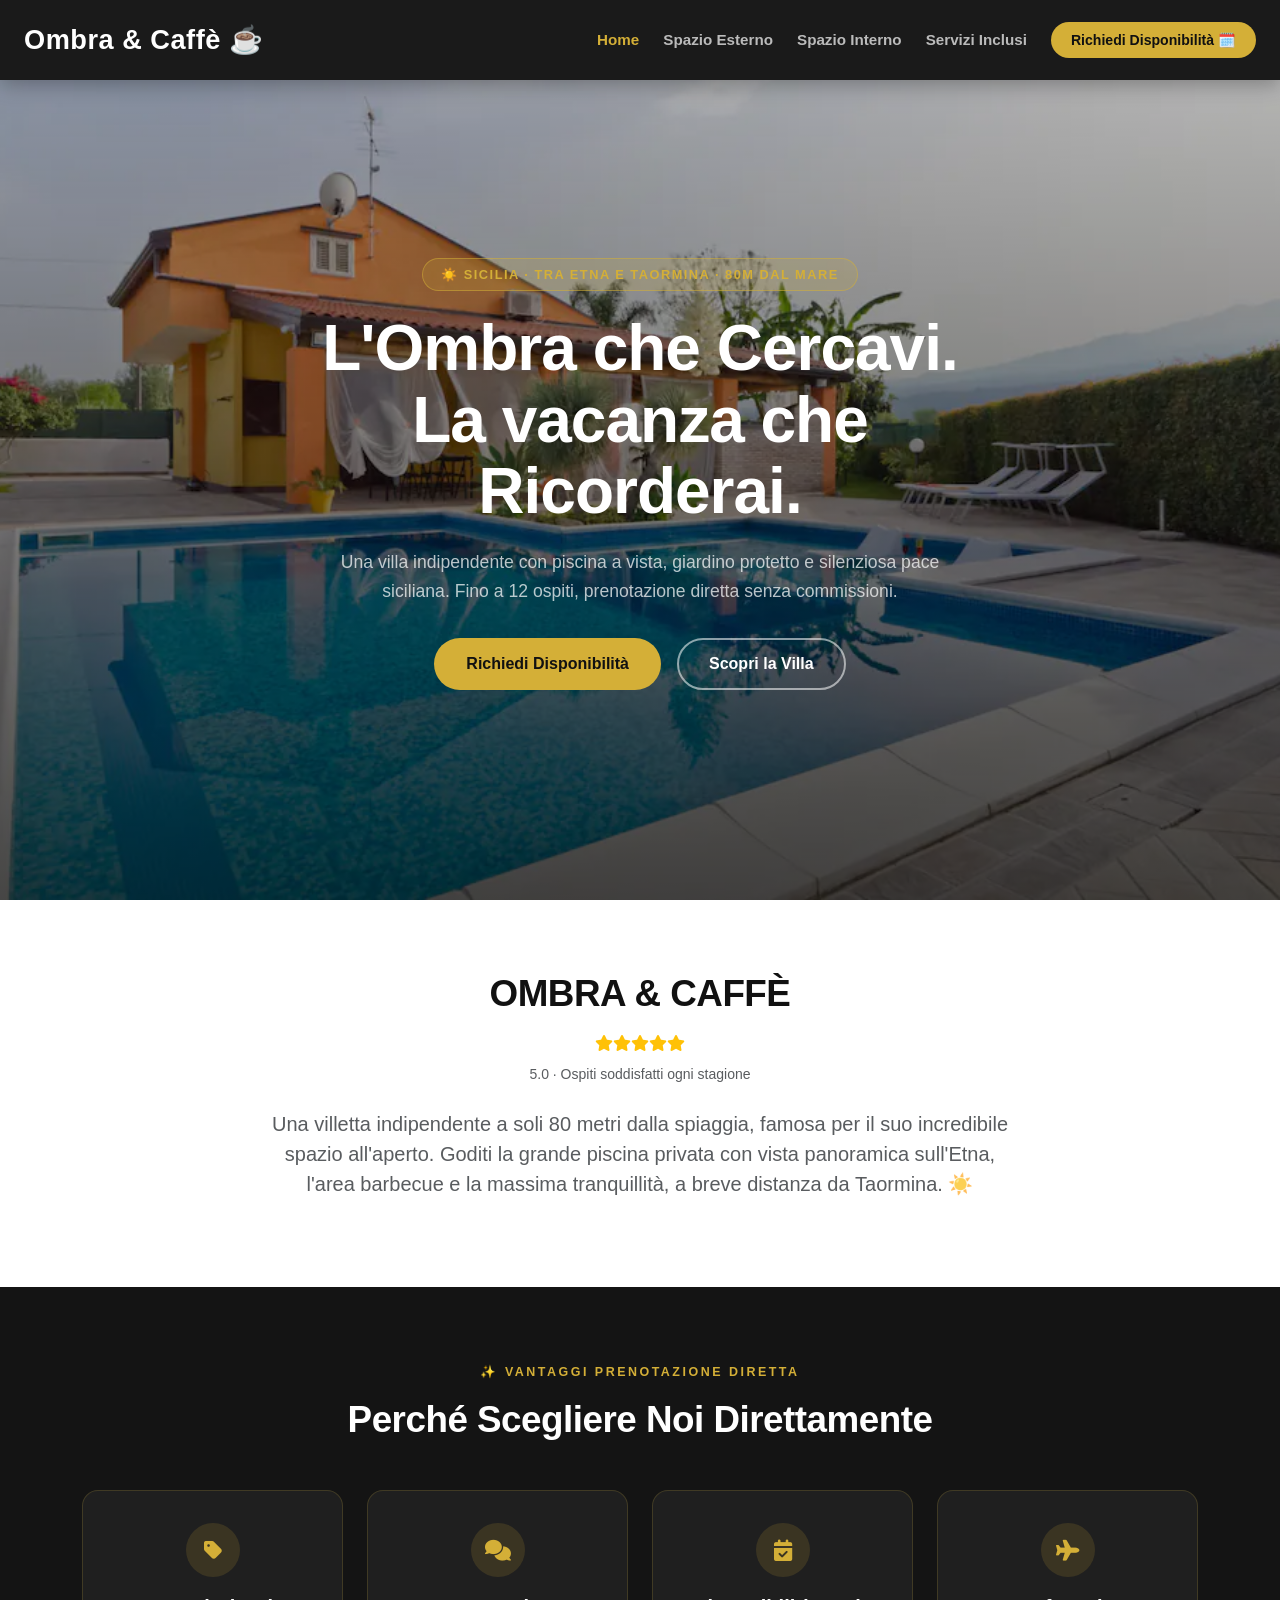
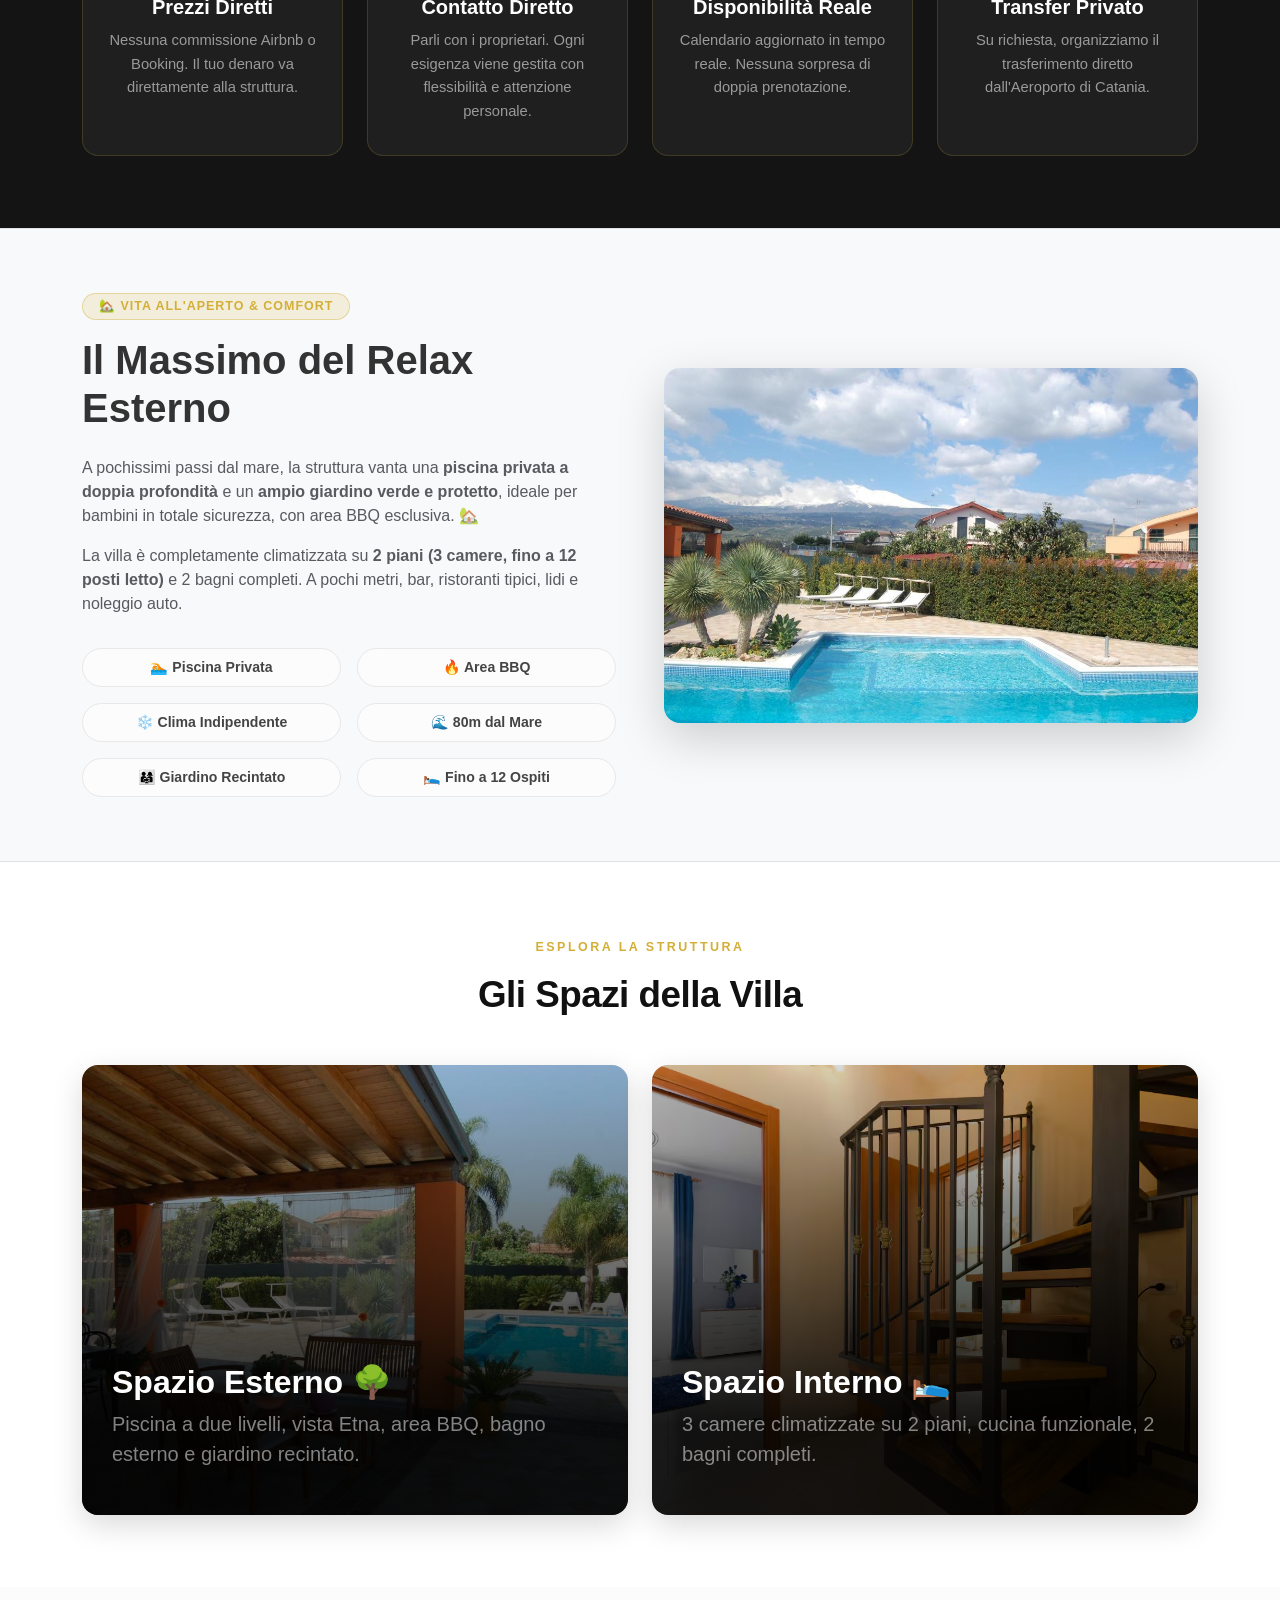
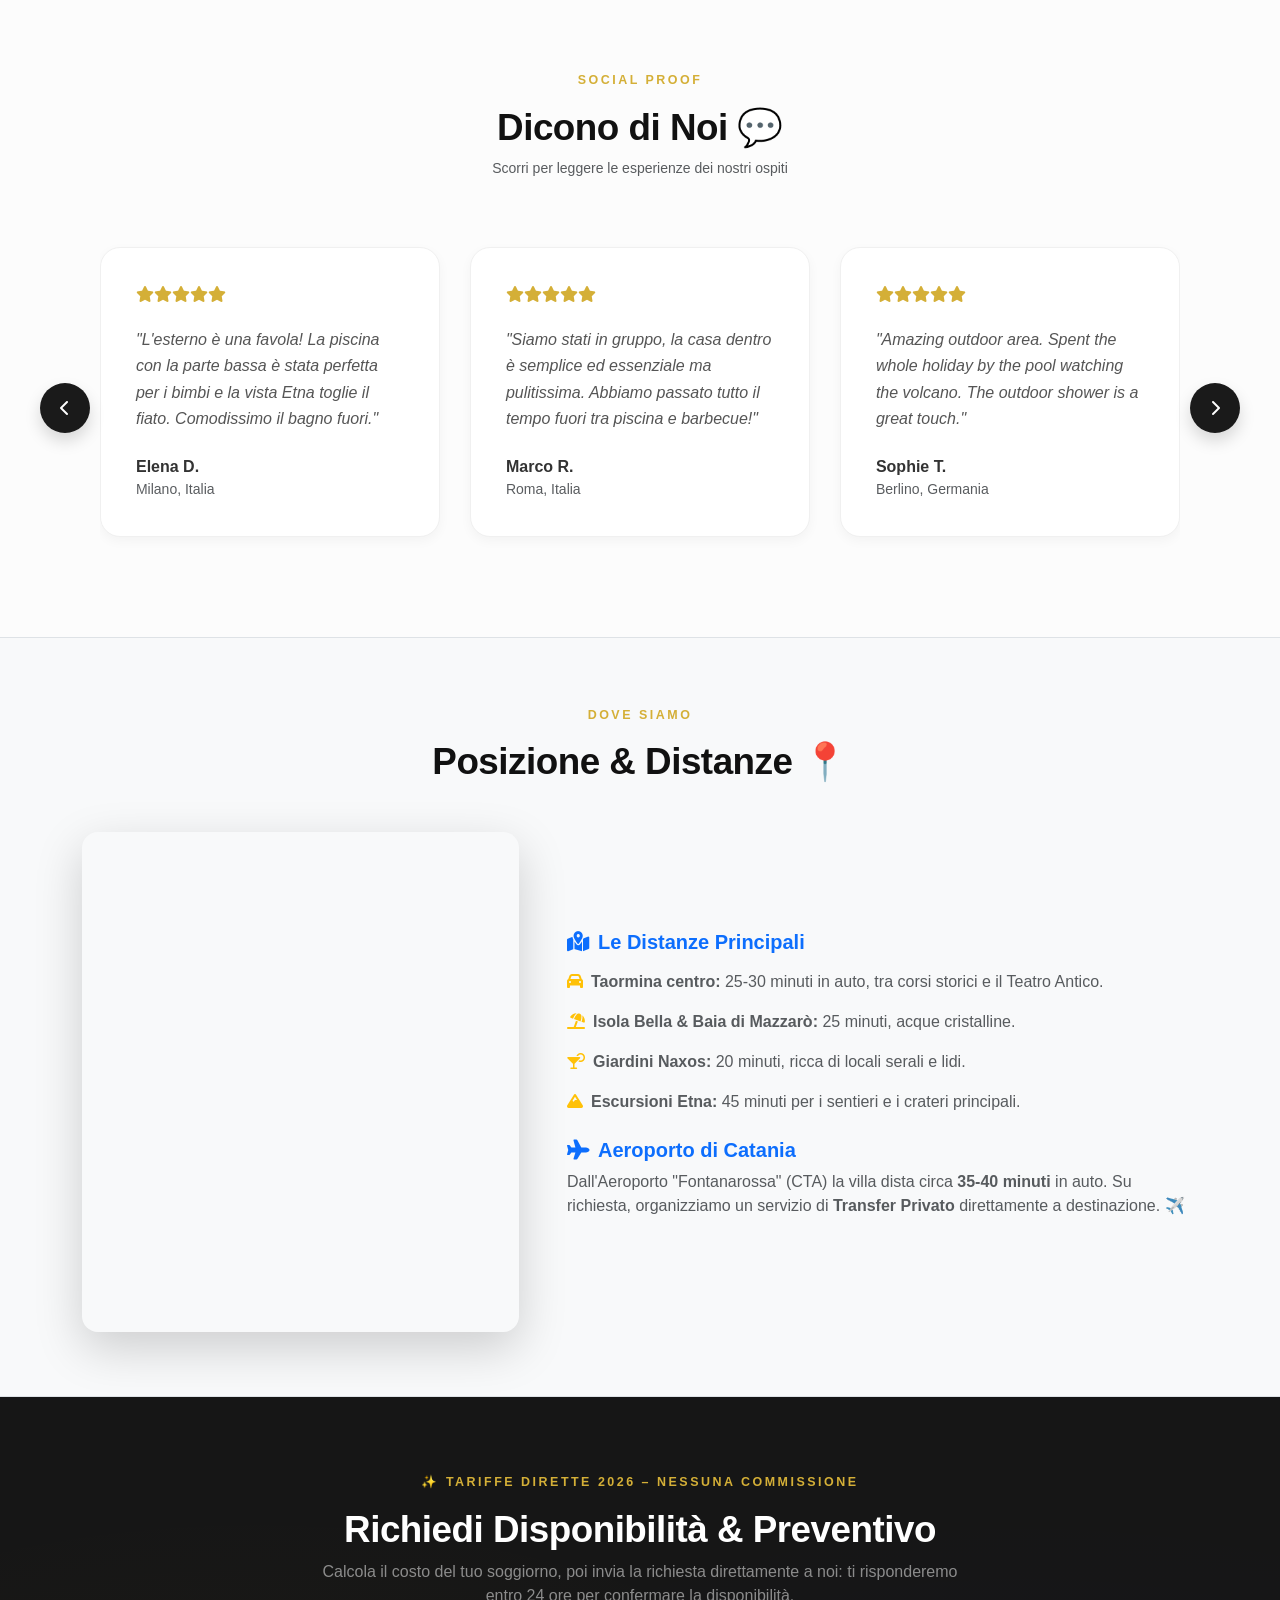
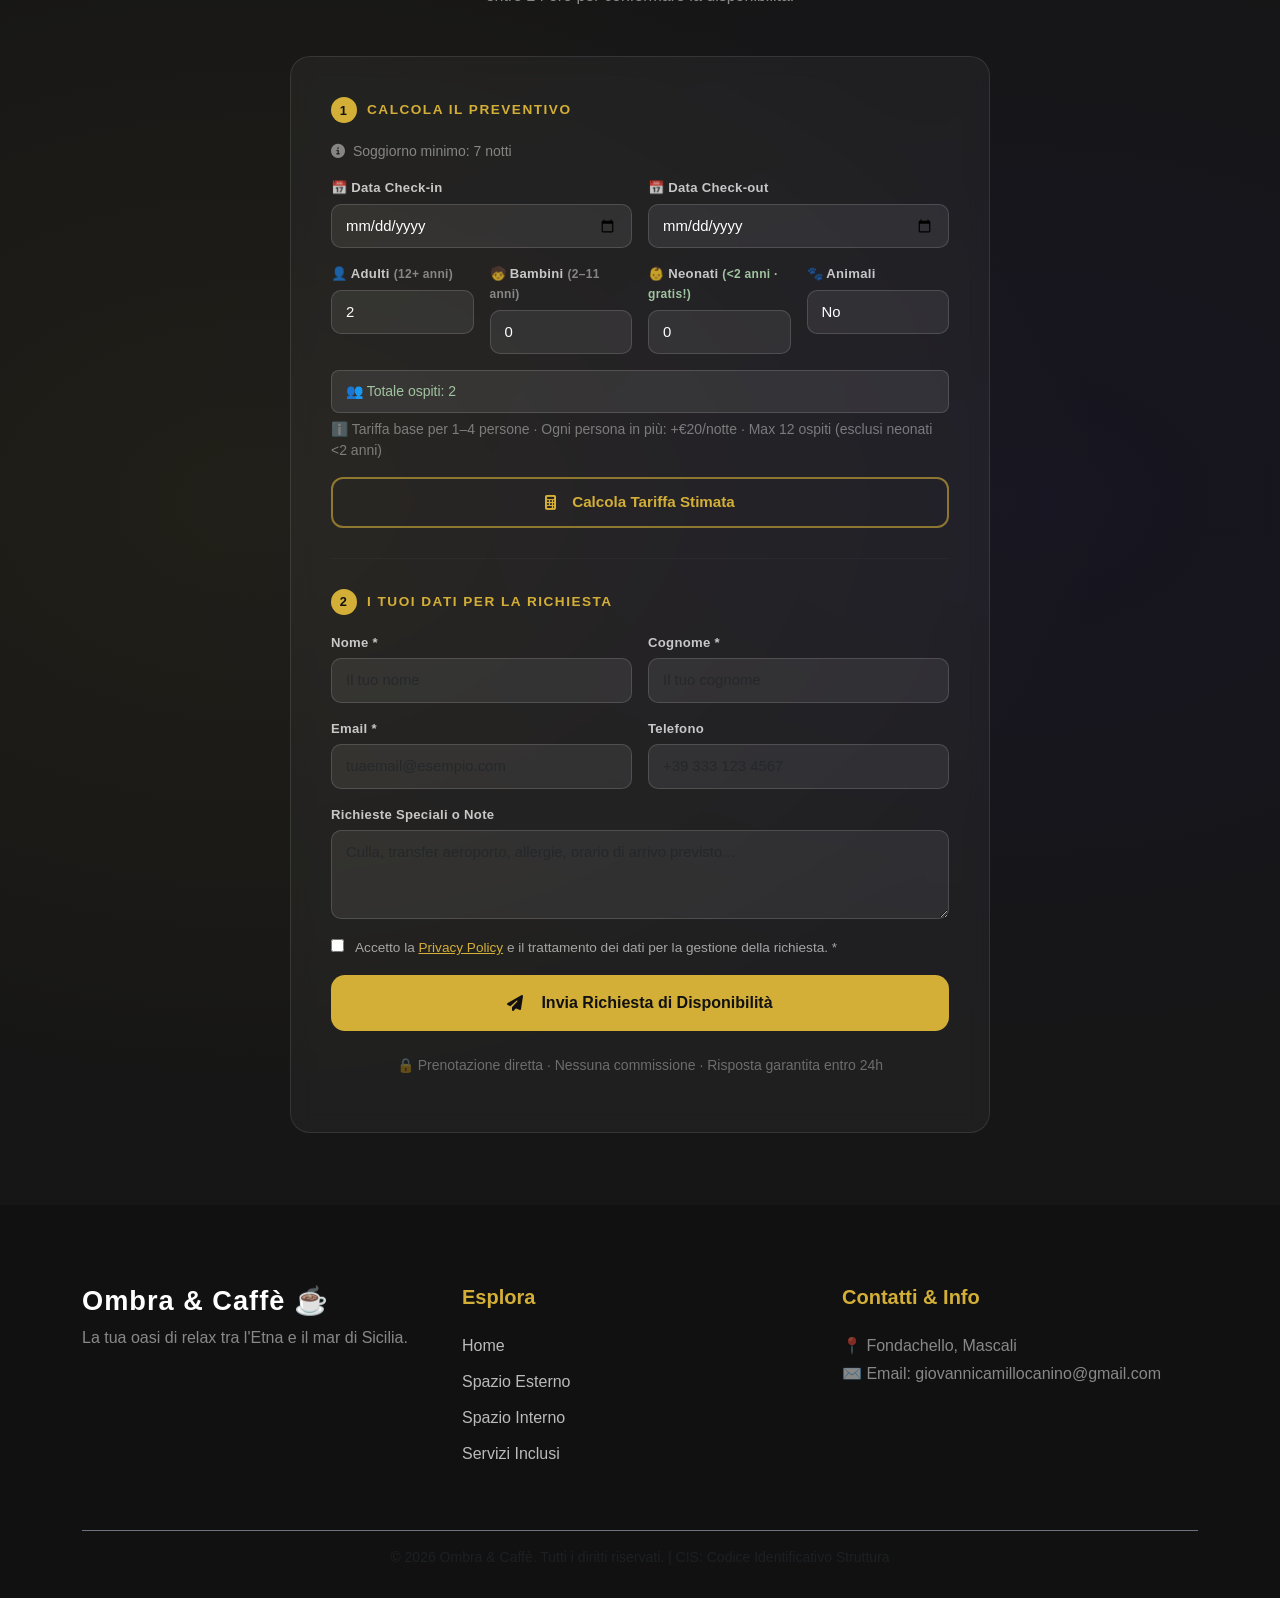
==== commit 81efa17e: "Update index.html" ====
--- a/index.html
+++ b/index.html
@@ -2,8 +2,7 @@
 <html lang="it">
 <head>
     <meta charset="UTF-8">
-    <meta http-equiv="Content-Security-Policy" content="default-src 'self'; script-src 'self' 'unsafe-inline' https://cdn.jsdelivr.net https://cdnjs.cloudflare.com; style-src 'self' 'unsafe-inline' https://cdn.jsdelivr.net https://cdnjs.cloudflare.com https://fonts.googleapis.com; font-src 'self' https://cdnjs.cloudflare.com https://fonts.gstatic.com; connect-src 'self' https://api.web3forms.com; img-src 'self' data: https:; media-src 'self';">
-    <meta name="viewport" content="width=device-width, initial-scale=1.0">
+    <meta http-equiv="Content-Security-Policy" content="default-src 'self'; script-src 'self' 'unsafe-inline' https://cdn.jsdelivr.net https://cdnjs.cloudflare.com https://maps.googleapis.com; style-src 'self' 'unsafe-inline' https://cdn.jsdelivr.net https://cdnjs.cloudflare.com https://fonts.googleapis.com; font-src 'self' https://cdnjs.cloudflare.com https://fonts.gstatic.com; connect-src 'self' https://api.web3forms.com https://maps.googleapis.com; img-src 'self' data: https:; media-src 'self'; frame-src https://www.google.com https://maps.google.com;"><meta name="viewport" content="width=device-width, initial-scale=1.0">
     <meta name="description" content="Ombra e Caffè - Casa vacanze a [città]. Prenota il tuo soggiorno immerso nella natura. Fino a 12 ospiti.">
 <meta name="keywords" content="casa vacanze, Ombra e Caffè, affitto vacanze, [città], [regione]">
 <meta property="og:title" content="Ombra e Caffè ☕ - Casa Vacanze">
